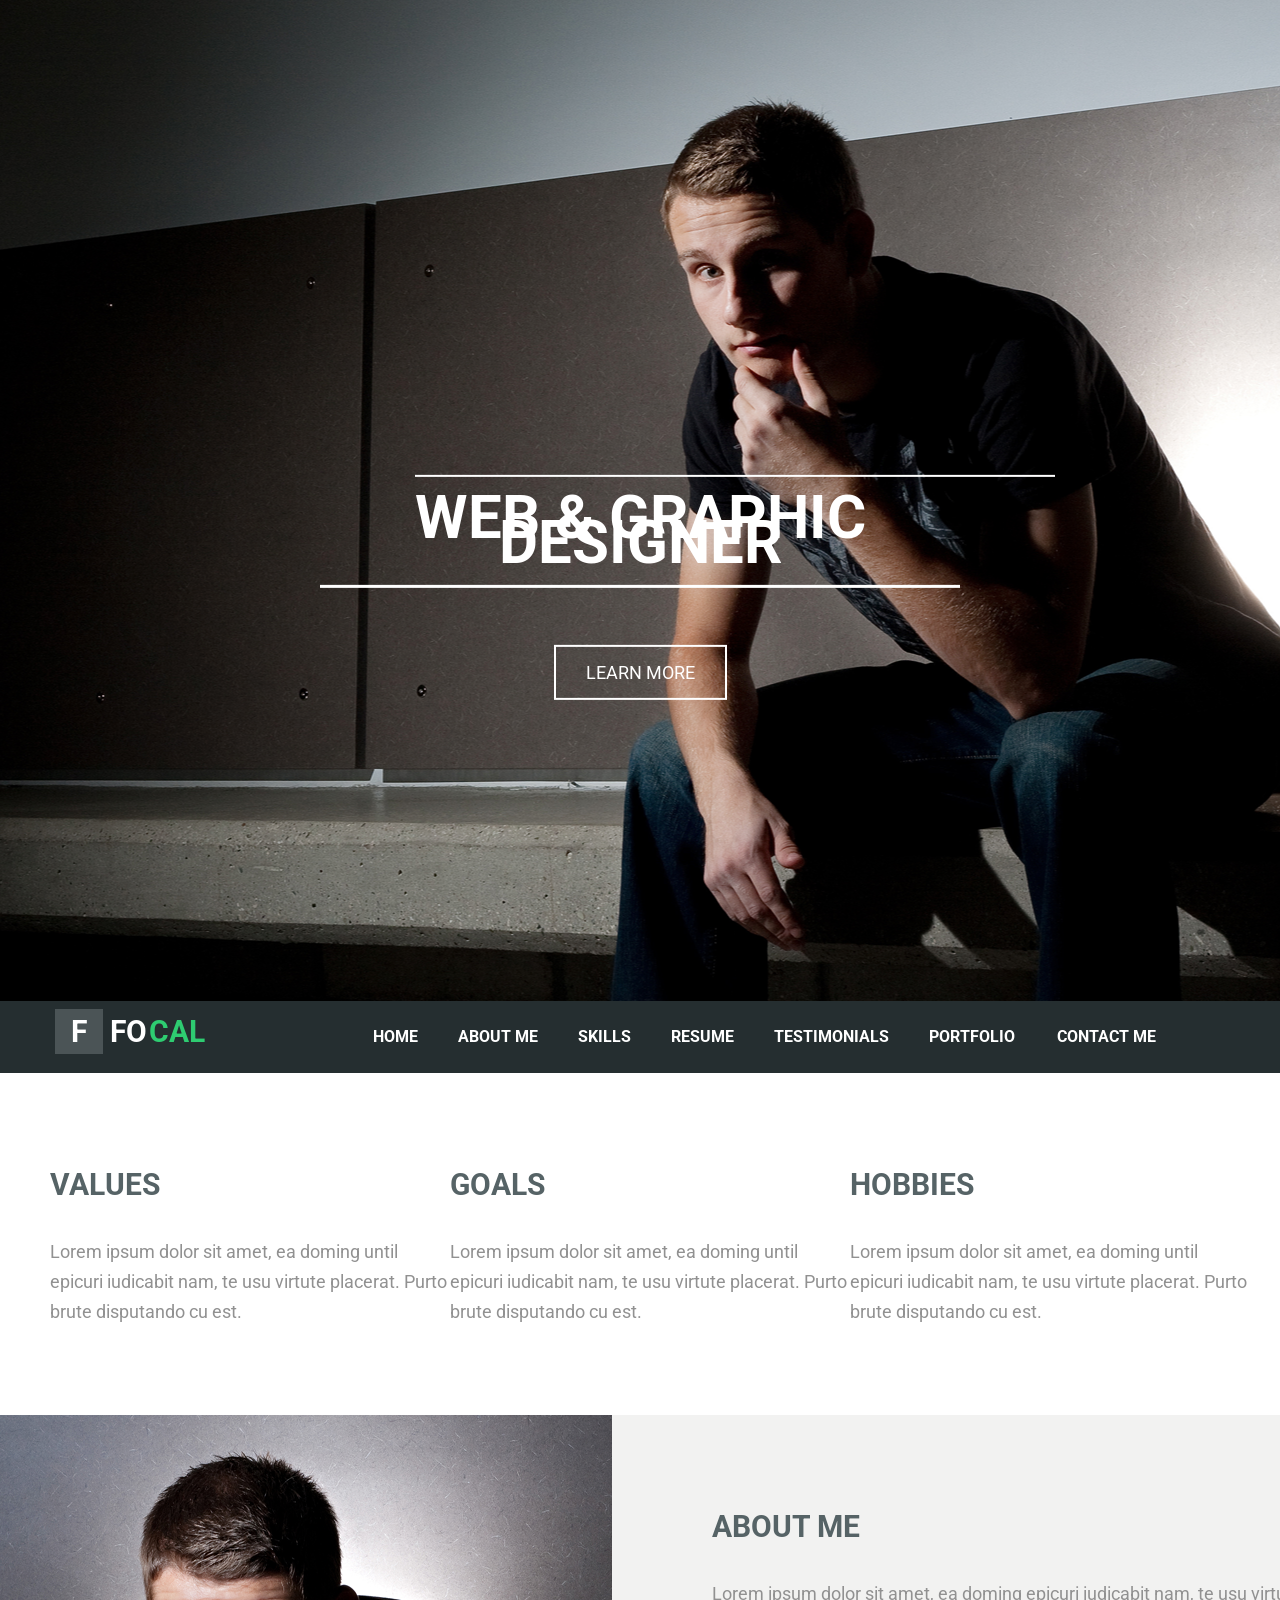
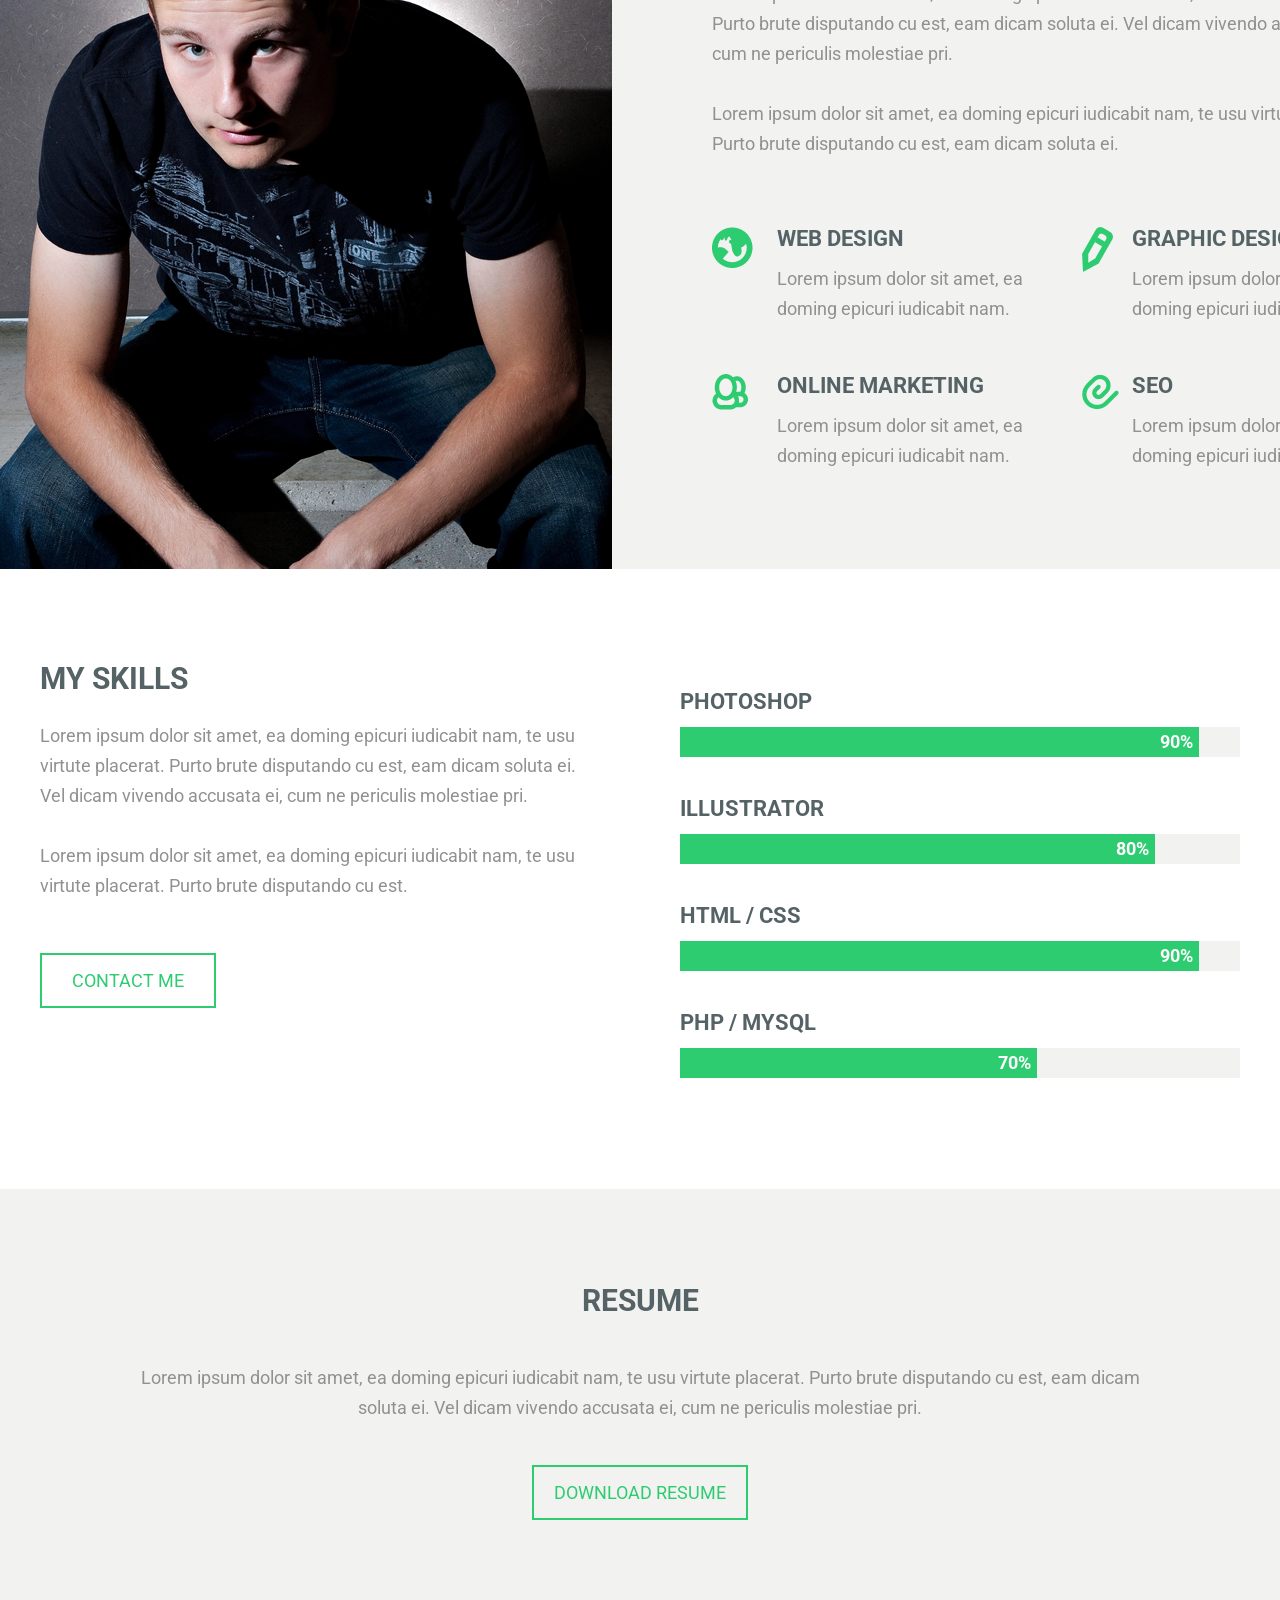
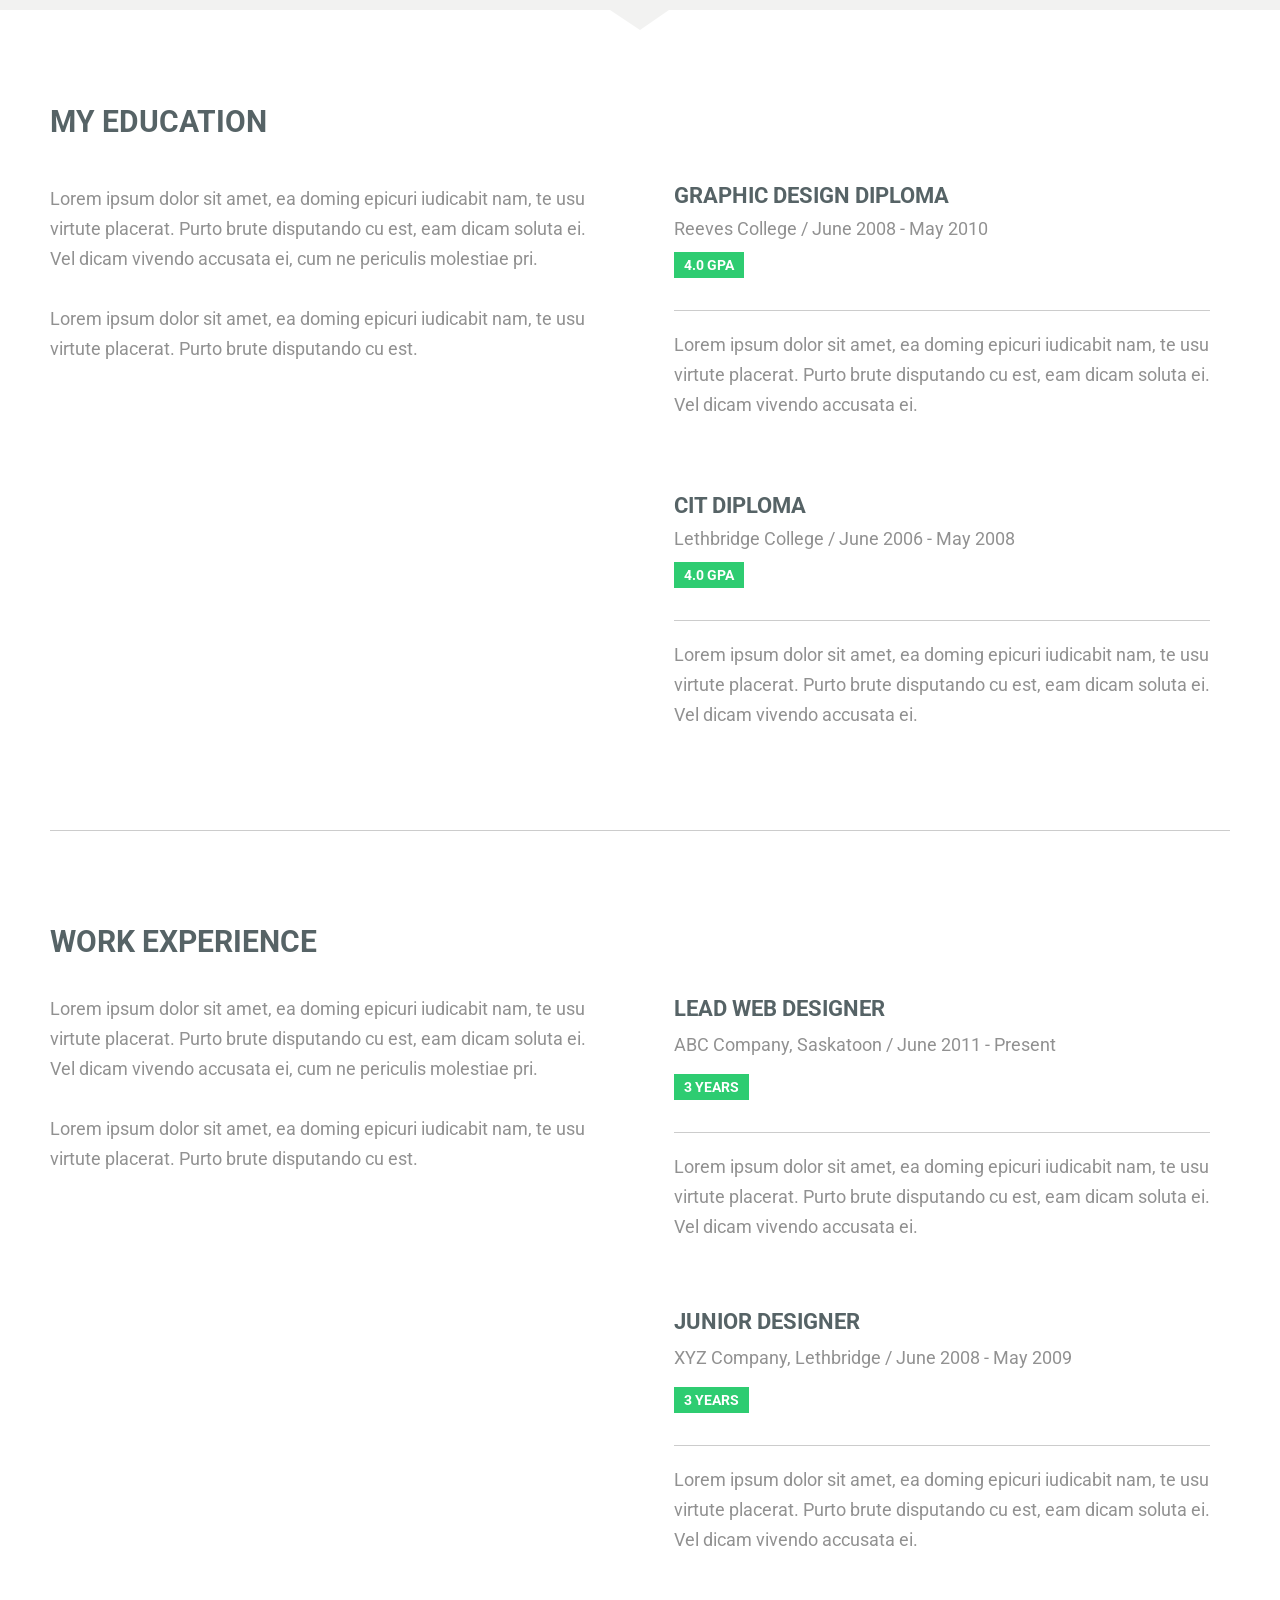
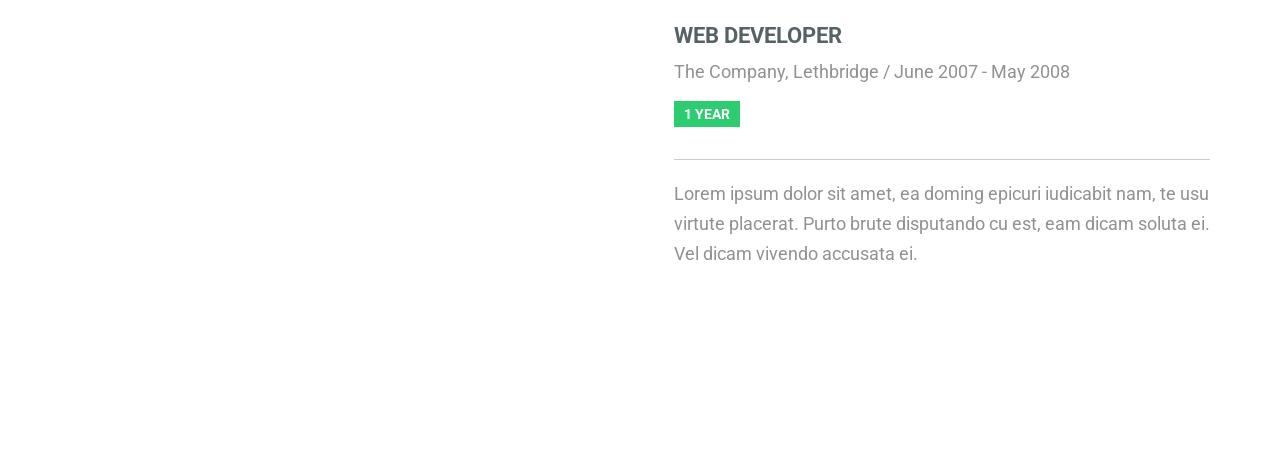
==== index.html @ 24f93ecb "something" ====
<!DOCTYPE html>
<html lang="ru">
<head>
	<meta charset="utf-8" content="text/html">
	<title>Главная</title>
	<link href="https://fonts.googleapis.com/css?family=Roboto:400,400i,500&display=swap" rel="stylesheet">
	<link rel="stylesheet" type="text/css" href="style2.css">
</head>
<body>
	<header>
		<div class="wrapper">
			
		</div>
	</header>
	<section class="banner">
		<div class="wrapper">
			<h1><div class="lg">Web & Graphic Designer</div></h1>
			<a href="#" class="btn">Learn More</a>
		</div>
	</section>
	<div class="main_nav">
		<div class="container">
		<div class="main_naw_wrap">
		<div class="logo">
			<a href="#" class="logo_brend"><span class="logo-img">F</span>
				FO
			<span class="logo-dec">CAL</span>			
			</a>
		</div>
			<ul class="navigation">
				<li class="menu_item">
					<a href="#" class="menu_link">Home</a></li>
				<li class="menu_item">
					<a href="#" class="menu_link">About Me</a></li>
				<li class="menu_item">
					<a href="#" class="menu_link">Skills</a></li>
				<li class="menu_item">
					<a href="#" class="menu_link">Resume</a></li>
				<li class="menu_item">
					<a href="#" class="menu_link">Testimonials</a></li>
				<li class="menu_item">
					<a href="#" class="menu_link">Portfolio</a></li>
				<li class="menu_item">
					<a href="#" class="menu_link">Contact Me</a></li>
			</ul>
		</div>
		</div>
	</div>
	<div class="hobbies">
		<div class="hobbies_wrap">
		<div class="toparea_wrap">
		<h2 class="toparea">Values</h2>
		</div>
		<div class="toparea_wrap">
		<h2 class="toparea">Goals</h2>
		</div>
		<div class="toparea_wrap">
		<h2 class="toparea">Hobbies</h2>
		</div>
		</div>
<div class="text_wrap">
	<div class="text_wrapper">
		<p class="text_values">Lorem ipsum dolor sit amet, ea doming until epicuri iudicabit nam, te usu virtute placerat. Purto brute disputando cu est.</p>
	</div class="text_wrapper">
	<div>
		<p class="text_values">Lorem ipsum dolor sit amet, ea doming until epicuri iudicabit nam, te usu virtute placerat. Purto brute disputando cu est.</p>
	</div class="text_wrapper">	
	<div>
		<p class="text_values">Lorem ipsum dolor sit amet, ea doming until epicuri iudicabit nam, te usu virtute placerat. Purto brute disputando cu est.</p>
	</div>
</div>		
	</div>

	<div class="img1">
	<div class="cont">
		<div>
		<h2 class="toparea1">About Me</h2>
		</div>
		<div class="margin_top">
			<p class="text_values1">Lorem ipsum dolor sit amet, ea doming epicuri iudicabit nam, te usu virtute placerat. Purto brute disputando cu est, eam dicam soluta ei. Vel dicam vivendo accusata ei, cum ne periculis molestiae pri.<br><br>
			Lorem ipsum dolor sit amet, ea doming epicuri iudicabit nam, te usu virtute placerat. Purto brute disputando cu est, eam dicam soluta ei.</p>
	</div>
	<div>
		<div class="btmareas">
			<div class="img2">
			<div class="webdes1">
				<h3 class="head_text">Web Design</h3>
				<p class="text_in_btm">Lorem ipsum dolor sit amet, ea<br> doming epicuri iudicabit nam.</p>
			</div>
			</div>
			<div class="img3">
			<div class="webdes2">
				<h3 class="head_text">Graphic Design</h3>
				<p class="text_in_btm">Lorem ipsum dolor sit amet, ea doming epicuri iudicabit nam.</p>
			</div>
			</div>
			<div class="img4">
			<div class="webdes3">
				<h3 class="head_text">Online Marketing</h3>
				<p class="text_in_btm">Lorem ipsum dolor sit amet, ea doming epicuri iudicabit nam.</p>
			</div>
			</div>
			<div class="img5">
			<div class="webdes4">
				<h3 class="head_text">SEO</h3>
				<p class="text_in_btm">Lorem ipsum dolor sit amet, ea doming epicuri iudicabit nam.</p>
			</div>
			</div>
		</div>
	</div>
	</div>
</div>
<div class="container12">
	<div class="my_skills">
		<div class="my_skilll_box">
		<h2 class="toparea2">My Skills</h2>
			<p class="text_values8">Lorem ipsum dolor sit amet, ea doming epicuri iudicabit nam, te usu virtute placerat. Purto brute disputando cu est, eam dicam soluta ei. Vel dicam vivendo accusata ei, cum ne periculis molestiae pri.<br><br>
			Lorem ipsum dolor sit amet, ea doming epicuri iudicabit nam, te usu virtute placerat. Purto brute disputando cu est.</p>
		</div>
		<div class="margin_top1">
			<a href="#" class="btn_contact">Contact Me</a>
		</div>	
	<div class="progress_box">
	<div class="progress_box_litle1">
		<h3 class="head_text">Photoshop</h3>
		<div class="progress1_1">
		<div class="progress1">
			<p class="procents1">90%</p>
		</div>
		</div>
	</div>
	<div class="progress_box_litle2">
		<h3 class="head_text">Illustrator</h3>
		<div class="progress2_2">
		<div class="progress2">
			<p class="procents2">80%</p>
		</div>
		</div>
	</div>
	<div class="progress_box_litle3">
		<h3 class="head_text">HTML / CSS</h3>
		<div class="progress3_3">
		<div class="progress3">
			<p class="procents3">90%</p>
		</div>
		</div>
	</div>
	<div class="progress_box_litle4">
		<h3 class="head_text">PHP / MYSQL</h3>
		<div class="progress4_4">
		<div class="progress4">
			<p class="procents4">70%</p>
		</div>
		</div>
	</div>
	</div>
	</div>
</div>
 	<div class="img66">
	<h2 class="toparea3">Resume</h2>
	<div>
		<p class="lorem1">Lorem ipsum dolor sit amet, ea doming epicuri iudicabit nam, te usu virtute placerat. Purto brute disputando cu est, eam dicam<br> soluta ei. Vel dicam vivendo accusata ei, cum ne periculis molestiae pri. </p>
	</div>
	<div class="">
		<a href="#"class="btn22">Download Resume</a>
	</div>
	</div>
	<div class="ggg">
	<div class="my_education">
		<div class="ffff22">
		<div>
		<h2 class="toparea4">my Education</h2>
		<p class="text_values9">Lorem ipsum dolor sit amet, ea doming epicuri iudicabit nam, te usu virtute placerat. Purto brute disputando cu est, eam dicam soluta ei. Vel dicam vivendo accusata ei, cum ne periculis molestiae pri.<br><br>
		Lorem ipsum dolor sit amet, ea doming epicuri iudicabit nam, te usu virtute placerat. Purto brute disputando cu est.</p>
		</div>
		<div class="fgf1">
			<h3 class="graph1">Graphic Design Diploma</h3>
			<p class="abc1">Reeves College  /  June 2008 - May 2010</p>
			<a href="#" class="btn11">4.0 GPA</a>
		<div class="ggg1">
			<p class="fff">Lorem ipsum dolor sit amet, ea doming epicuri iudicabit nam, te usu<br> virtute placerat. Purto brute disputando cu est, eam dicam soluta ei.<br> Vel dicam vivendo accusata ei.</p>
		</div>
		</div>
		<div class="fgf2">
			<h3 class="graph1">CIT Diploma</h3>
			<p class="abc1">Lethbridge College  /  June 2006 - May 2008</p>
			<a href="#" class="btn11">4.0 GPA</a>
		<div class="ggg2">
			<p class="fff">Lorem ipsum dolor sit amet, ea doming epicuri iudicabit nam, te usu<br> virtute placerat. Purto brute disputando cu est, eam dicam soluta ei.<br> Vel dicam vivendo accusata ei.</p>
		</div>
</div>
</div>
</div>
</div>
	<div class="mein_backgr">
		<div class="gggg1">
		<div class="ffff11">
			<h2 class="toparea5">Work Experience</h2>
			<p class="text_values10">Lorem ipsum dolor sit amet, ea doming epicuri iudicabit nam, te usu virtute placerat. Purto brute disputando cu est, eam dicam soluta ei. Vel dicam vivendo accusata ei, cum ne periculis molestiae pri.<br><br> 
			Lorem ipsum dolor sit amet, ea doming epicuri iudicabit nam, te usu virtute placerat. Purto brute disputando cu est.</p>
		</div>
		</div>
		<div class="fgf4">
			<h3 class="graph2">Lead WEb Designer</h3>
			<p class="abc2">ABC Company, Saskatoon  /  June 2011 - Present</p>
			<a href="#" class="btn11">3 Years</a>
		<div class="ggg1">
			<p class="fff">Lorem ipsum dolor sit amet, ea doming epicuri iudicabit nam, te usu<br> virtute placerat. Purto brute disputando cu est, eam dicam soluta ei.<br> Vel dicam vivendo accusata ei.</p>
		</div>
		</div>
		<div class="fgf5">
			<h3 class="graph3">Junior Designer</h3>
			<p class="abc2">XYZ Company, Lethbridge  /  June 2008 - May 2009</p>
			<a href="#" class="btn11">3 Years</a>
		<div class="ggg1">
			<p class="fff">Lorem ipsum dolor sit amet, ea doming epicuri iudicabit nam, te usu<br> virtute placerat. Purto brute disputando cu est, eam dicam soluta ei.<br> Vel dicam vivendo accusata ei.</p>
		</div>
		</div>
		<div class="fgf6">
			<h3 class="graph4">Web Developer</h3>
			<p class="abc2">The Company, Lethbridge  /  June 2007 - May 2008</p>
			<a href="#" class="btn11">1 Year</a>
		<div class="ggg1">
			<p class="fff">Lorem ipsum dolor sit amet, ea doming epicuri iudicabit nam, te usu<br> virtute placerat. Purto brute disputando cu est, eam dicam soluta ei.<br> Vel dicam vivendo accusata ei.</p>
		</div>
		</div>
	</div>		
</body>
</html>
---- style2.css ----
@import url('https://fonts.googleapis.com/css?family=Oswald:400,500&display=swap');

/* http://meyerweb.com/eric/tools/css/reset/ 
   v2.0 | 20110126
   License: none (public domain)
*/

html, body, div, span, applet, object, iframe,
h1, h2, h3, h4, h5, h6, p, blockquote, pre,
a, abbr, acronym, address, big, cite, code,
del, dfn, em, img, ins, kbd, q, s, samp,
small, strike, strong, sub, sup, tt, var,
b, u, i, center,
dl, dt, dd, ol, ul, li,
fieldset, form, label, legend,
table, caption, tbody, tfoot, thead, tr, th, td,
article, aside, canvas, details, embed, 
figure, figcaption, footer, header, hgroup, 
menu, nav, output, ruby, section, summary,
time, mark, audio, video {
	margin: 0;
	padding: 0;
	border: 0;
	font-size: 100%;
	font: inherit;
	vertical-align: baseline;
}
/* HTML5 display-role reset for older browsers */
article, aside, details, figcaption, figure, 
footer, header, hgroup, menu, nav, section {
	display: block;
}
body {
	line-height: 1;
}
ol, ul {
	list-style: none;
}
blockquote, q {
	quotes: none;
}
blockquote:before, blockquote:after,
q:before, q:after {
	content: '';
	content: none;
}
table {
	border-collapse: collapse;
	border-spacing: 0;
}

/* oformlenie */
.container {
	width: 1180px;
	display: block;
	margin: 0 auto;
}

body {
	color: #919191;
	font-family: "Roboto";
	font-size: 18px;
}

.wrapper {
	max-width: 1179px;
    margin: 0 auto;
    position: absolute;
    transform: translate(-50%, -50%);
    top: 64%;
    left: 50%;
}
h1 {
	color: #ffffff;
	font-size: 60px;
	font-weight: 700;
	text-transform: uppercase;
	padding: 5px 0;
}
.lg:before {
	content: "";
	height: 2px;
	width: 100%;
	background-color: #fff;
	top: 0;
	position: absolute;
}
h1 .lg {
	color: #ffffff;
	font-size: 60px;
	font-weight: 700px;
	line-height: 25px;
	text-transform: uppercase;
	border-bottom: 3px solid #fff;
	position: relative;
	padding: 30px 0;
	margin: 0 0 70px;
}

/* banner */

.banner {
	text-align: center;
	height:1001px; 
	background: url("images/banner.png") no-repeat center top;
	background-size: cover;
}
/* buttons */

.btn {
	display: line-block;
	vertical-align: middle;
	padding: 15px 30px 15px;
	border: 2px solid #ffffff;
	background-color: transparent;
	color: #ffffff;
	font-family: "Roboto";
	font-size: 18px;
	text-transform: uppercase;
	text-decoration: none;
	width: 150px;
	margin: 50px 0 0;
}

.main_nav {
	text-align: center;
	background-color: #252e30;
	margin-bottom: 100px;
}

.main_naw_wrap {
	width: 100%;
    display: block;
}

.navigation {
    font-family: Roboto;
    line-height: 30px;
    text-transform: uppercase;
    font-size: 16px;
    text-decoration: none;
    list-style: none;
    padding: 21px 0;
    width: 80%;
    display: inline-block;
    text-align:right;
}

.logo {
	position: relative;
    width: 20%;
    display: inline;
}
.logo_brend {
	color: #fff;
	font-family: Roboto;
	font-size: 30px;
	font-weight: 700;
	line-height: 42px;
	text-transform: uppercase;
	text-decoration: none;
}
.logo_brend a {

}

.logo-img {
	padding: 5px 16px;
	margin-right: 12px;
	background: #4b5456;
	margin: 0 0 0 -70px;
}
.logo-dec {
	color: #2ecc71;
	font-family: Roboto;
	font-size: 30px;
	font-weight: 700;
	line-height: 42px;
    margin: 0 0 0 -5px;
}

.menu_item {
	display: inline;
    padding: 10px 18px;
}
.menu_item:last-child {
	
    padding: 10px 0 10px 20px;
}

.menu_link {
	max-width: 112px;
	color: #ffffff;
	font-family: Roboto;
	font-size: 16px;
	font-weight: 700;
	line-height: 30px;
	text-transform: uppercase;
	text-align: center;
	text-decoration: none;
}

.menu_link:hover {
	color: #2ecc71;
}

.toparea {
	color: #566366;
	font-family: Roboto;
	font-size: 30px;
	font-weight: 700;
	line-height: 24px;
	text-transform: uppercase;
	width: 400px;
}

.text_values {
	color: #919191;
	font-family: Roboto;
	font-size: 18px;
	font-weight: 400;
	line-height: 30px;
	width: 400px;
}
.hobbies {
    width: 1180px;
    display: block;
    margin: 0 auto;
	margin-bottom: 88px;
}
.hobbies_wrap {
	display: -webkit-box;
	margin-bottom: 40px;
}
 .text_wrap {
 	width: 1180px;
    display: -webkit-box;
    margin: 0 auto;
}
.text_wrapper {
	display: block;
}

.cont {
	height: 754px;
	display: block;
    margin-left: 712px;
    margin-right: 415px;
}
.img1 {
	background: url("images/img1.png") no-repeat;
	background-color: #f2f2f1;
}
.img1:hover {
	background: url("images/img2.png") no-repeat;
	background-color: #f2f2f1;
}
.toparea1 {
	color: #566366;
	font-family: Roboto;
	font-size: 30px;
	font-weight: 700;
	line-height: 24px;
	text-transform: uppercase;
	width: 150px;
	padding: 100px 0 0 0;
	margin-bottom: 40px;
}
.margin_top {

}
.text_values1 {
	color: #919191;
	font-family: Roboto;
	font-size: 18px;
	font-weight: 400;
	line-height: 30px;
	width: 680px;
	margin-bottom: 68px;
}
.img2 {
	background: url("images/icon1.png") no-repeat;
	position: absolute;
	padding: 0 0 0 65px;
}
.text_in_btm {
	color: #919191;
	font-family: Roboto;
	font-size: 18px;
	line-height: 30px;
}
.head_text {
	color: #566366;
	font-family: Roboto;
	font-size: 22px;
	font-weight: 700;
	line-height: 24px;
	text-transform: uppercase;
	margin-bottom: 13px;
}
.webdes1 {
	width: 315px;
}
.img3 {
	background: url("images/icon2.png") no-repeat;
	position: relative;
	left: 370px;
}
.webdes2 {
	width: 305px;
	position: relative;
	top: 0px;
	left: 50px;
}
.img4 {
	background: url("images/icon3.png") no-repeat;
	position: absolute;
	margin-top: 50px;
	padding: 0 0 0 65px;
}
.webdes3 {
	width: 305px;
}

.img5 {
	background: url("images/icon4.png") no-repeat;
	position: relative;
	margin-top: 50px;
	left: 370px;
}
.webdes4 {
	width: 305px;
	position: relative;
	top: 0px;
	left: 50px;
}


.container12 {
	background-color: #fff;
	height: 620px;
	width: 1200px;
	display: block;
	margin: 0 auto;
}
.toparea2 {
    color: #566366;
    font-family: Roboto;
    font-size: 30px;
    font-weight: 700;
    line-height: 24px;
    text-transform: uppercase;
    width: 150px;
    padding: 98px 0 0 0;
    margin-bottom: 30px;
}
.my_skills {

}
.text_values8 {
	color: #919191;
	font-family: Roboto;
	font-size: 18px;
	font-weight: 400;
	line-height: 30px;
}
.my_skilll_box {
	width: 550px;
}
.btn_contact {
	display: line-block;
	vertical-align: middle;
	padding: 15px 30px 15px;
	border: 2px solid #2ecc71;
	background-color: transparent;
	color: #2ecc71;
	font-family: "Roboto";
	font-size: 18px;
	text-transform: uppercase;
	text-decoration: none;
}
.margin_top1 {
	margin-top: 70px;
}
.progress_box {
	display: block;
    margin-right: 0px;
    margin-left: 640px;
    margin-top: -300px;
}
/* PHOTOSHOP */
.progress_box_litle1 {
	margin-bottom: 40px;
}
.progress1 {
	width: 519px;
	height: 30px;
	background-color: #2ecc71;
}
.progress1_1 {
	background-color:#f2f2f1;
	width: 560px;
	height: 30px;
}
.procents1 {
	color: #ffffff;
	font-family: Roboto;
	font-size: 18px;
	font-weight: 700;
	line-height: 30px;
	position: absolute;
    margin-left: 480px;
}

/* ILLUSTRATOR */
.progress_box_litle2 {
	margin-bottom: 40px;
}
.progress2 {
	width: 475px;
	height: 30px;
	background-color: #2ecc71;
}
.progress2_2 {
	background-color:#f2f2f1;
	width: 560px;
	height: 30px;
}
.procents2 {
	color: #ffffff;
	font-family: Roboto;
	font-size: 18px;
	font-weight: 700;
	line-height: 30px;
	position: absolute;
    margin-left: 436px;
}

/* HTML/CSS */
.progress_box_litle3 {
	margin-bottom: 40px;
}
.progress3 {
	width: 519px;
	height: 30px;
	background-color: #2ecc71;
}
.progress3_3 {
	background-color:#f2f2f1;
	width: 560px;
	height: 30px;
}
.procents3 {
	color: #ffffff;
	font-family: Roboto;
	font-size: 18px;
	font-weight: 700;
	line-height: 30px;
	position: absolute;
    margin-left: 480px;
}

/* PHP/MYSQL */
.progress_box_litle4 {
	margin-bottom: 40px;
}
.progress4 {
	width: 357px;
	height: 30px;
	background-color: #2ecc71;
}
.progress4_4 {
	background-color:#f2f2f1;
	width: 560px;
	height: 30px;
}
.procents4 {
	color: #ffffff;
	font-family: Roboto;
	font-size: 18px;
	font-weight: 700;
	line-height: 30px;
	position: absolute;
    margin-left: 318px;
}

.img66 {
	background: url("images/container.png")  no-repeat center top;
	height: 441px;
	text-align: center;
	background-size: cover;
}

/* Resume */

.toparea3 {
	position: relative;
	margin: 0 auto;
	top: 100px; 
	color: #566366;
	font-family: Roboto;
	font-size: 30px;
	font-weight: 700;
	line-height: 24px;
	text-transform: uppercase;
	margin-bottom: 50px;
}
.lorem1 {
	position: relative;
	top: 100px;
	margin: 0 auto;
	color: #919191;
	font-family: Roboto;
	font-size: 18px;
	font-weight: 400;
	line-height: 30px;
	text-align: center;
}
.btn22 {
	position: relative;
	top: 160px;
    vertical-align: middle;
    padding: 15px 20px 15px;
    border: 2px solid #2ecc71;
    background-color: transparent;
    color: #2ecc71;
    font-family: "Roboto";
    font-size: 18px;
    text-transform: uppercase;
    text-decoration: none;
}

.my_education {
	height: 800px;
    display: block;
}
.toparea4 {
	color: #566366;
	font-family: Roboto;
	font-size: 30px;
	font-weight: 700;
	line-height: 24px;
	text-transform: uppercase;
	margin-bottom: 50px;
	margin-top: 80px;
}
.text_values9 {
	color: #919191;
	font-family: Roboto;
	font-size: 18px;
	font-weight: 400;
	line-height: 30px;
	width: 550px;
}

/* My educatoins */
.ffff22 {
	margin-right: 640px;
}
.ggg {
    height: 720px;
    display: block;
    margin: 0 auto;
    width: 1180px;
}
.graph1 {
	color: #566366;
	font-family: Roboto;
	font-size: 22px;
	font-weight: 700;
	line-height: 24px;
	text-transform: uppercase;
    margin-bottom: 6px;
}
.abc1 {
	color: #919191;
	font-family: Roboto;
	font-size: 18px;
	font-weight: 400;
	line-height: 30px;
	margin-bottom: 6px;
}
.btn11 {
	background-color: #2ecc71;
	vertical-align: middle;
	text-decoration: none;
	color: #ffffff;
	font-family: Roboto;
	font-size: 14px;
	font-weight: 700;
	line-height: 30px;
	text-transform: uppercase;
	padding: 5px 10px 5px;
}
.fff {
	color: #919191;
	font-family: Roboto;
	font-size: 18px;
	font-weight: 400;
	line-height: 30px;
}
.fff:before {
	content: "";
    height: 1px;
    width: 100%;
    background-color: #cccccc;
    position: absolute;
	margin-top: -20px
}
.fgf1 {
	position: absolute;
    display: block;
    margin-top: -180px;
    margin-left: 624px;
}
.fgf2 {
	position: absolute;
    display: block;
    margin-top: 130px;
    margin-left: 624px;
}
.ggg1 {
	margin-top: 50px;
}
.ggg2 {
	margin-top: 50px;
}


/* Work Experience */
.ffff11 {
	width: 550px;
}
.mein_backgr {
	height: 1130px;
    display: block;
    margin: 0 auto;
    width: 1180px;
}

.gggg1:before {
	content: "";
    height: 1px;
    width: 1180px;
    background-color: #cccccc;
    position: absolute;
	margin-top: -100px;
}
.toparea5 {
	color: #566366;
	font-family: Roboto;
	font-size: 30px;
	font-weight: 700;
	line-height: 24px;
	text-transform: uppercase;
	margin-bottom: 50px;
	margin-top: 100px;
}
.abc2 {
	color: #919191;
    font-family: Roboto;
    font-size: 18px;
    font-weight: 400;
    line-height: 30px;
    margin-bottom: 12px;
}
.fgf4 {
	position: absolute;
    display: block;
    margin-top: -177px;
    margin-left: 624px;
}
.graph2 {
	color: #566366;
    font-family: Roboto;
    font-size: 22px;
    font-weight: 700;
    line-height: 24px;
    text-transform: uppercase;
    margin-bottom: 9px;
}
.text_values10 {
	color: #919191;
    font-family: Roboto;
    font-size: 18px;
    font-weight: 400;
    line-height: 30px;
    width: 550px;
    margin-top: -10px;
}
.fgf5 {
	position: absolute;
    display: block;
    margin-top: 136px;
    margin-left: 624px;
}
.graph3 {
	color: #566366;
    font-family: Roboto;
    font-size: 22px;
    font-weight: 700;
    line-height: 24px;
    text-transform: uppercase;
    margin-bottom: 9px;
}
.fgf6 {
	position: absolute;
    display: block;
    margin-top: 450px;
    margin-left: 624px;
}
.graph4 {
	color: #566366;
    font-family: Roboto;
    font-size: 22px;
    font-weight: 700;
    line-height: 24px;
    text-transform: uppercase;
    margin-bottom: 9px;
}
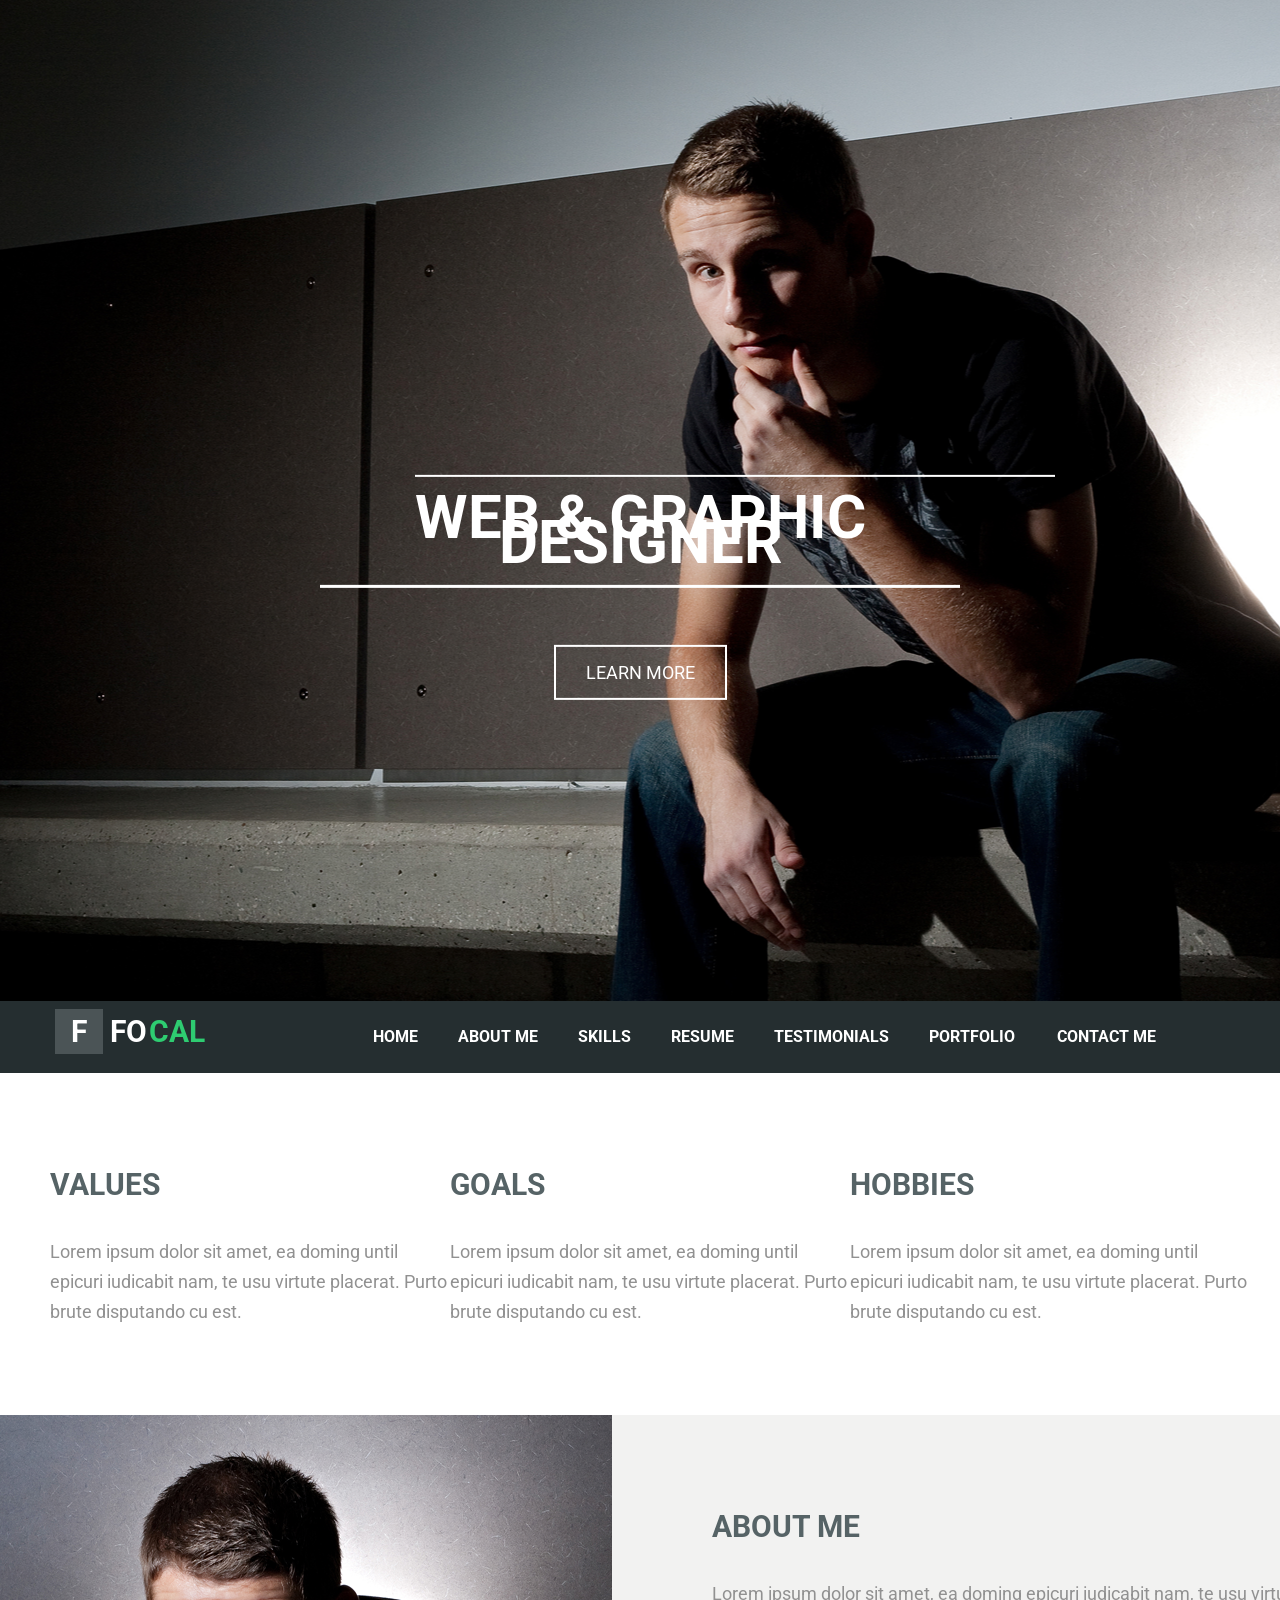
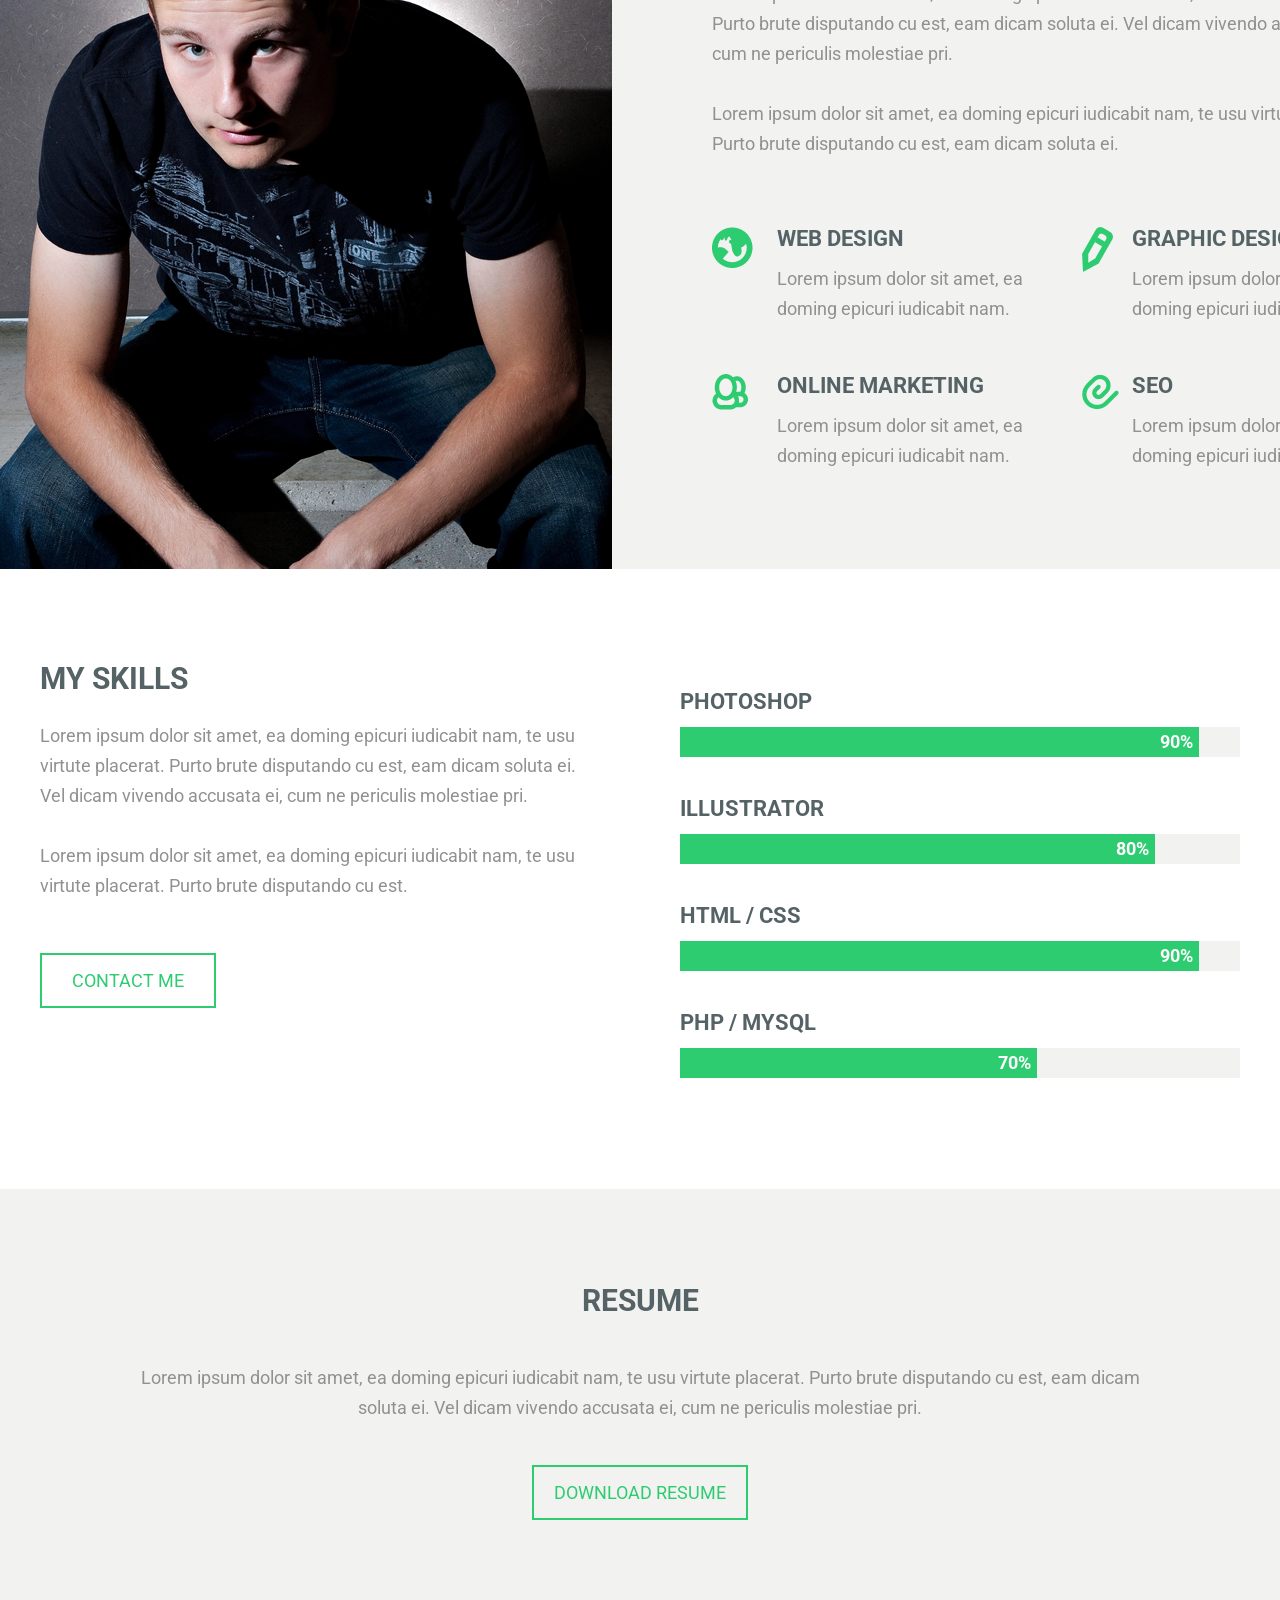
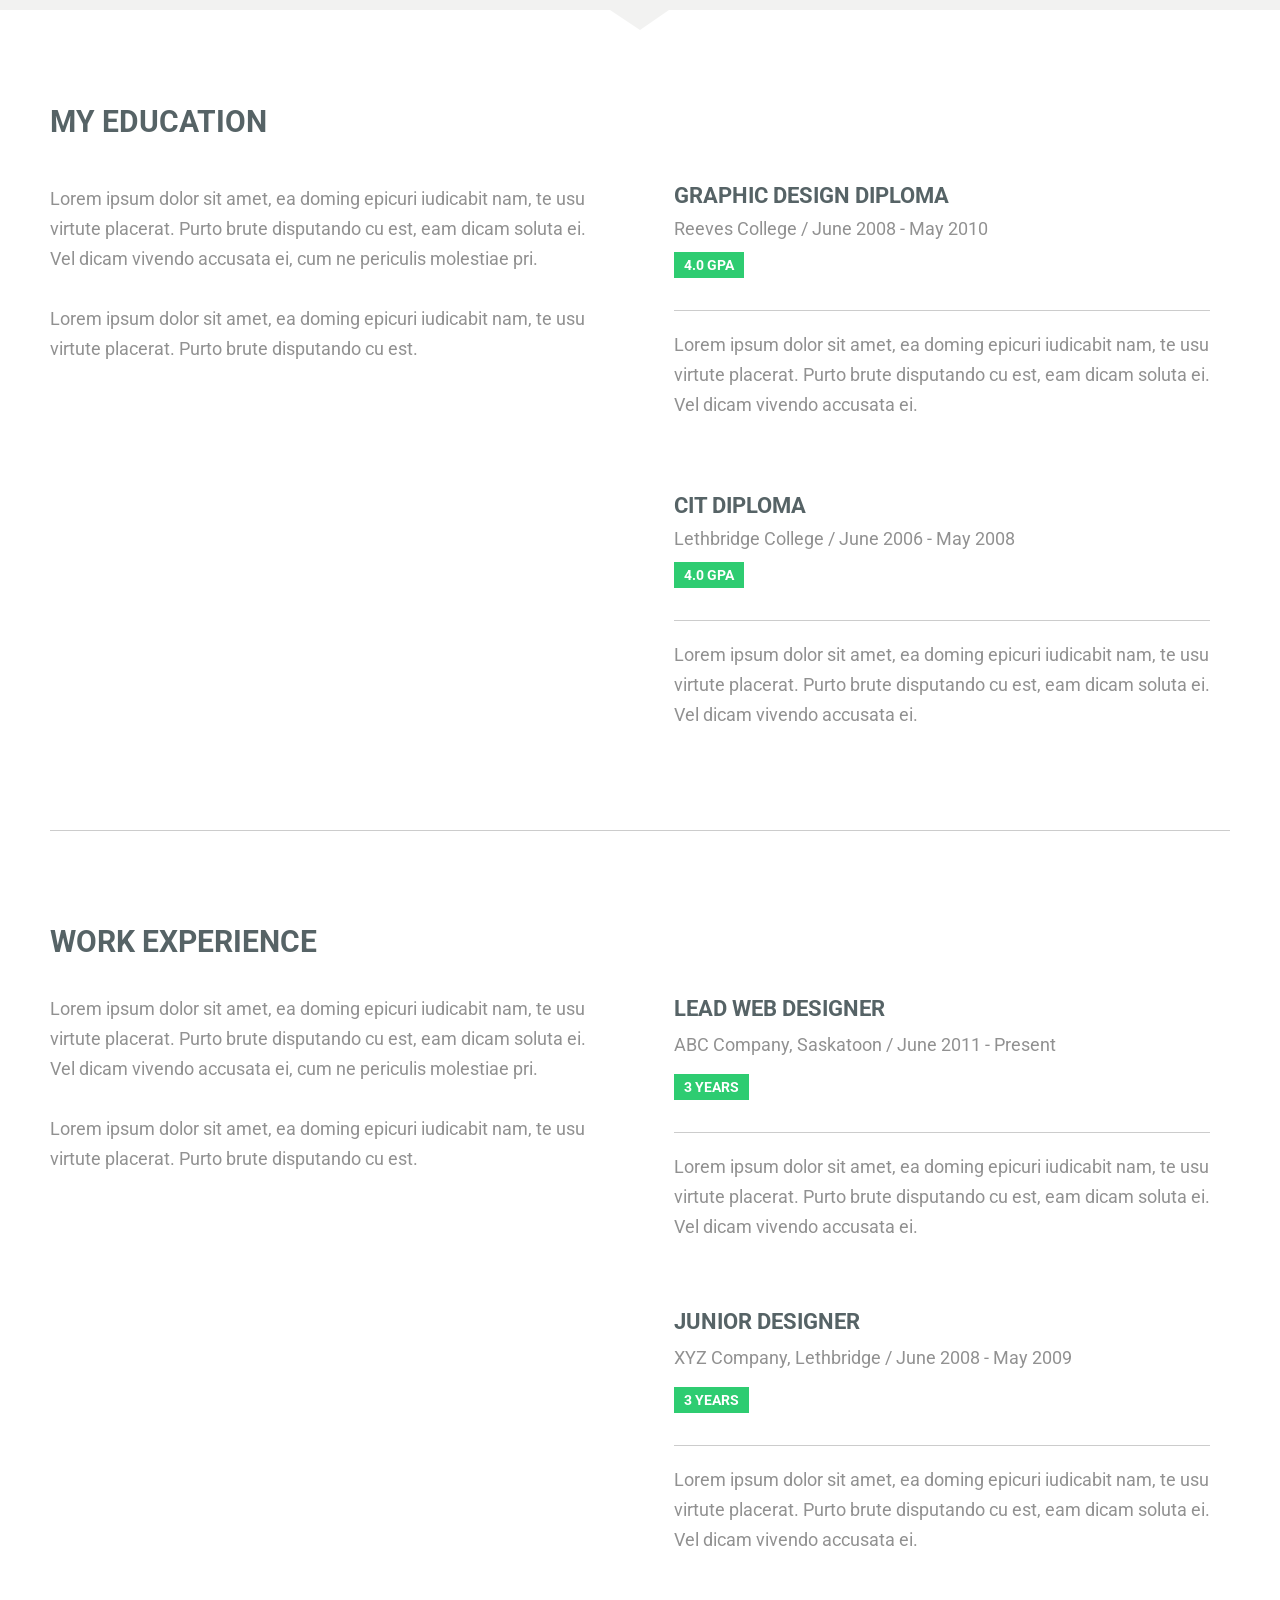
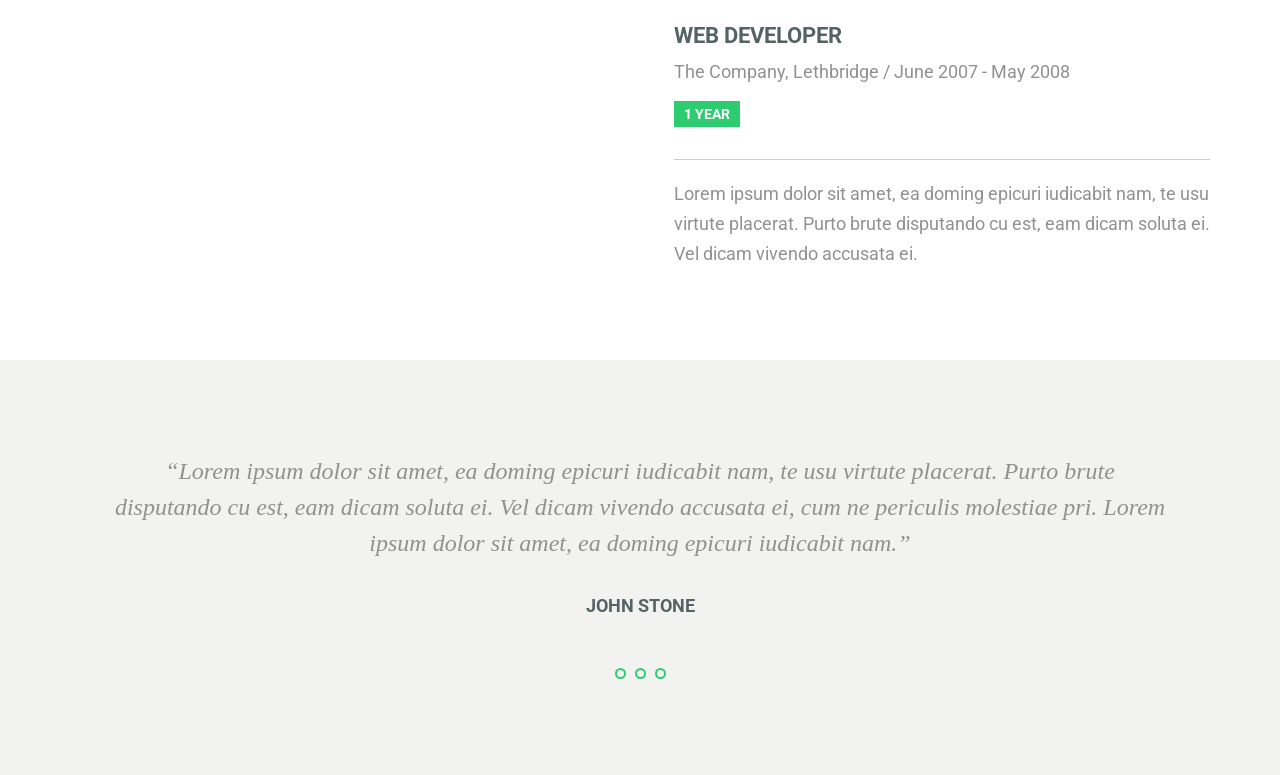
==== commit f8697c3f: "John" ====
--- a/index.html
+++ b/index.html
@@ -192,38 +192,53 @@
 </div>
 </div>
 </div>
-	<div class="mein_backgr">
-		<div class="gggg1">
-		<div class="ffff11">
-			<h2 class="toparea5">Work Experience</h2>
-			<p class="text_values10">Lorem ipsum dolor sit amet, ea doming epicuri iudicabit nam, te usu virtute placerat. Purto brute disputando cu est, eam dicam soluta ei. Vel dicam vivendo accusata ei, cum ne periculis molestiae pri.<br><br> 
-			Lorem ipsum dolor sit amet, ea doming epicuri iudicabit nam, te usu virtute placerat. Purto brute disputando cu est.</p>
-		</div>
-		</div>
-		<div class="fgf4">
-			<h3 class="graph2">Lead WEb Designer</h3>
-			<p class="abc2">ABC Company, Saskatoon  /  June 2011 - Present</p>
-			<a href="#" class="btn11">3 Years</a>
-		<div class="ggg1">
-			<p class="fff">Lorem ipsum dolor sit amet, ea doming epicuri iudicabit nam, te usu<br> virtute placerat. Purto brute disputando cu est, eam dicam soluta ei.<br> Vel dicam vivendo accusata ei.</p>
-		</div>
-		</div>
-		<div class="fgf5">
-			<h3 class="graph3">Junior Designer</h3>
-			<p class="abc2">XYZ Company, Lethbridge  /  June 2008 - May 2009</p>
-			<a href="#" class="btn11">3 Years</a>
-		<div class="ggg1">
-			<p class="fff">Lorem ipsum dolor sit amet, ea doming epicuri iudicabit nam, te usu<br> virtute placerat. Purto brute disputando cu est, eam dicam soluta ei.<br> Vel dicam vivendo accusata ei.</p>
-		</div>
-		</div>
-		<div class="fgf6">
-			<h3 class="graph4">Web Developer</h3>
-			<p class="abc2">The Company, Lethbridge  /  June 2007 - May 2008</p>
-			<a href="#" class="btn11">1 Year</a>
-		<div class="ggg1">
-			<p class="fff">Lorem ipsum dolor sit amet, ea doming epicuri iudicabit nam, te usu<br> virtute placerat. Purto brute disputando cu est, eam dicam soluta ei.<br> Vel dicam vivendo accusata ei.</p>
-		</div>
-		</div>
-	</div>		
+<div class="mein_backgr">
+	<div class="gggg1">
+	<div class="ffff11">
+		<h2 class="toparea5">Work Experience</h2>
+		<p class="text_values10">Lorem ipsum dolor sit amet, ea doming epicuri iudicabit nam, te usu virtute placerat. Purto brute disputando cu est, eam dicam soluta ei. Vel dicam vivendo accusata ei, cum ne periculis molestiae pri.<br><br> 
+		Lorem ipsum dolor sit amet, ea doming epicuri iudicabit nam, te usu virtute placerat. Purto brute disputando cu est.</p>
+	</div>
+	</div>
+	<div class="fgf4">
+		<h3 class="graph2">Lead WEb Designer</h3>
+		<p class="abc2">ABC Company, Saskatoon  /  June 2011 - Present</p>
+		<a href="#" class="btn11">3 Years</a>
+	<div class="ggg1">
+		<p class="fff">Lorem ipsum dolor sit amet, ea doming epicuri iudicabit nam, te usu<br> virtute placerat. Purto brute disputando cu est, eam dicam soluta ei.<br> Vel dicam vivendo accusata ei.</p>
+	</div>
+	</div>
+	<div class="fgf5">
+		<h3 class="graph3">Junior Designer</h3>
+		<p class="abc2">XYZ Company, Lethbridge  /  June 2008 - May 2009</p>
+		<a href="#" class="btn11">3 Years</a>
+	<div class="ggg1">
+		<p class="fff">Lorem ipsum dolor sit amet, ea doming epicuri iudicabit nam, te usu<br> virtute placerat. Purto brute disputando cu est, eam dicam soluta ei.<br> Vel dicam vivendo accusata ei.</p>
+	</div>
+	</div>
+	<div class="fgf6">
+		<h3 class="graph4">Web Developer</h3>
+		<p class="abc2">The Company, Lethbridge  /  June 2007 - May 2008</p>
+		<a href="#" class="btn11">1 Year</a>
+	<div class="ggg1">
+		<p class="fff">Lorem ipsum dolor sit amet, ea doming epicuri iudicabit nam, te usu<br> virtute placerat. Purto brute disputando cu est, eam dicam soluta ei.<br> Vel dicam vivendo accusata ei.</p>
+	</div>
+	</div>
+</div>
+	<div class="container11">
+	<div class="container121">
+		<div>
+		<p class="text_lorem1">“Lorem ipsum dolor sit amet, ea doming epicuri iudicabit nam, te usu virtute placerat. Purto brute disputando cu est, eam dicam soluta ei. Vel dicam vivendo accusata ei, cum ne periculis molestiae pri. Lorem ipsum dolor sit amet, ea doming epicuri iudicabit nam.”</p>
+		</div>
+		<div>
+		<h4 class="h4_john">John Stone</h4>
+		</div>
+		<div class="dot1">
+			<a href="#" class="dot" id="dot2"></a>
+			<a href="#" class="dot" id="dot3"></a>
+			<a href="#" class="dot"></a>
+		</div>
+	</div>
+	</div>
 </body>
 </html>
--- a/style2.css
+++ b/style2.css
@@ -632,7 +632,7 @@
 	width: 550px;
 }
 .mein_backgr {
-	height: 1130px;
+	height: 1030px;
     display: block;
     margin: 0 auto;
     width: 1180px;
@@ -717,4 +717,60 @@
     line-height: 24px;
     text-transform: uppercase;
     margin-bottom: 9px;
-}+}
+
+/* john stone */
+.dot {
+	height: 7px;
+	width: 7px;
+	background-color: #f2f2f1;
+	border: 2px solid #2ecc71;
+	border-radius: 50%;
+	display: inline-block;
+}
+.dot:hover {
+	background-color: #2ecc71;
+}
+.dot1 {
+	position: relative;
+    text-align: center;
+    top: 160px;
+}
+.container11 {
+	width: 100%;
+	height: 415px;
+	background-color: #f2f2f1;
+}
+.container121{
+	display: block;
+	margin: 0 auto;
+	width: 1060px;
+}
+.h4_john {
+	color: #566366;
+	font-family: Roboto;
+	font-size: 18px;
+	font-weight: 700;
+	line-height: 36px;
+	text-transform: uppercase;
+	position: relative;
+    text-align: center;
+    top: 120px;
+}
+.text_lorem1 {
+	color: #919191;
+	font-family: Roboto;
+	font-size: 24px;
+	font-weight: 400;
+	font-style: italic;
+	line-height: 36px;
+	text-align: center;
+	top: 93px;
+    position: relative;
+}
+#dot2 {
+	margin-right: 5px;
+}
+#dot3 {
+	margin-right: 5px;
+}
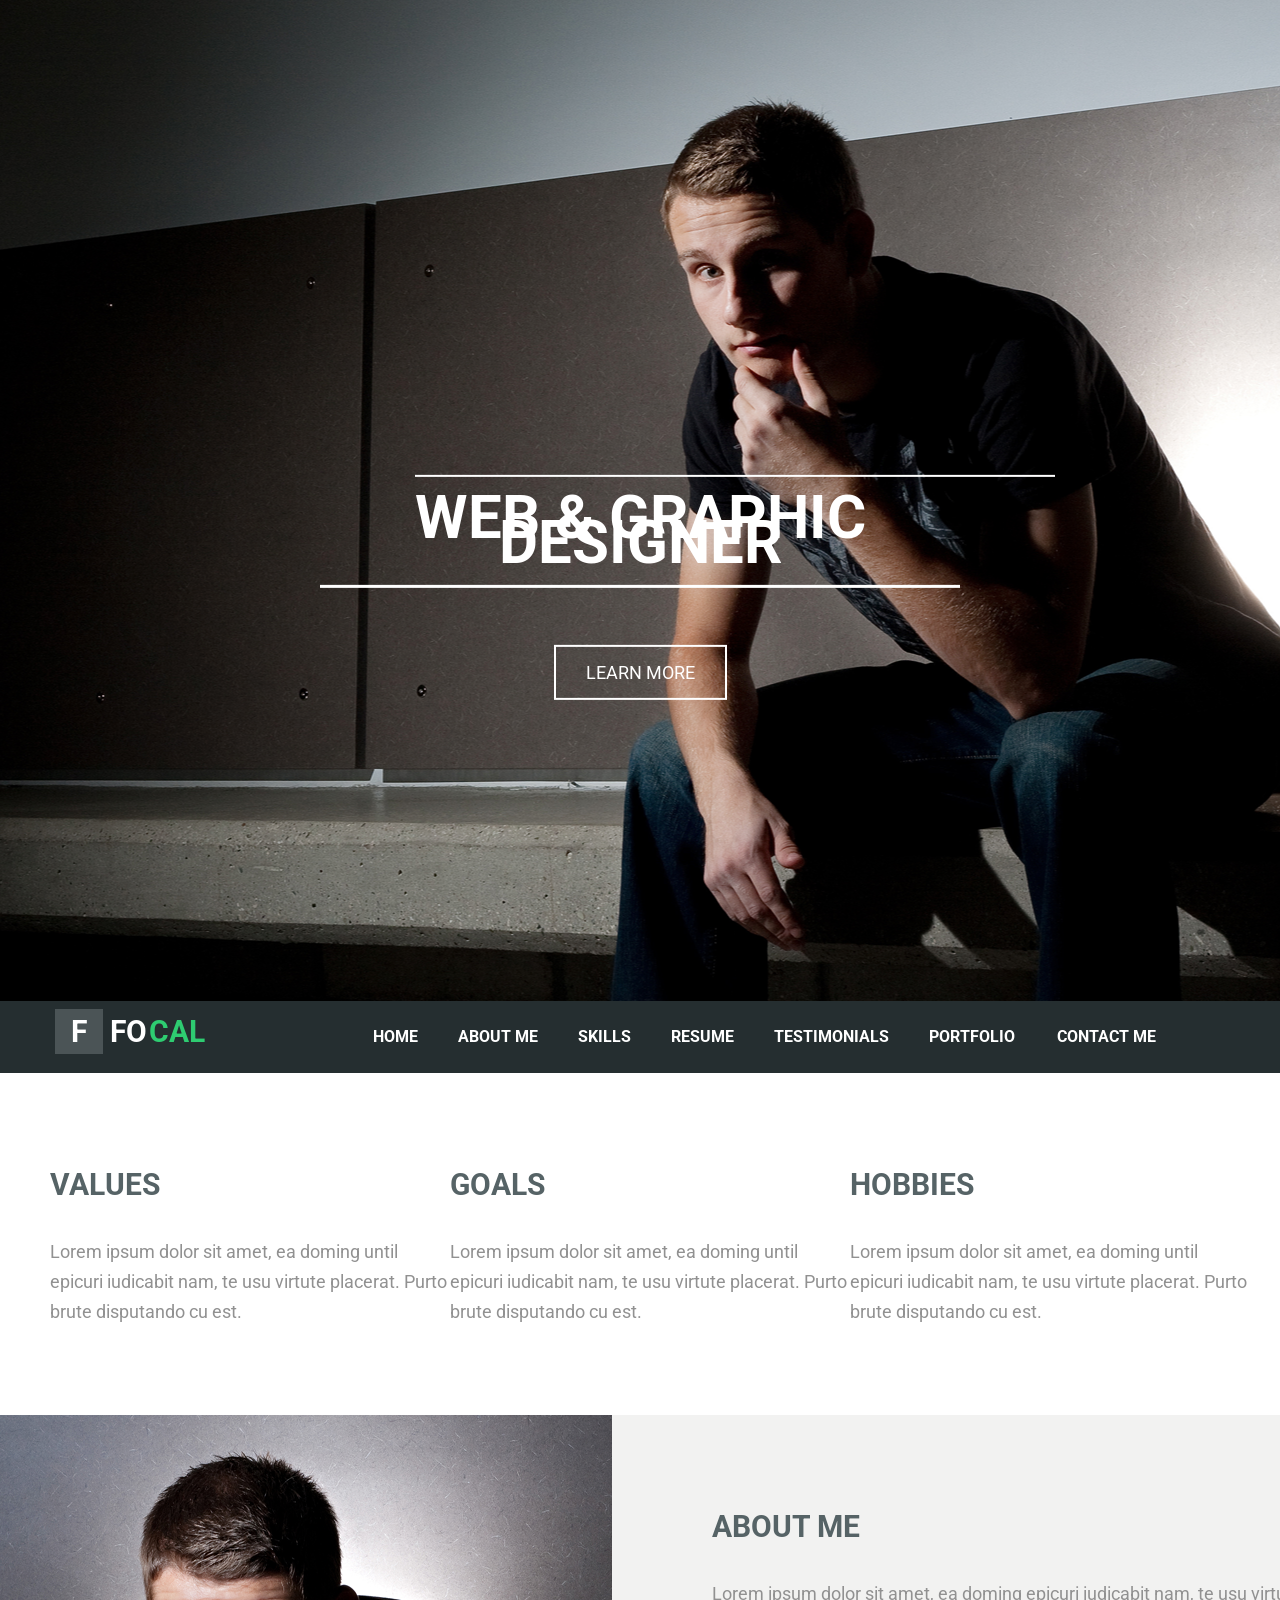
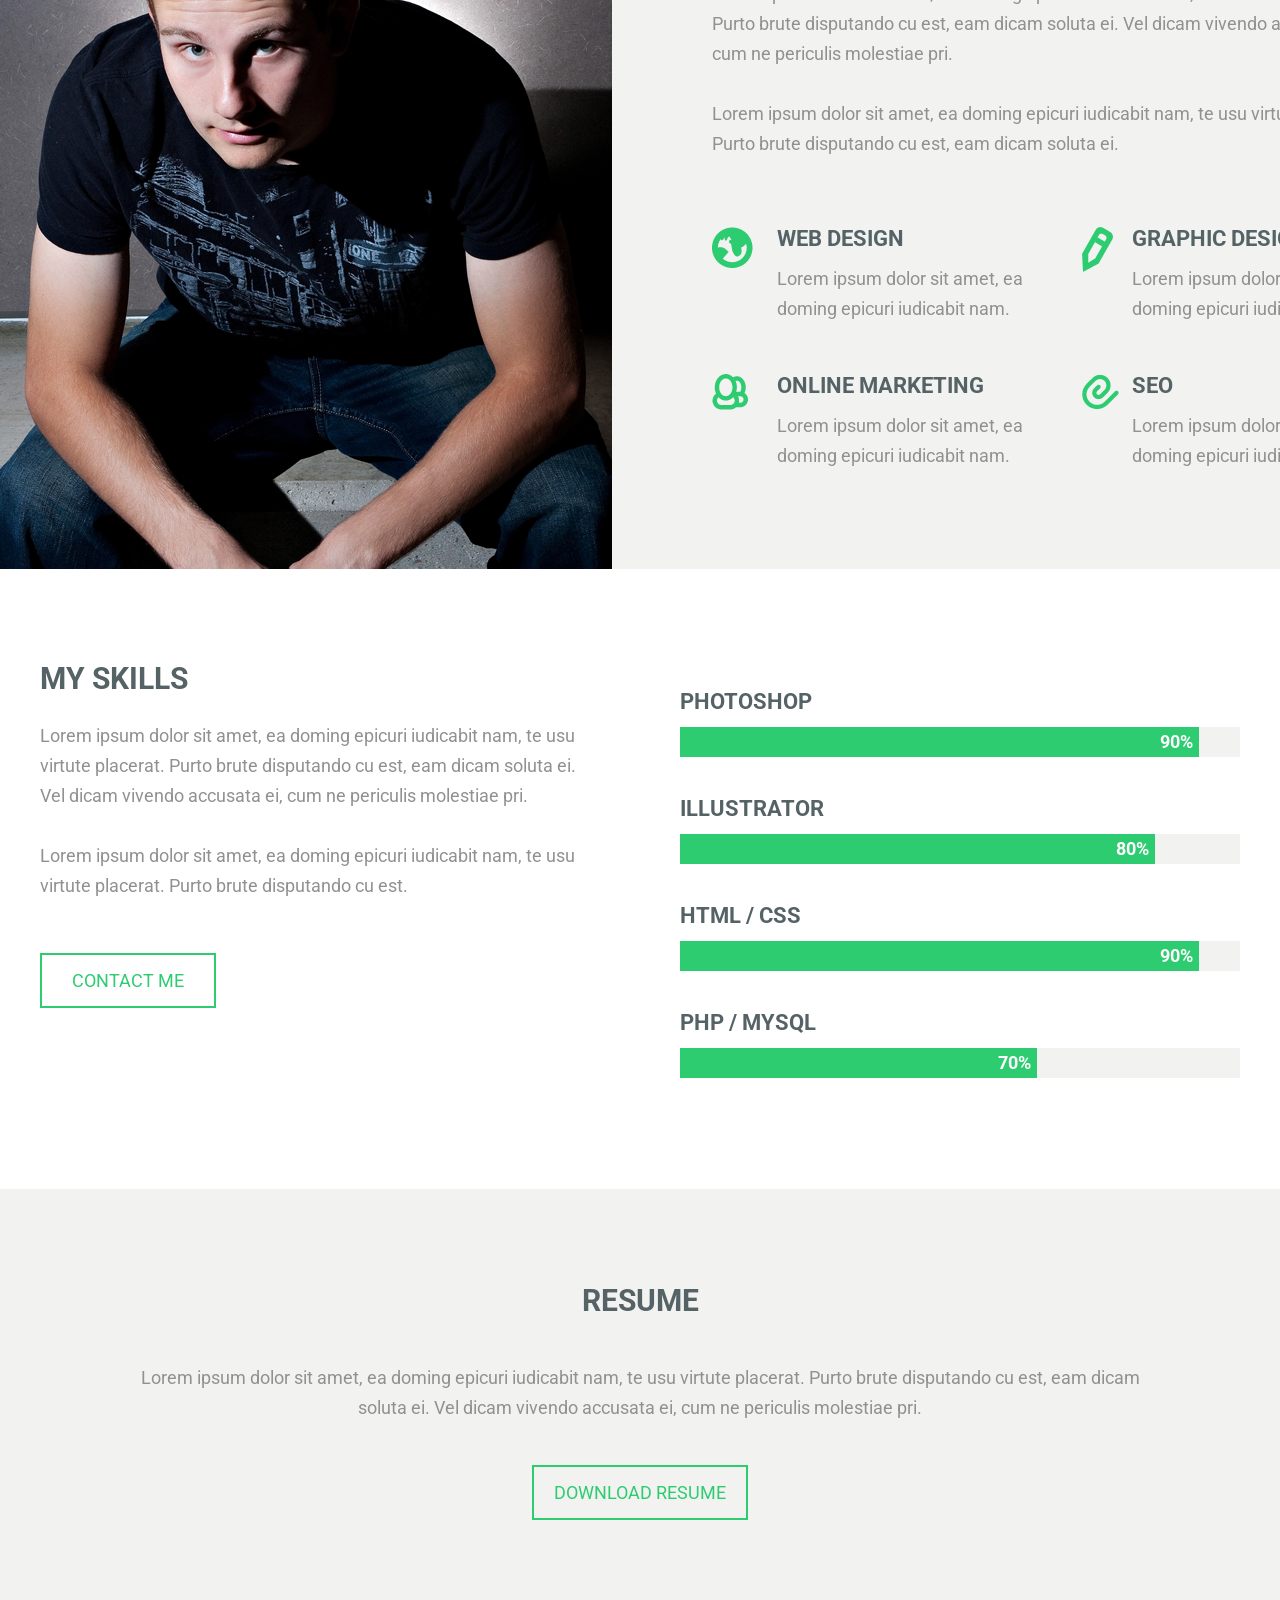
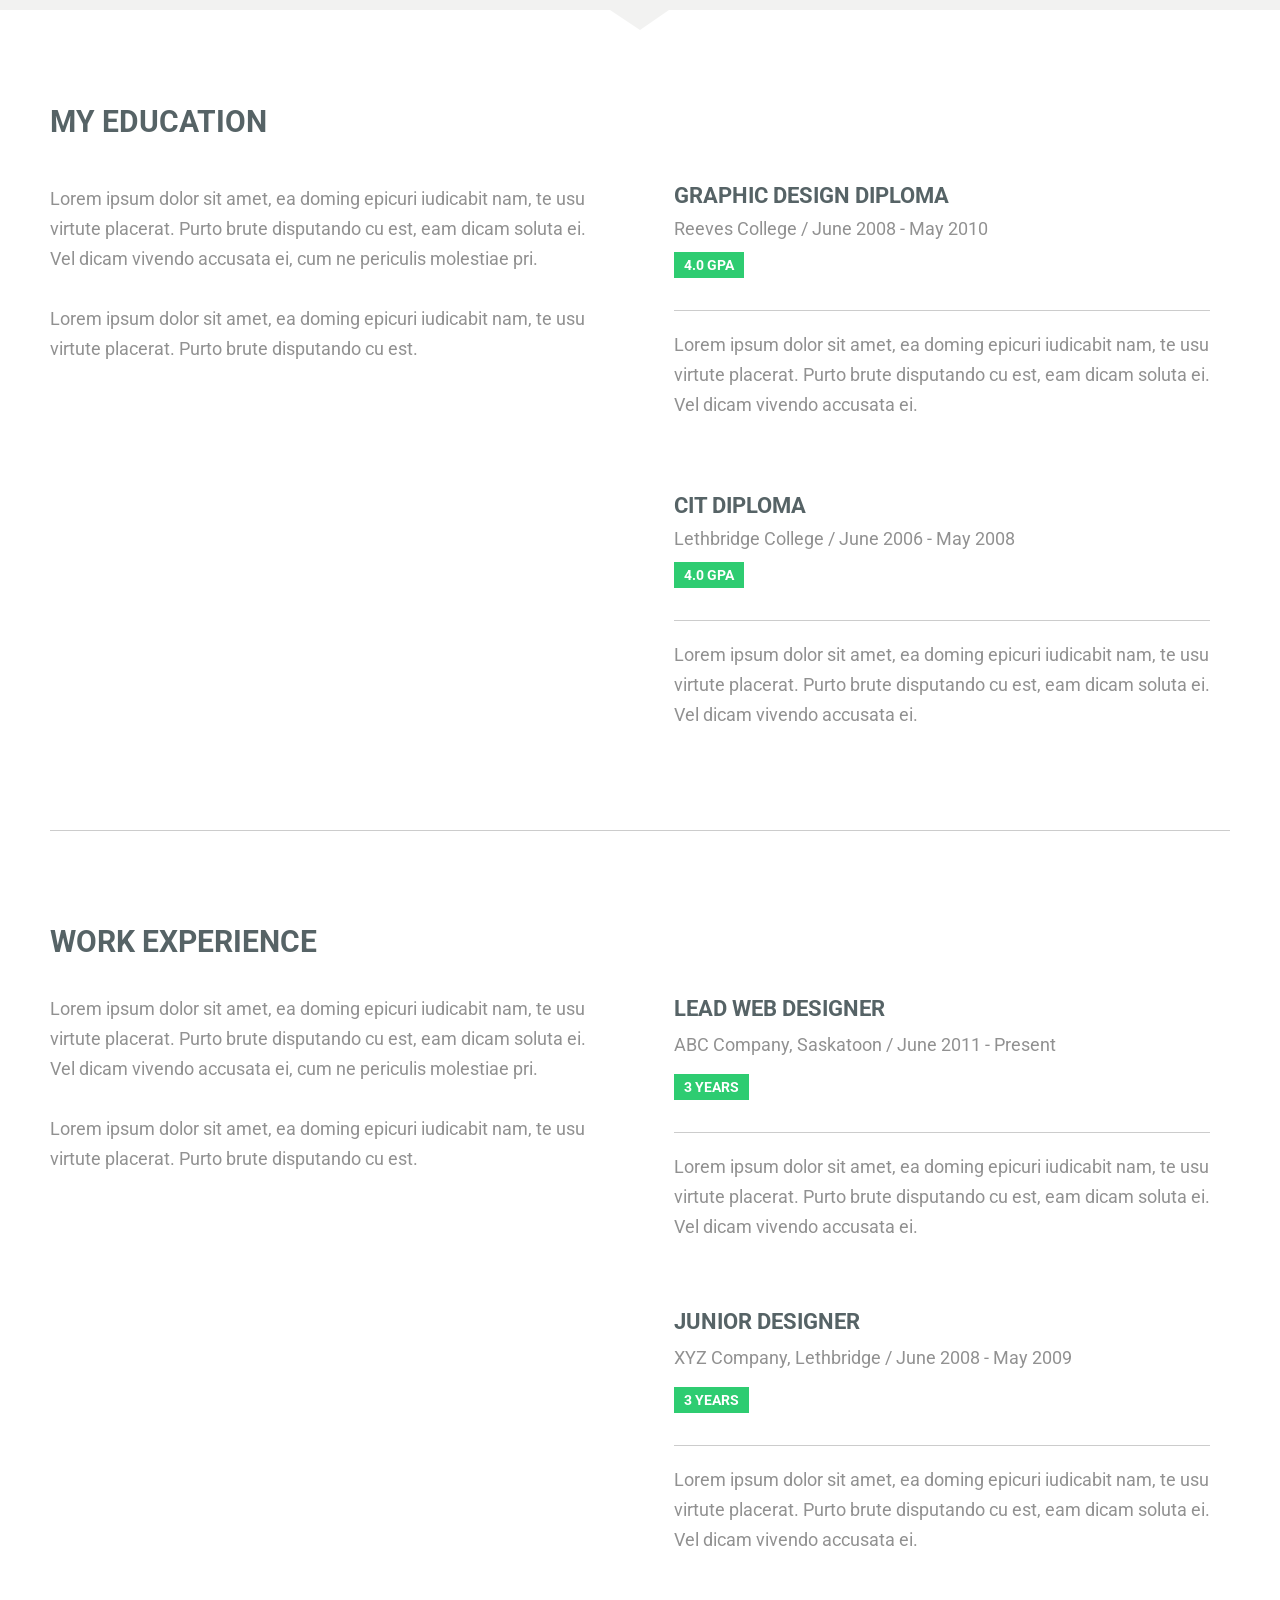
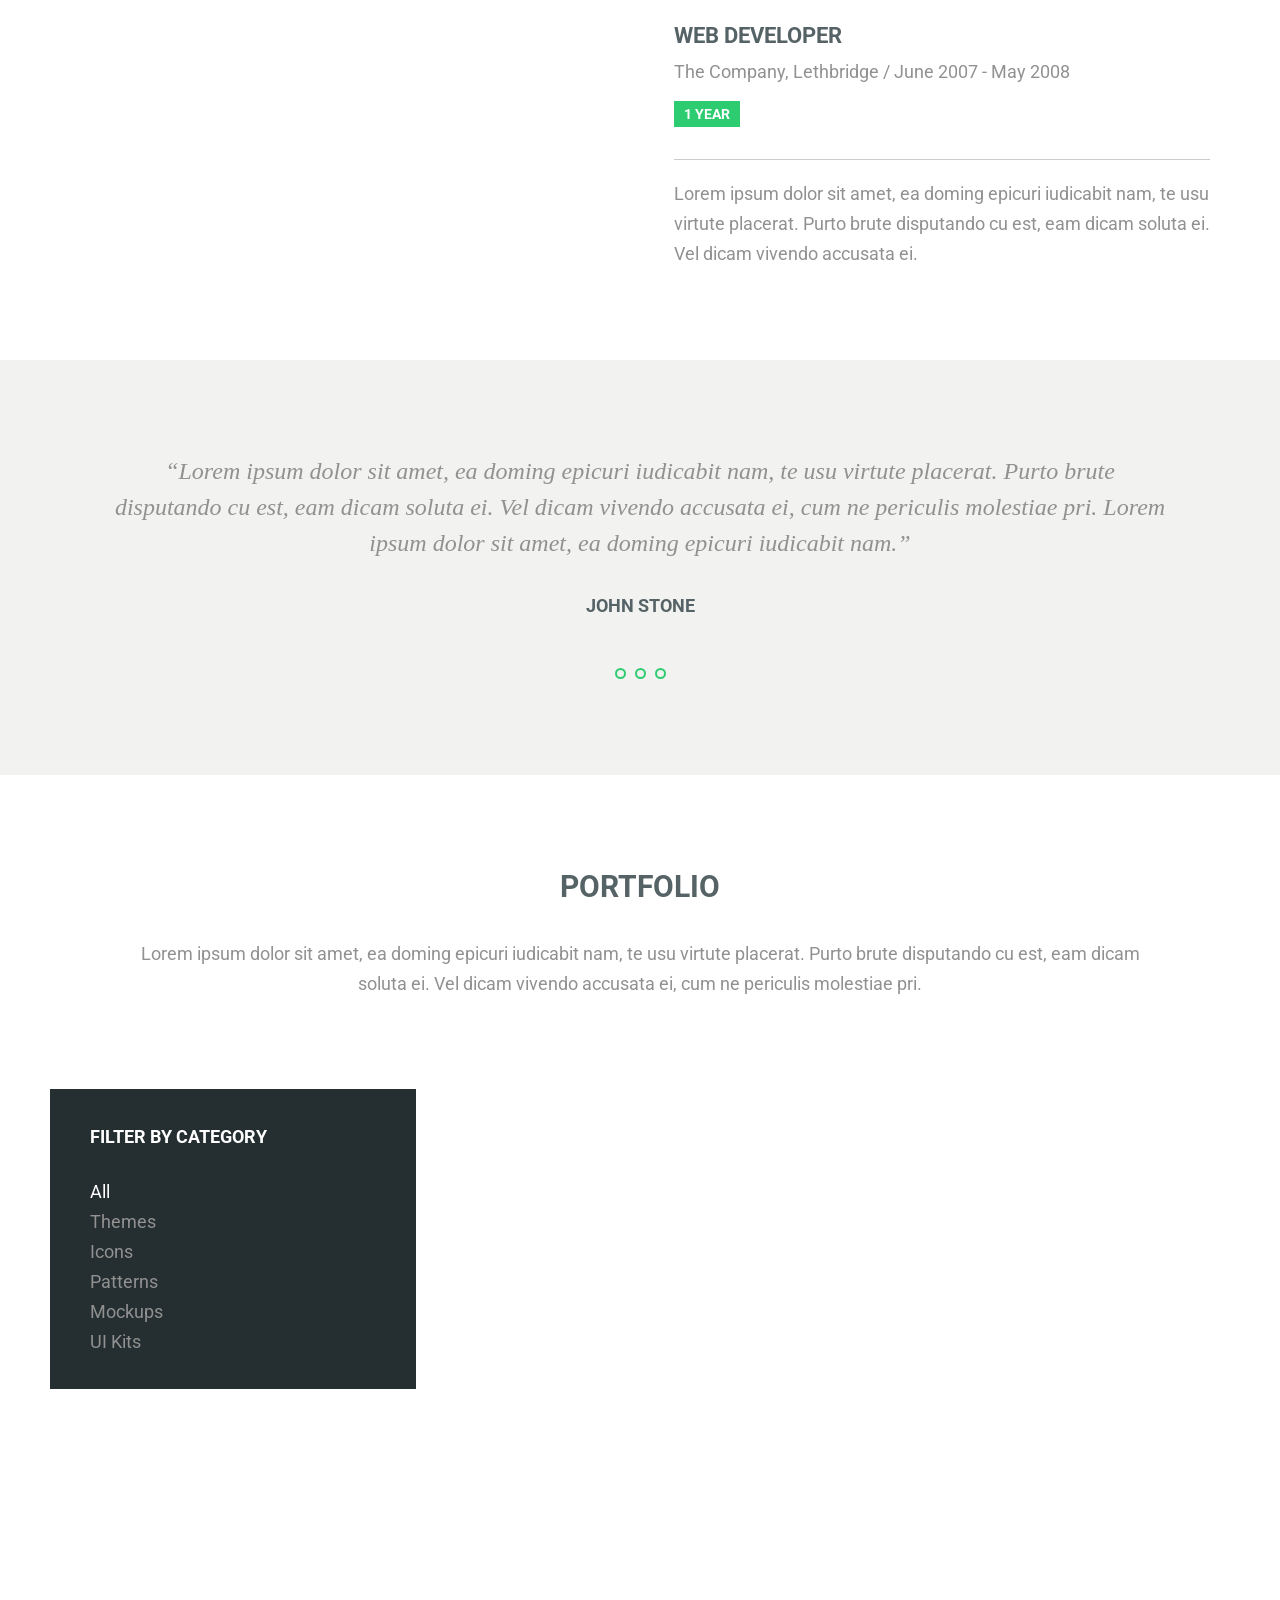
==== commit e2df01a9: "containers" ====
--- a/index.html
+++ b/index.html
@@ -240,5 +240,34 @@
 		</div>
 	</div>
 	</div>
+<div class="backgra11">
+	<div>
+		<div>
+			<h2 class="toparea51">Portfolio</h2>
+			<p class="text_lorem101">Lorem ipsum dolor sit amet, ea doming epicuri iudicabit nam, te usu virtute placerat. Purto brute disputando cu est, eam dicam
+			soluta ei. Vel dicam vivendo accusata ei, cum ne periculis molestiae pri. </p>
+		</div>
+	</div>
+<div class="container_bloks">
+<div class="bloks">
+	<div class="_1block">
+	<div class="_11blok">
+		<h3 class="filder1">Filter By Category</h3>
+	<div class="all_">
+		<p class="all1">All</p>
+		<p class="all2">Themes</p>
+		<p class="all2">Icons</p>
+		<p class="all2">Patterns</p>
+		<p class="all2">Mockups</p>
+		<p class="all2">UI Kits</p>
+	</div>
+	</div>
+	</div>
+	<div class="_2block">
+	</div>
+
+</div>
+</div>
+</div>
 </body>
 </html>
--- a/style2.css
+++ b/style2.css
@@ -774,3 +774,74 @@
 #dot3 {
 	margin-right: 5px;
 }
+
+/* portfolio */
+.backgra11 {
+	display: block;
+	margin: 0 auto;
+	width: 1180px;
+	height: 1400px;
+}
+.toparea51 {
+	color: #566366;
+	font-family: Roboto;
+	font-size: 30px;
+	font-weight: 700;
+	line-height: 24px;
+	text-transform: uppercase;
+	position: relative;
+    text-align: center;
+    top: 100px;
+}
+.text_lorem101 {
+	color: #919191;
+	font-family: Roboto;
+	font-size: 18px;
+	font-weight: 400;
+	line-height: 30px;
+	text-align: center;
+    top: 140px;
+    position: relative;
+    width: 1020px;
+    margin: 0 auto;
+} 
+/* BLOKS */
+.container_bloks {
+	top: 315px;
+}
+
+._1block {
+	width: 366px;
+	height: 300px;
+	background-color: #252e30;
+	margin-top: 230px;
+}
+._11blok {
+
+}
+.filder1 {
+	color: #ffffff;
+	font-family: Roboto;
+	font-size: 18px;
+	font-weight: 700;
+	line-height: 30px;
+	text-transform: uppercase;
+	padding: 33px 0px 25px 40px;
+}
+.all_ {
+	padding: 0px 0px 0px 40px;
+}
+.all1 {
+	color: #ffffff;
+	font-family: Roboto;
+	font-size: 18px;
+	font-weight: 400;
+	line-height: 30px;
+}
+.all2 {
+	color: #919191;
+	font-family: Roboto;
+	font-size: 18px;
+	font-weight: 400;
+	line-height: 30px;
+}
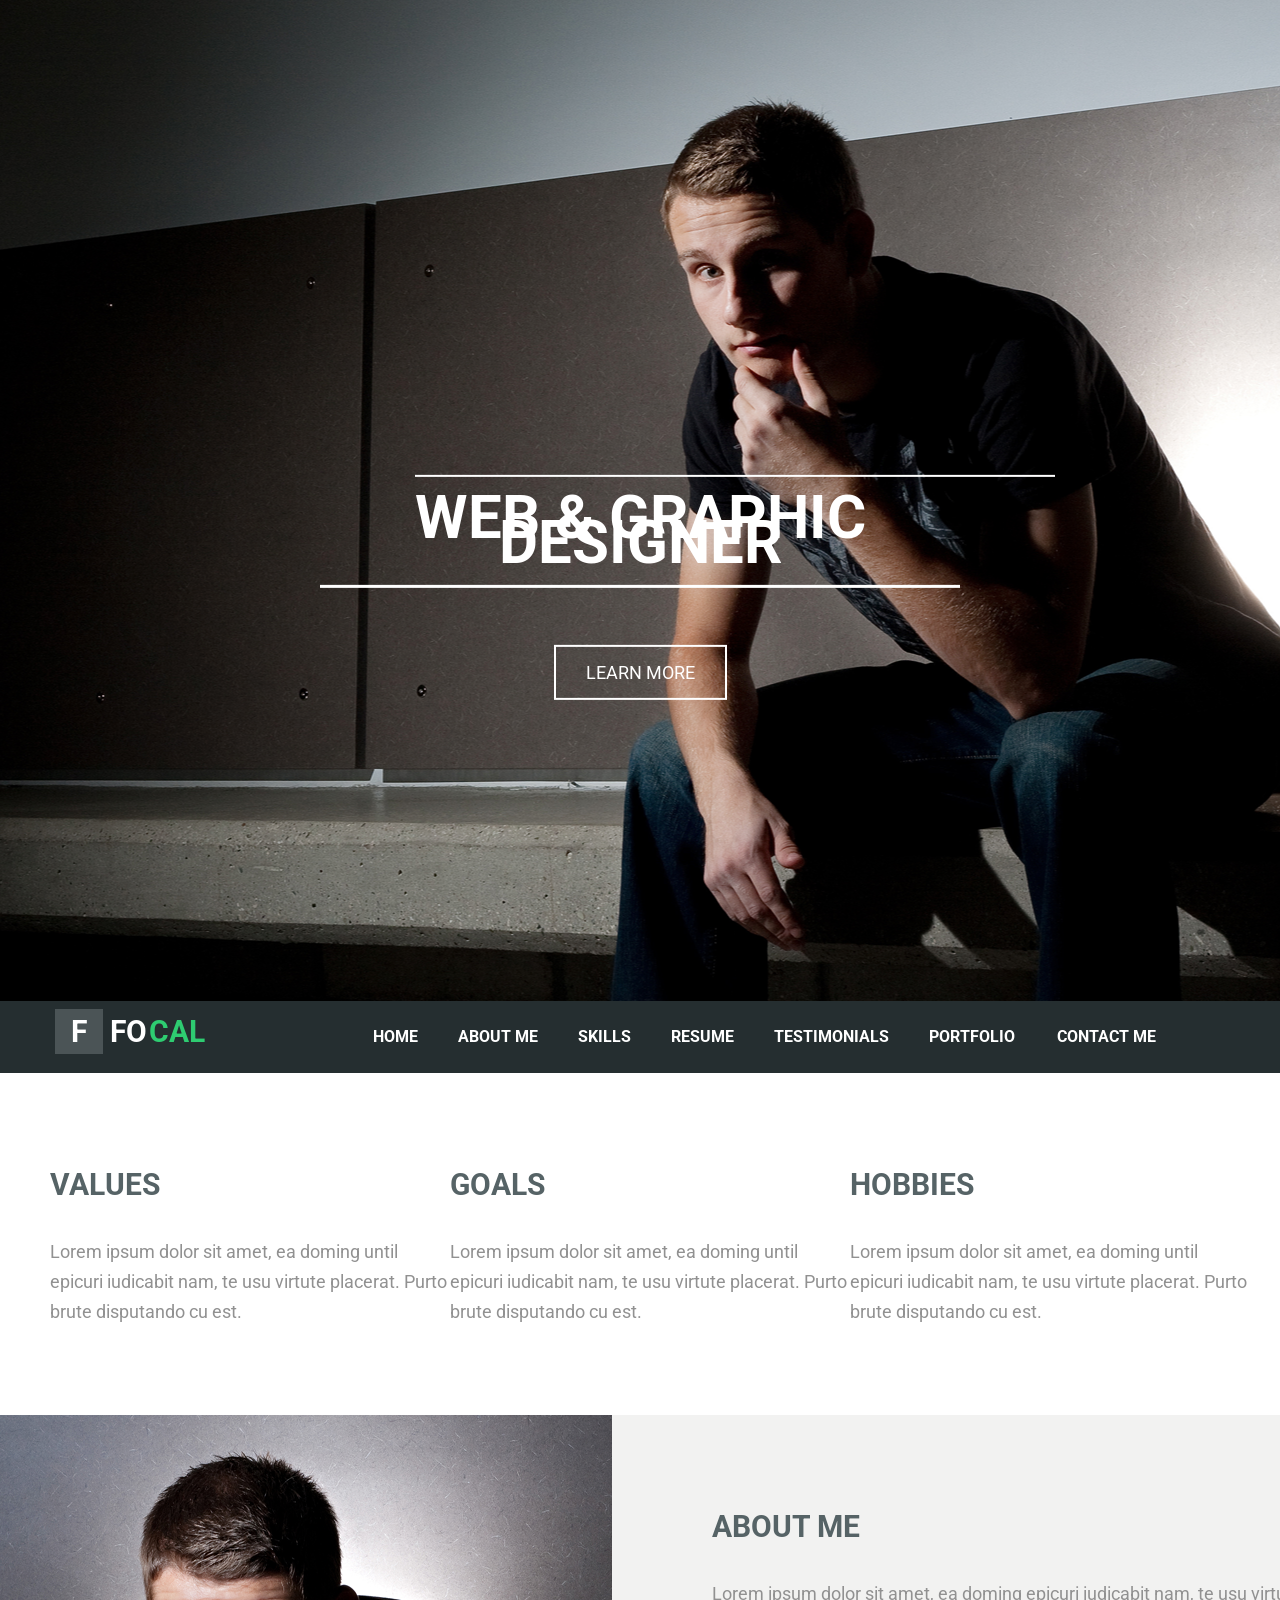
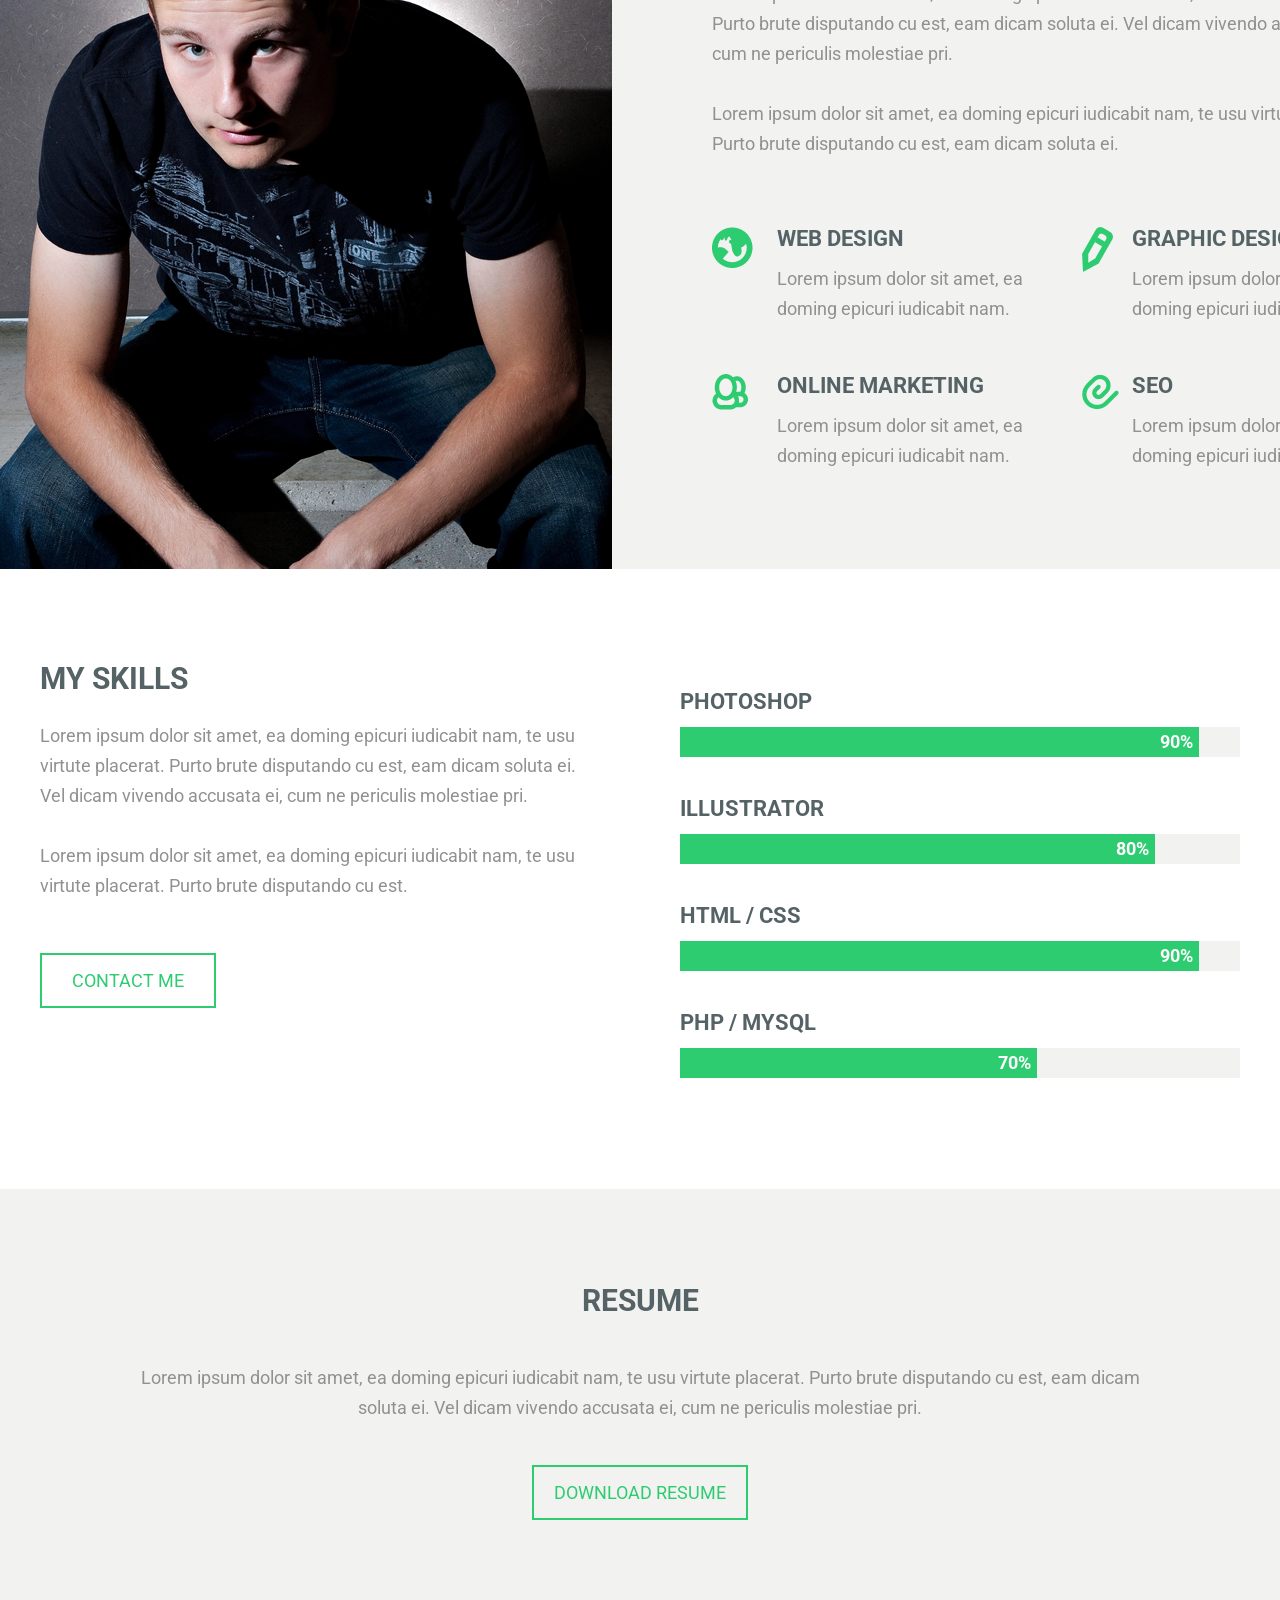
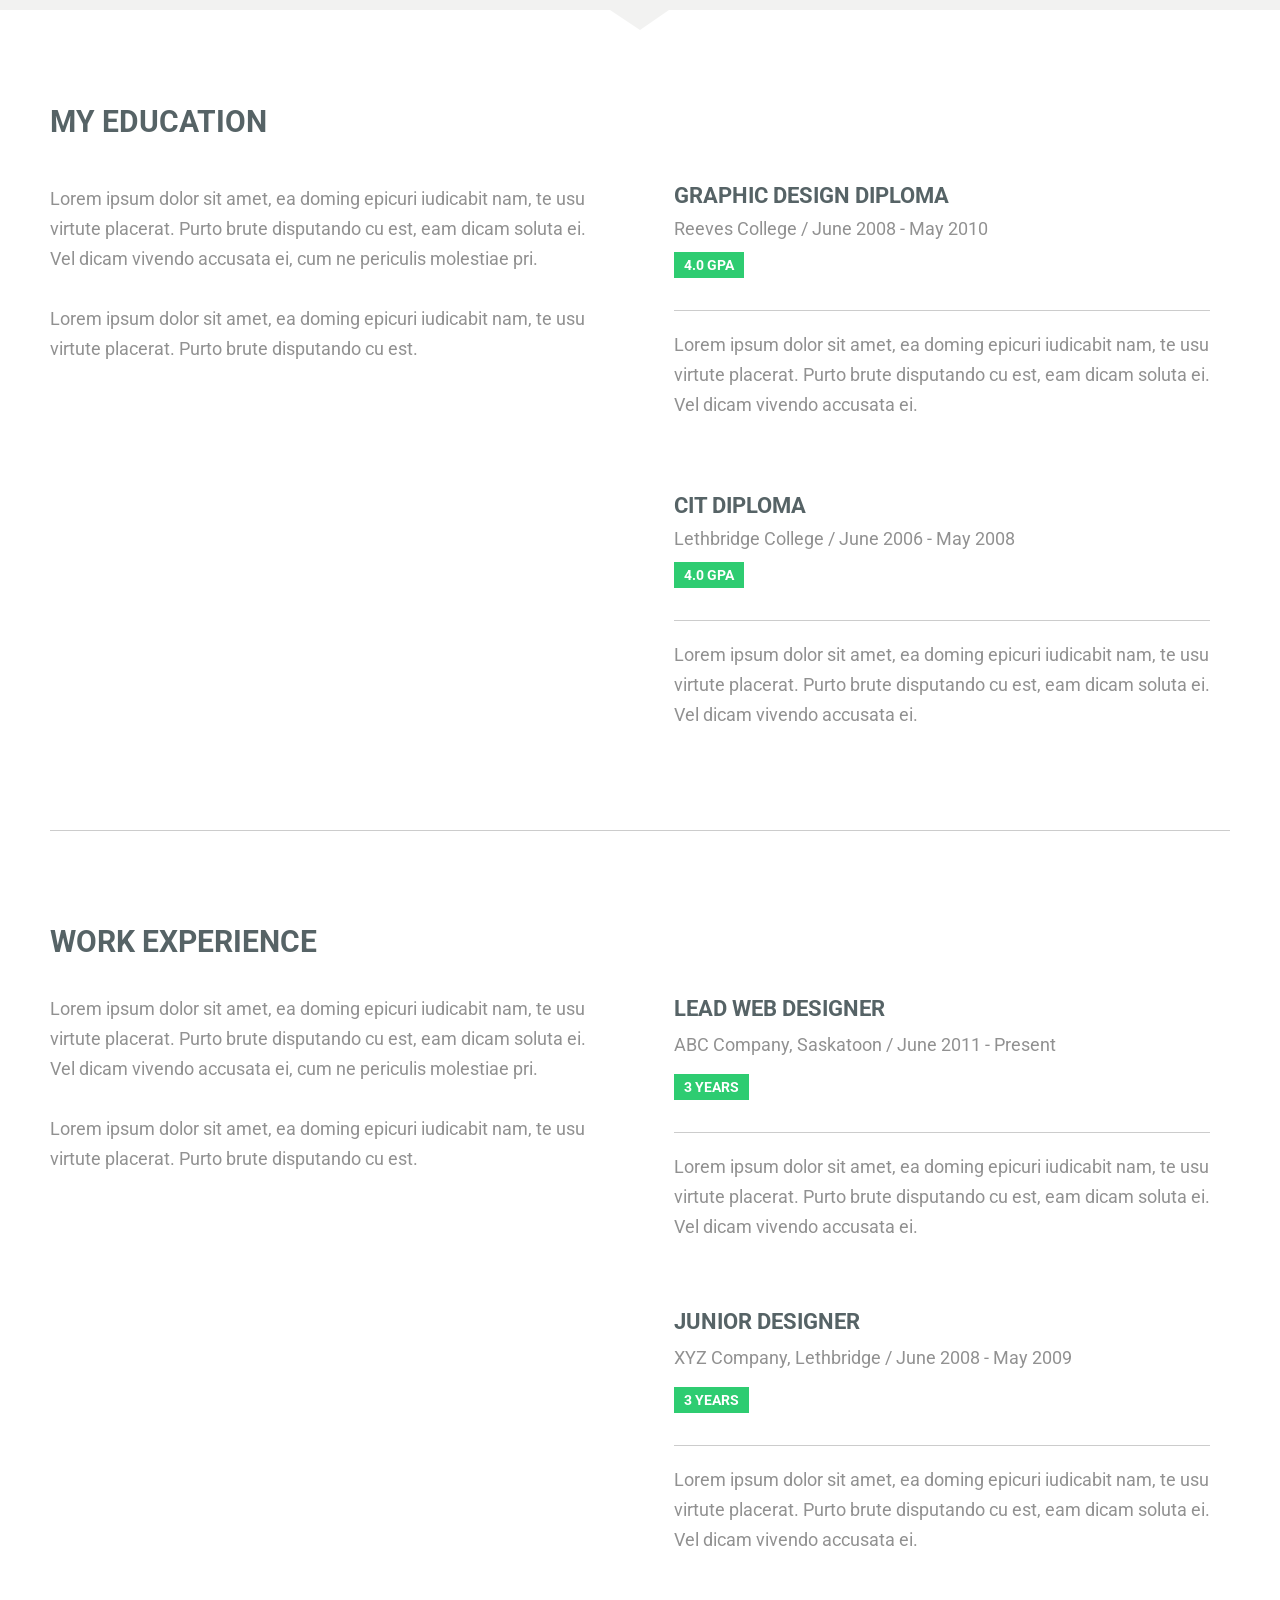
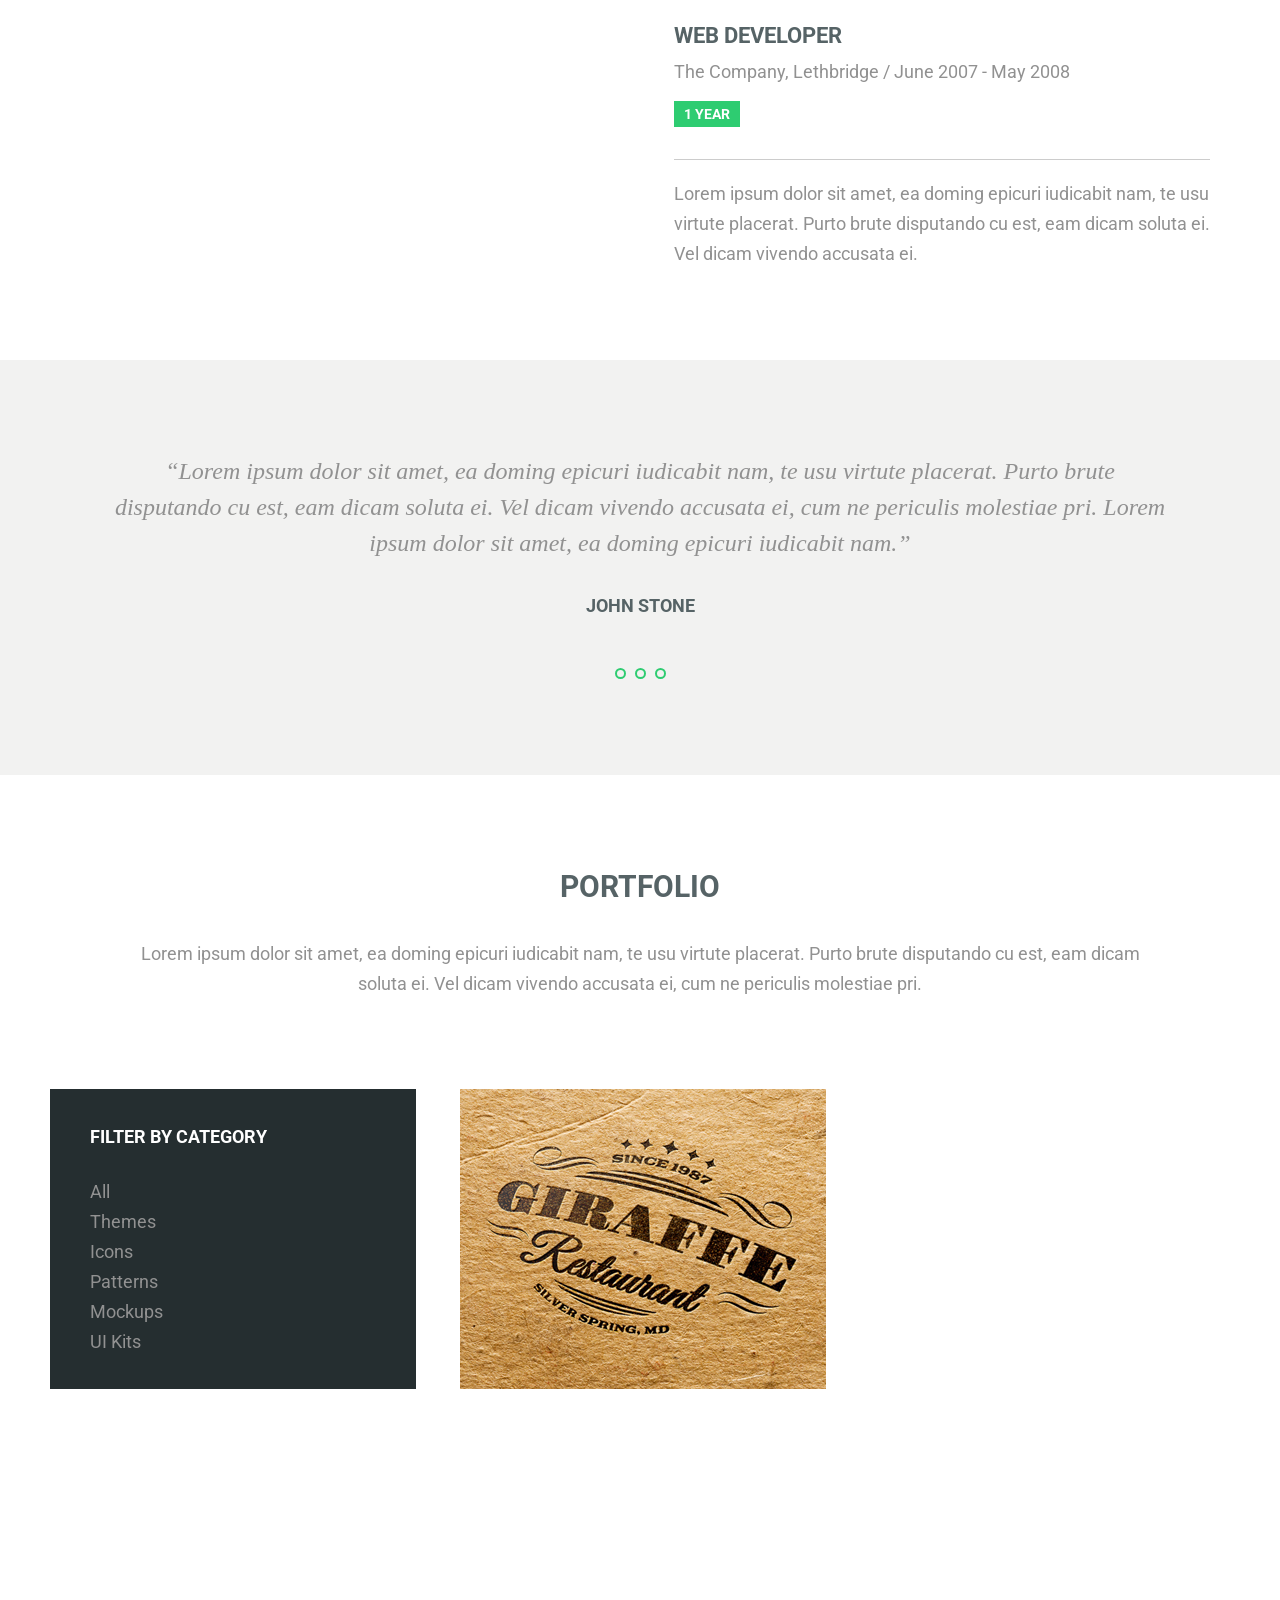
==== commit f6d97996: "containers" ====
--- a/index.html
+++ b/index.html
@@ -254,18 +254,26 @@
 	<div class="_11blok">
 		<h3 class="filder1">Filter By Category</h3>
 	<div class="all_">
-		<p class="all1">All</p>
-		<p class="all2">Themes</p>
-		<p class="all2">Icons</p>
-		<p class="all2">Patterns</p>
-		<p class="all2">Mockups</p>
-		<p class="all2">UI Kits</p>
+	<ul class="all_">
+		<li class="all2_2">
+			<a href="#" class="all2">All</a></li>
+		<li class="all2_2">
+			<a href="#" class="all2">Themes</a></li>
+		<li class="all2_2">
+			<a href="#" class="all2">Icons</a></li>
+		<li class="all2_2">
+			<a href="#" class="all2">Patterns</a></li>
+		<li class="all2_2">
+			<a href="#" class="all2">Mockups</a></li>
+		<li class="all2_2">
+			<a href="#" class="all2">UI Kits</a></li>
+	</ul>
 	</div>
 	</div>
 	</div>
 	<div class="_2block">
-	</div>
-
+		
+	</div>
 </div>
 </div>
 </div>
--- a/style2.css
+++ b/style2.css
@@ -829,14 +829,10 @@
 	padding: 33px 0px 25px 40px;
 }
 .all_ {
-	padding: 0px 0px 0px 40px;
-}
-.all1 {
-	color: #ffffff;
-	font-family: Roboto;
-	font-size: 18px;
-	font-weight: 400;
-	line-height: 30px;
+	padding: 0px 0px 0px 20px;
+}
+.all2:hover {
+	color: #ffffff;
 }
 .all2 {
 	color: #919191;
@@ -844,4 +840,18 @@
 	font-size: 18px;
 	font-weight: 400;
 	line-height: 30px;
+	text-decoration: none;
+}
+
+._2block {
+	width: 366px;
+	height: 300px;
+	background: url("images/img.png") no-repeat;
+	position: relative;
+    margin-top: -300px;
+    margin-left: 410px;
+}
+._2block:hover {
+	color: #2ecc71;
+	opacity: 0.75;
 }
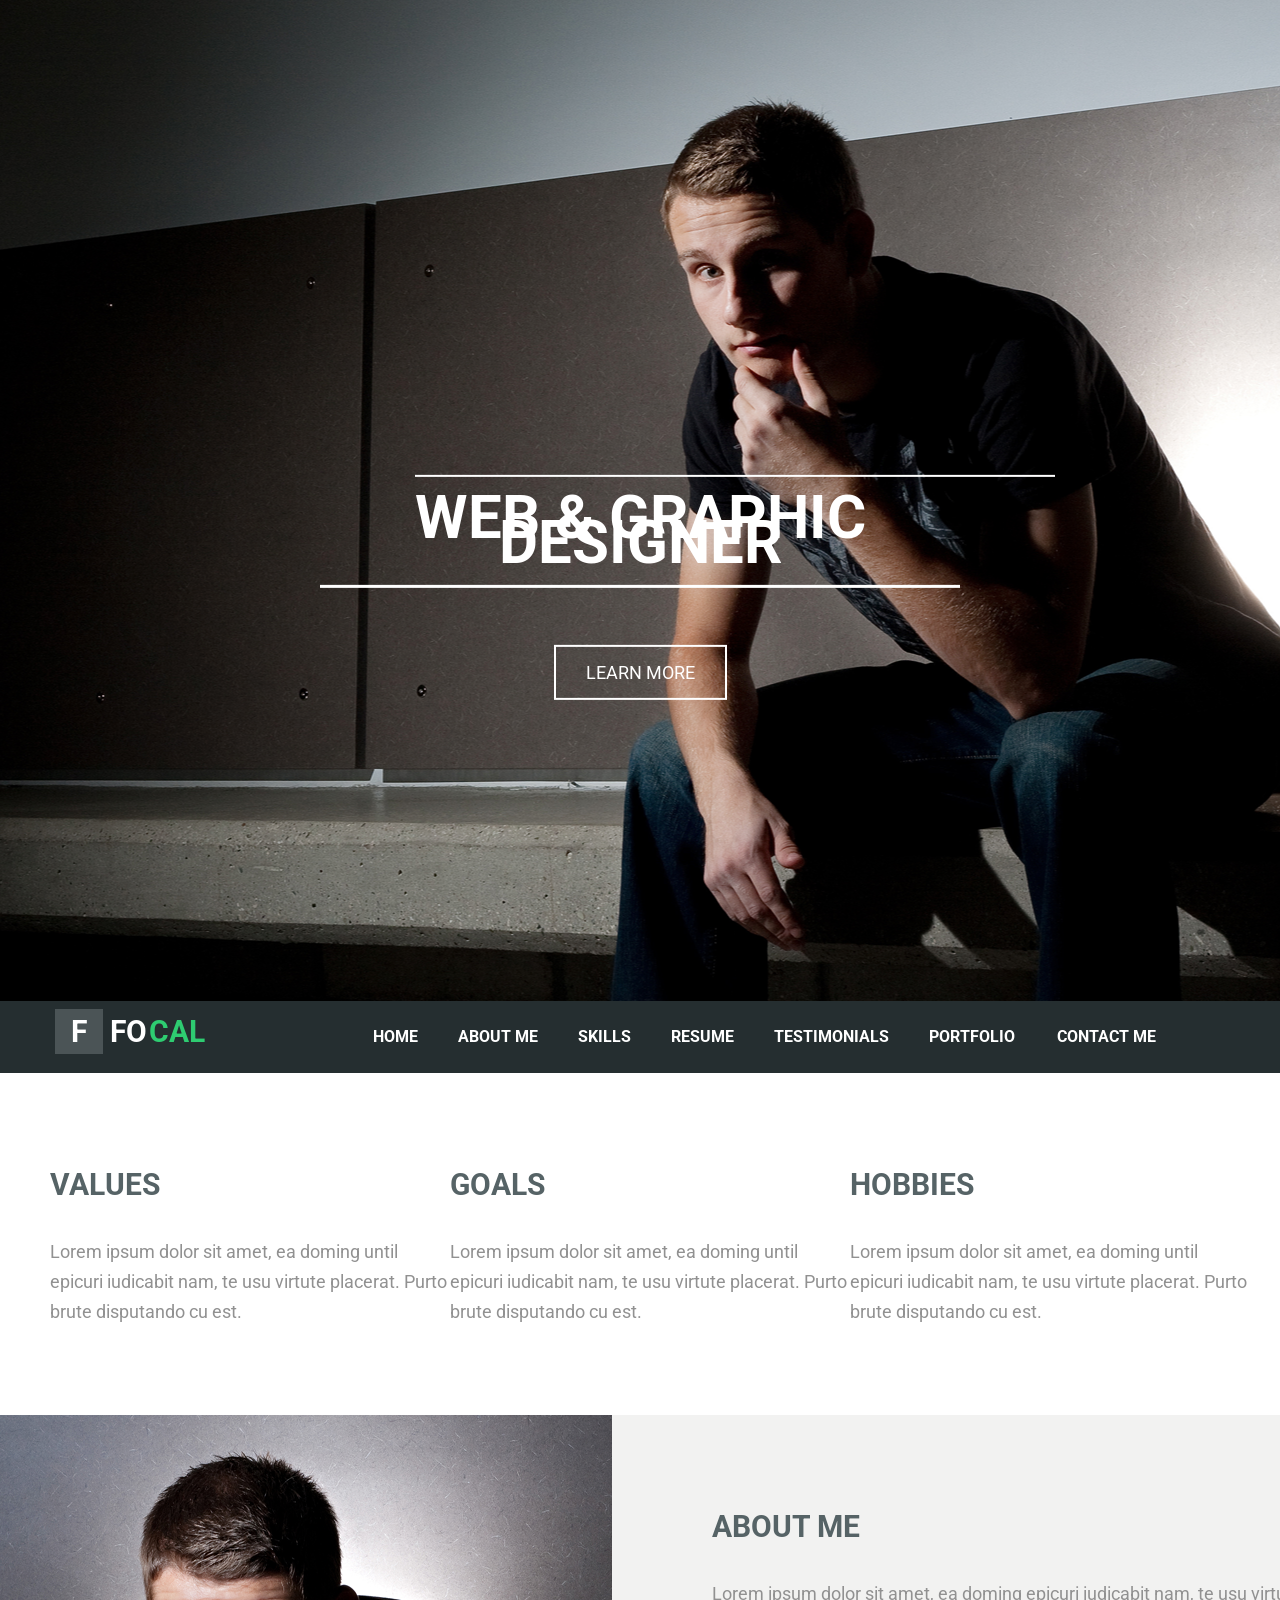
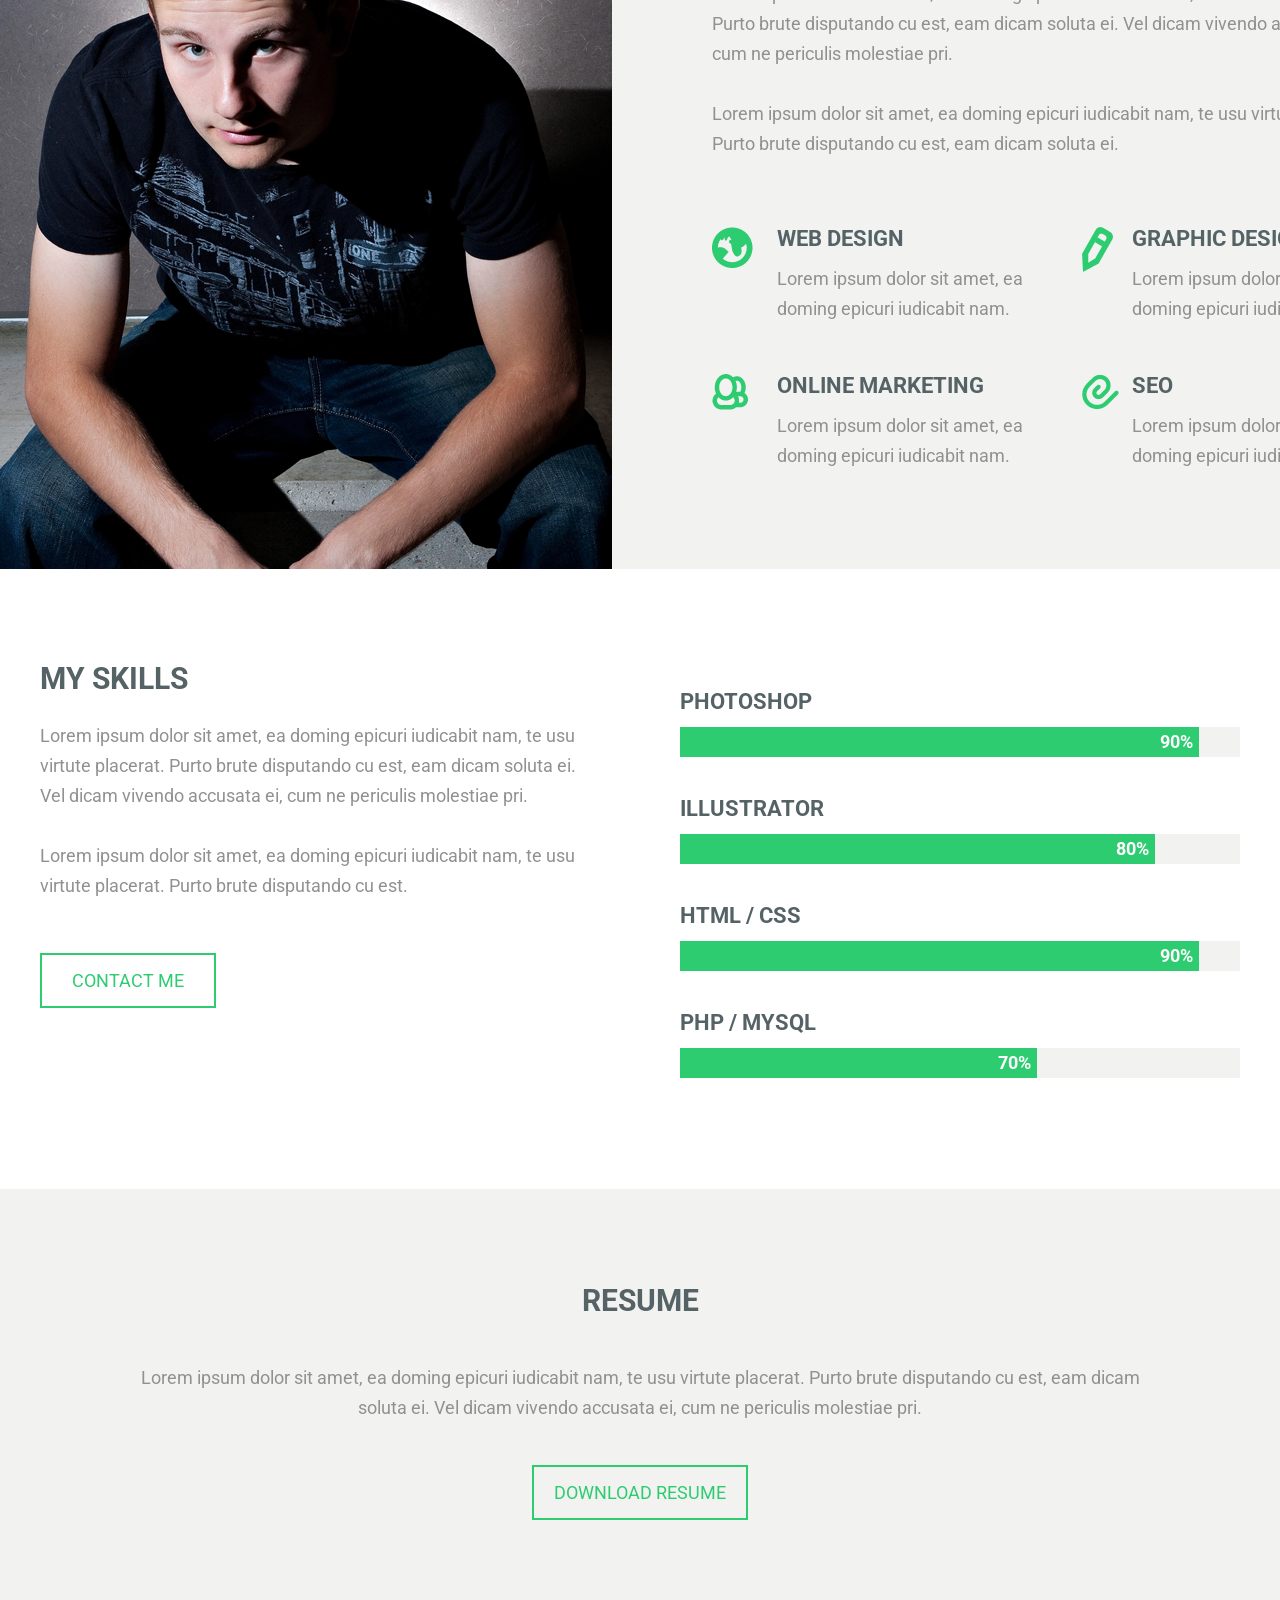
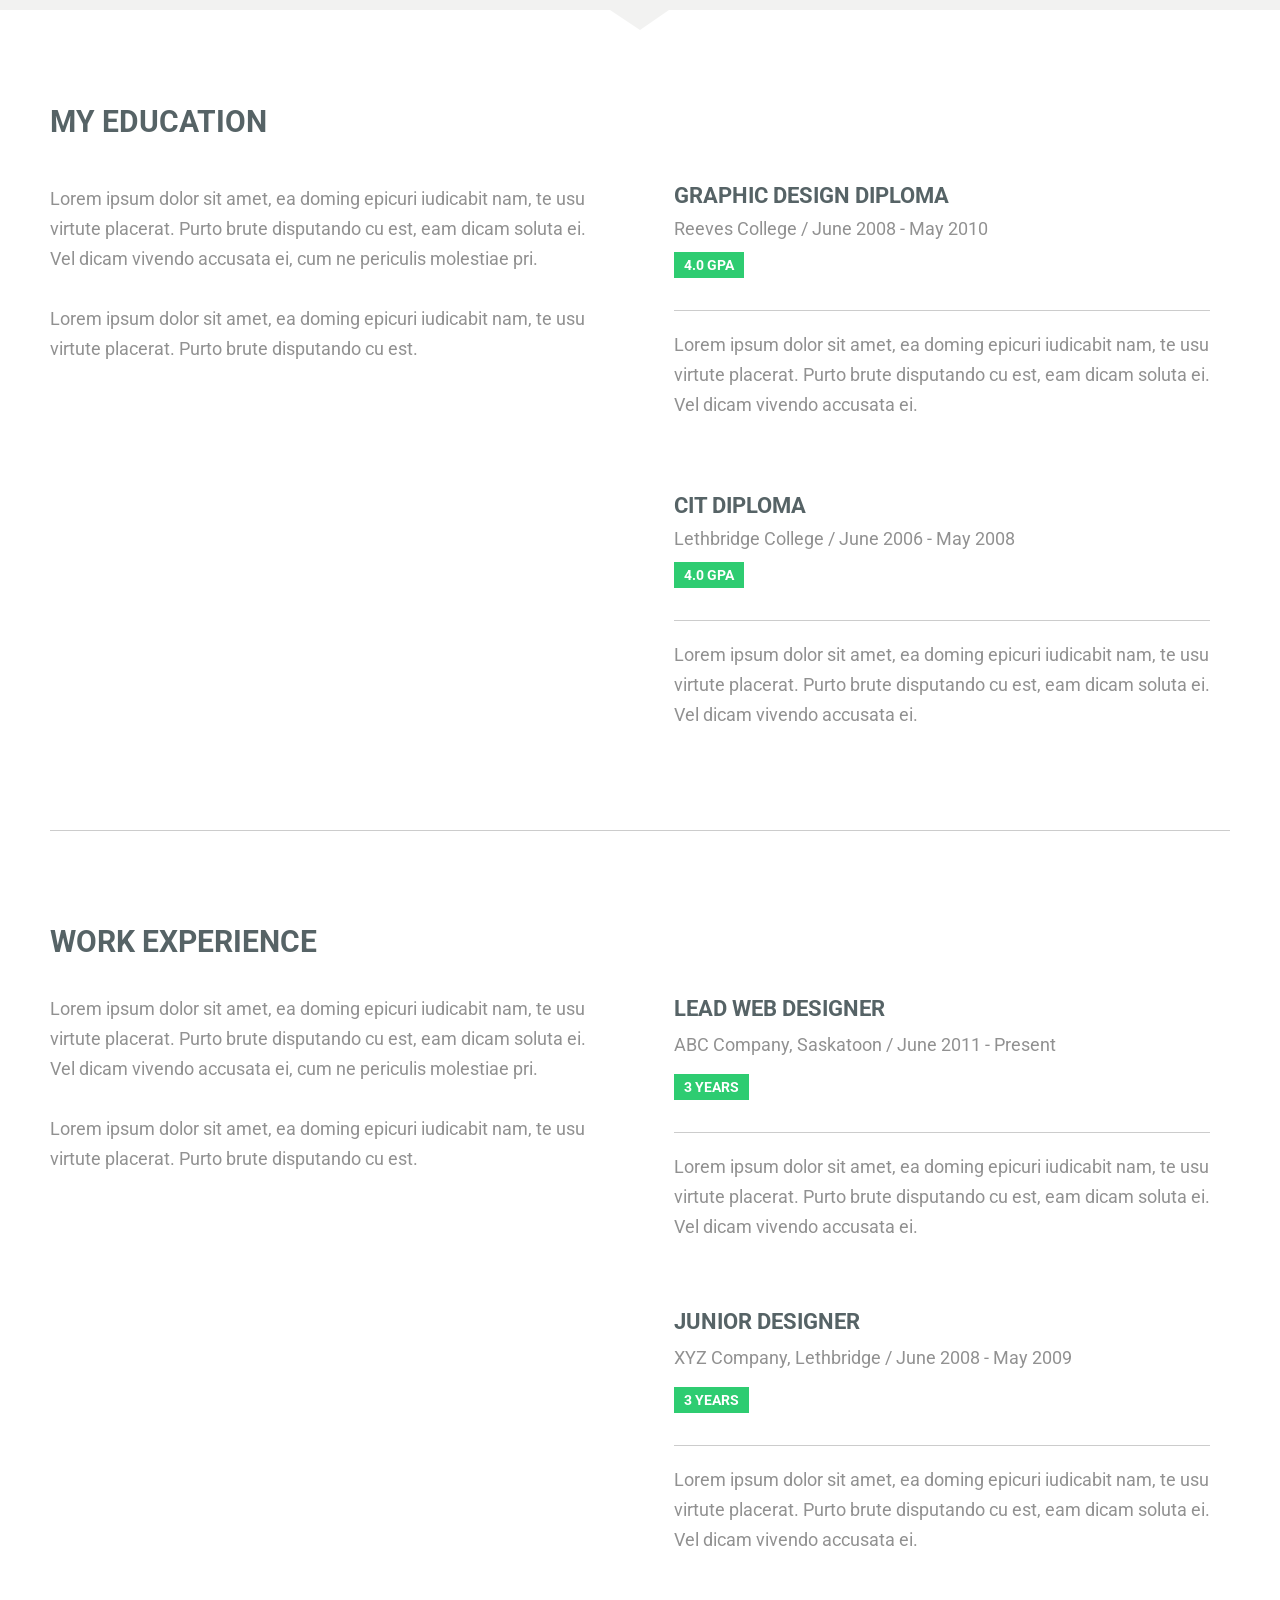
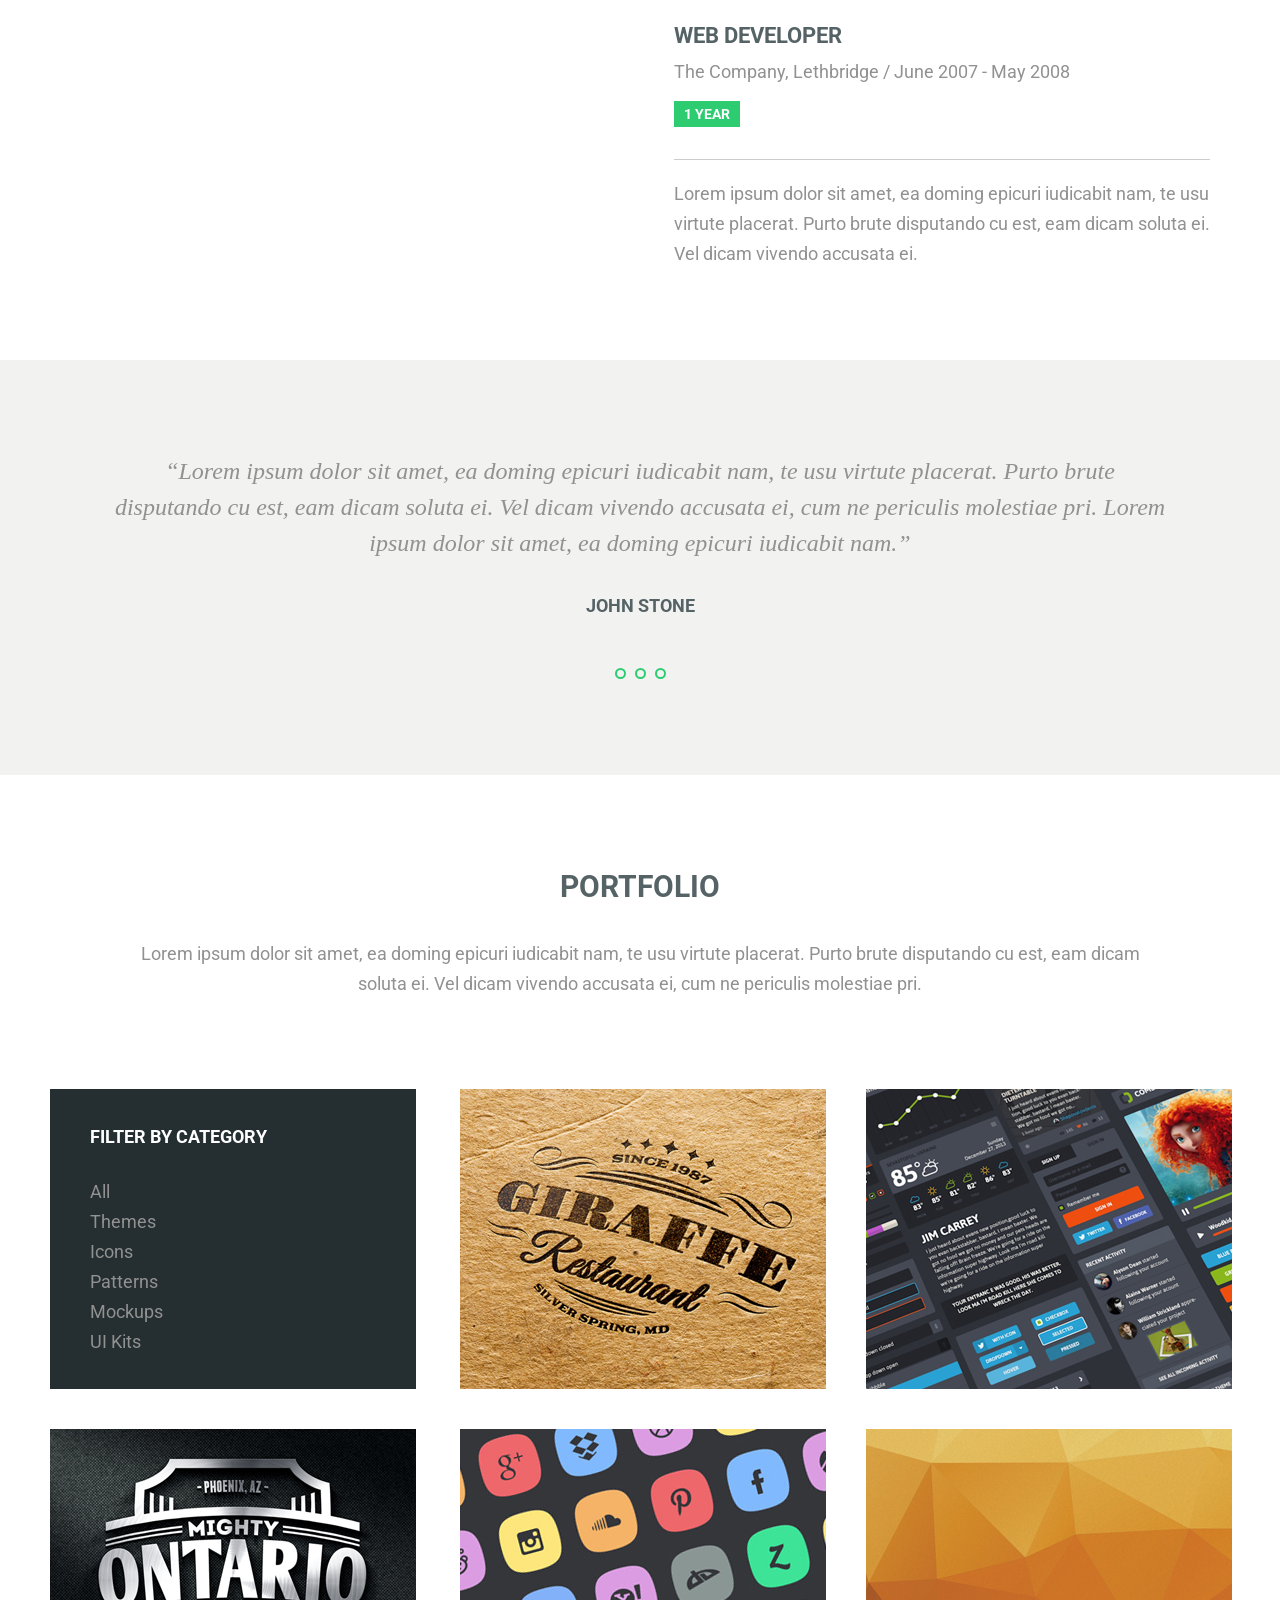
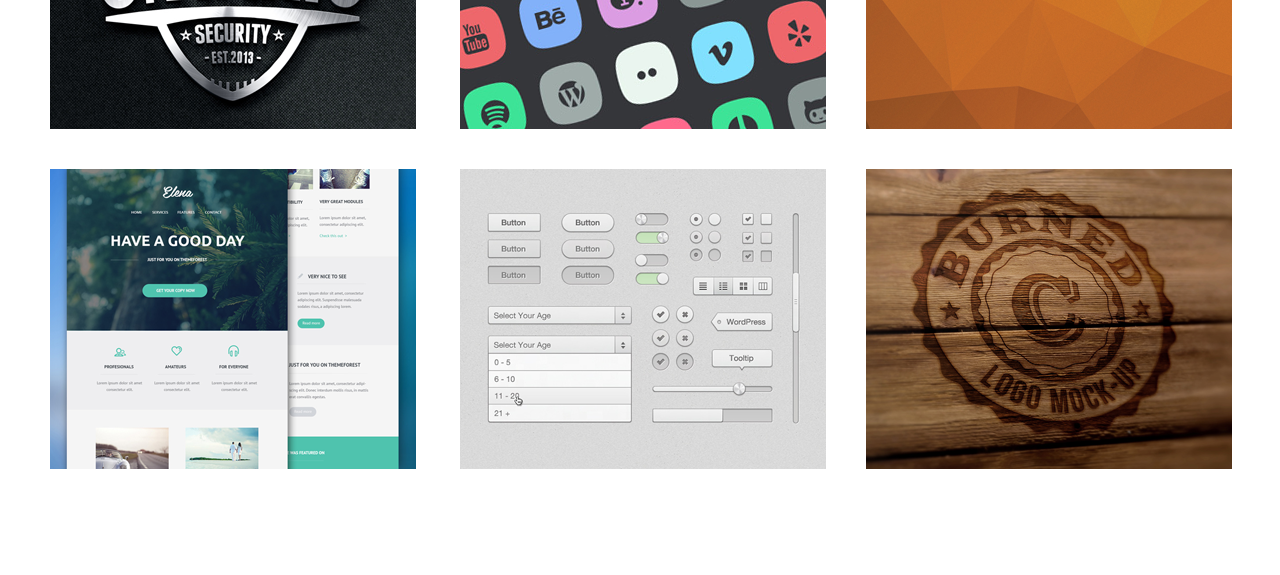
==== commit c3b922b0: "Boxes" ====
--- a/index.html
+++ b/index.html
@@ -272,7 +272,20 @@
 	</div>
 	</div>
 	<div class="_2block">
-		
+	</div>
+	<div class="_3block">
+	</div>
+	<div class="_4block">
+	</div>
+	<div class="_5block">
+	</div>
+	<div class="_6block">
+	</div>
+	<div class="_7block">
+	</div>
+	<div class="_8block">
+	</div>
+	<div class="_9block">
 	</div>
 </div>
 </div>
--- a/style2.css
+++ b/style2.css
@@ -854,4 +854,86 @@
 ._2block:hover {
 	color: #2ecc71;
 	opacity: 0.75;
-}+}
+._3block {
+	width: 366px;
+	height: 300px;
+	background: url("images/img1221.png") no-repeat;
+	position: relative;
+    margin-top: -300px;
+    margin-left: 816px;
+}
+._3block:hover {
+	color-profile: #2ecc71;
+	opacity: 0.75;
+}
+._4block {
+	width: 366px;
+	height: 300px;
+	background: url("images/img1224.png") no-repeat;
+	position: relative;
+    margin-top: 40px;
+}
+._4block:hover {
+	color-profile: #2ecc71;
+	opacity: 0.75;
+}
+._5block {
+	width: 366px;
+	height: 300px;
+	background: url("images/img1225.png") no-repeat;
+	position: relative;
+    margin-top: -300px;
+    margin-left: 410px;
+}
+._5block:hover {
+	color-profile: #2ecc71;
+	opacity: 0.75;
+}
+._6block {
+	width: 366px;
+	height: 300px;
+	background: url("images/img1226.png") no-repeat;
+	position: relative;
+    margin-top: -300px;
+    margin-left: 816px;
+}
+._6block:hover {
+	color-profile: #2ecc71;
+	opacity: 0.75;
+}
+._7block {
+	width: 366px;
+	height: 300px;
+	background: url("images/img1227.png") no-repeat;
+	position: relative;
+    margin-top: 40px;
+}
+._7block:hover {
+	color-profile: #2ecc71;
+	opacity: 0.75;
+}
+._8block {
+	width: 366px;
+	height: 300px;
+	background: url("images/img1228.png") no-repeat;
+	position: relative;
+    margin-top: -300px;
+    margin-left: 410px;
+}
+._8block:hover {
+	color-profile: #2ecc71;
+	opacity: 0.75;
+}
+._9block {
+	width: 366px;
+	height: 300px;
+	background: url("images/img1229.png") no-repeat;
+	position: relative;
+    margin-top: -300px;
+    margin-left: 816px;
+}
+._9block:hover {
+	color-profile: #2ecc71;
+	opacity: 0.75;
+} 
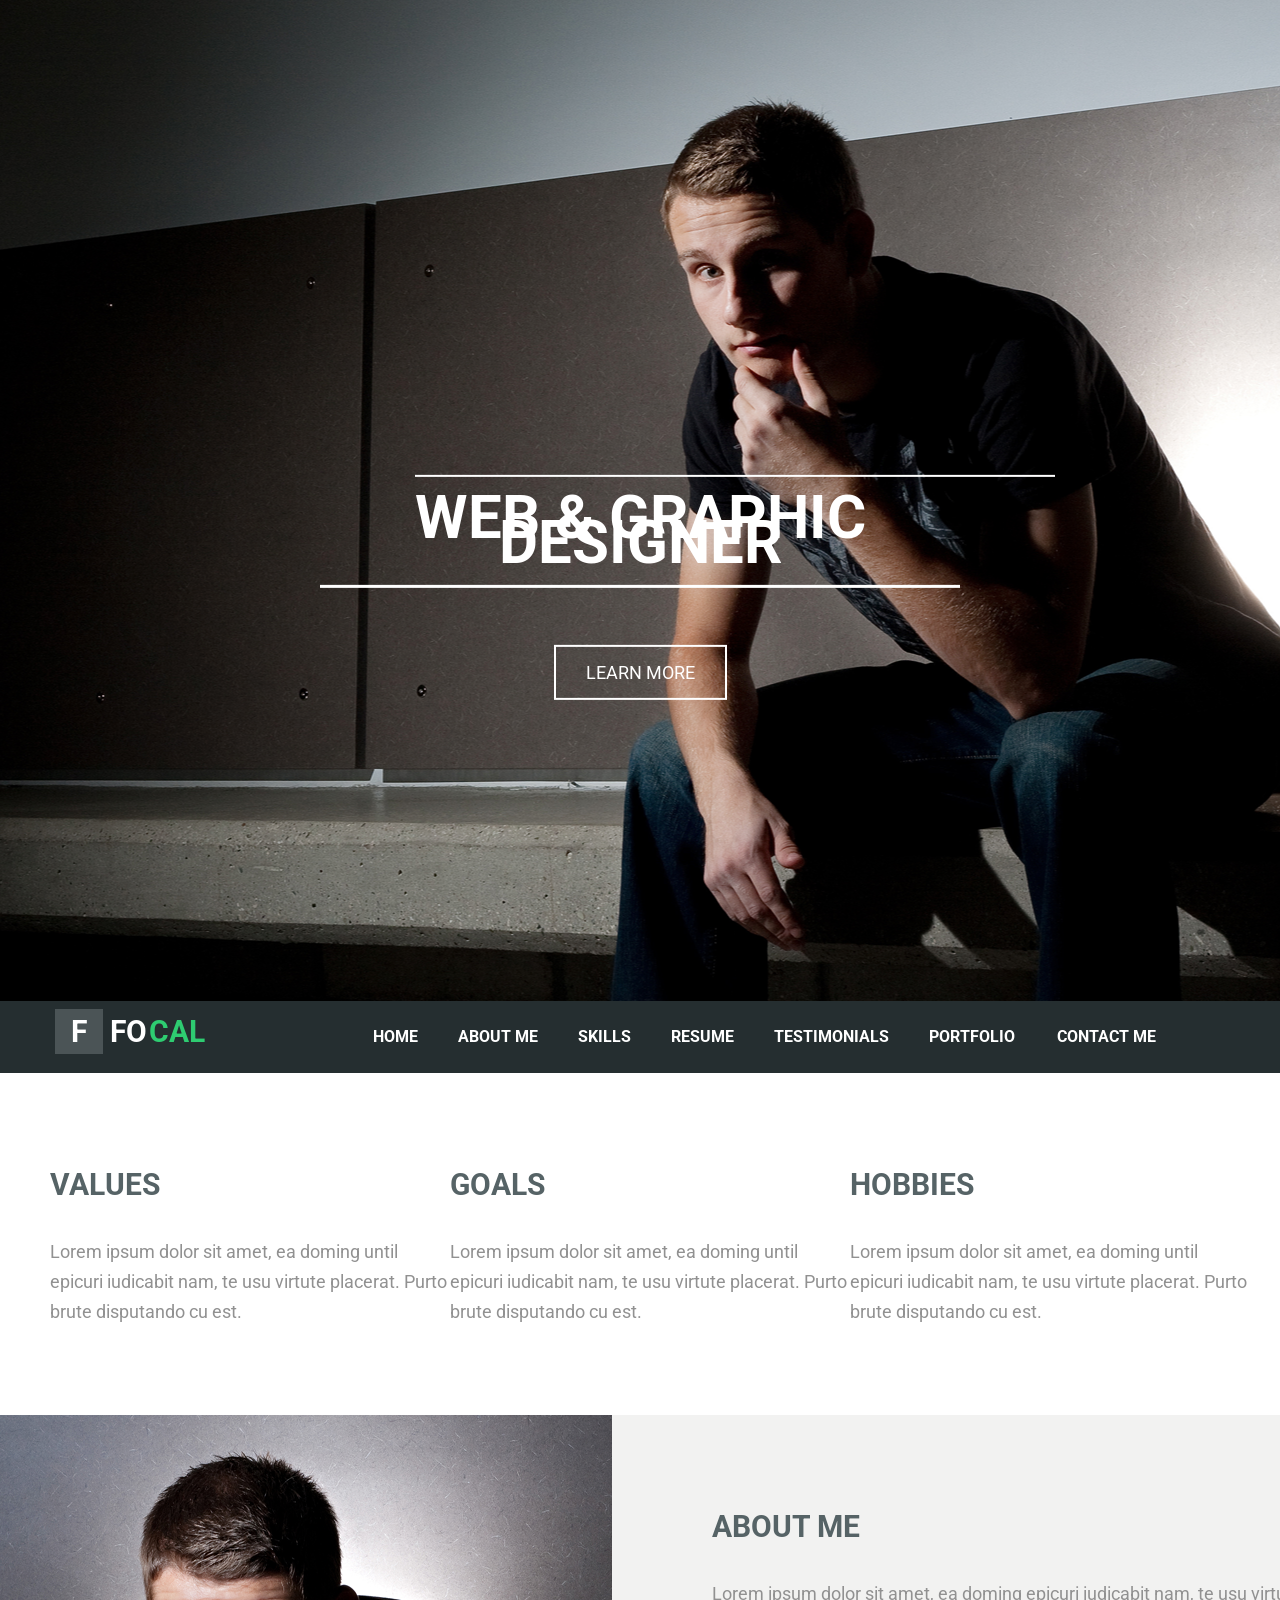
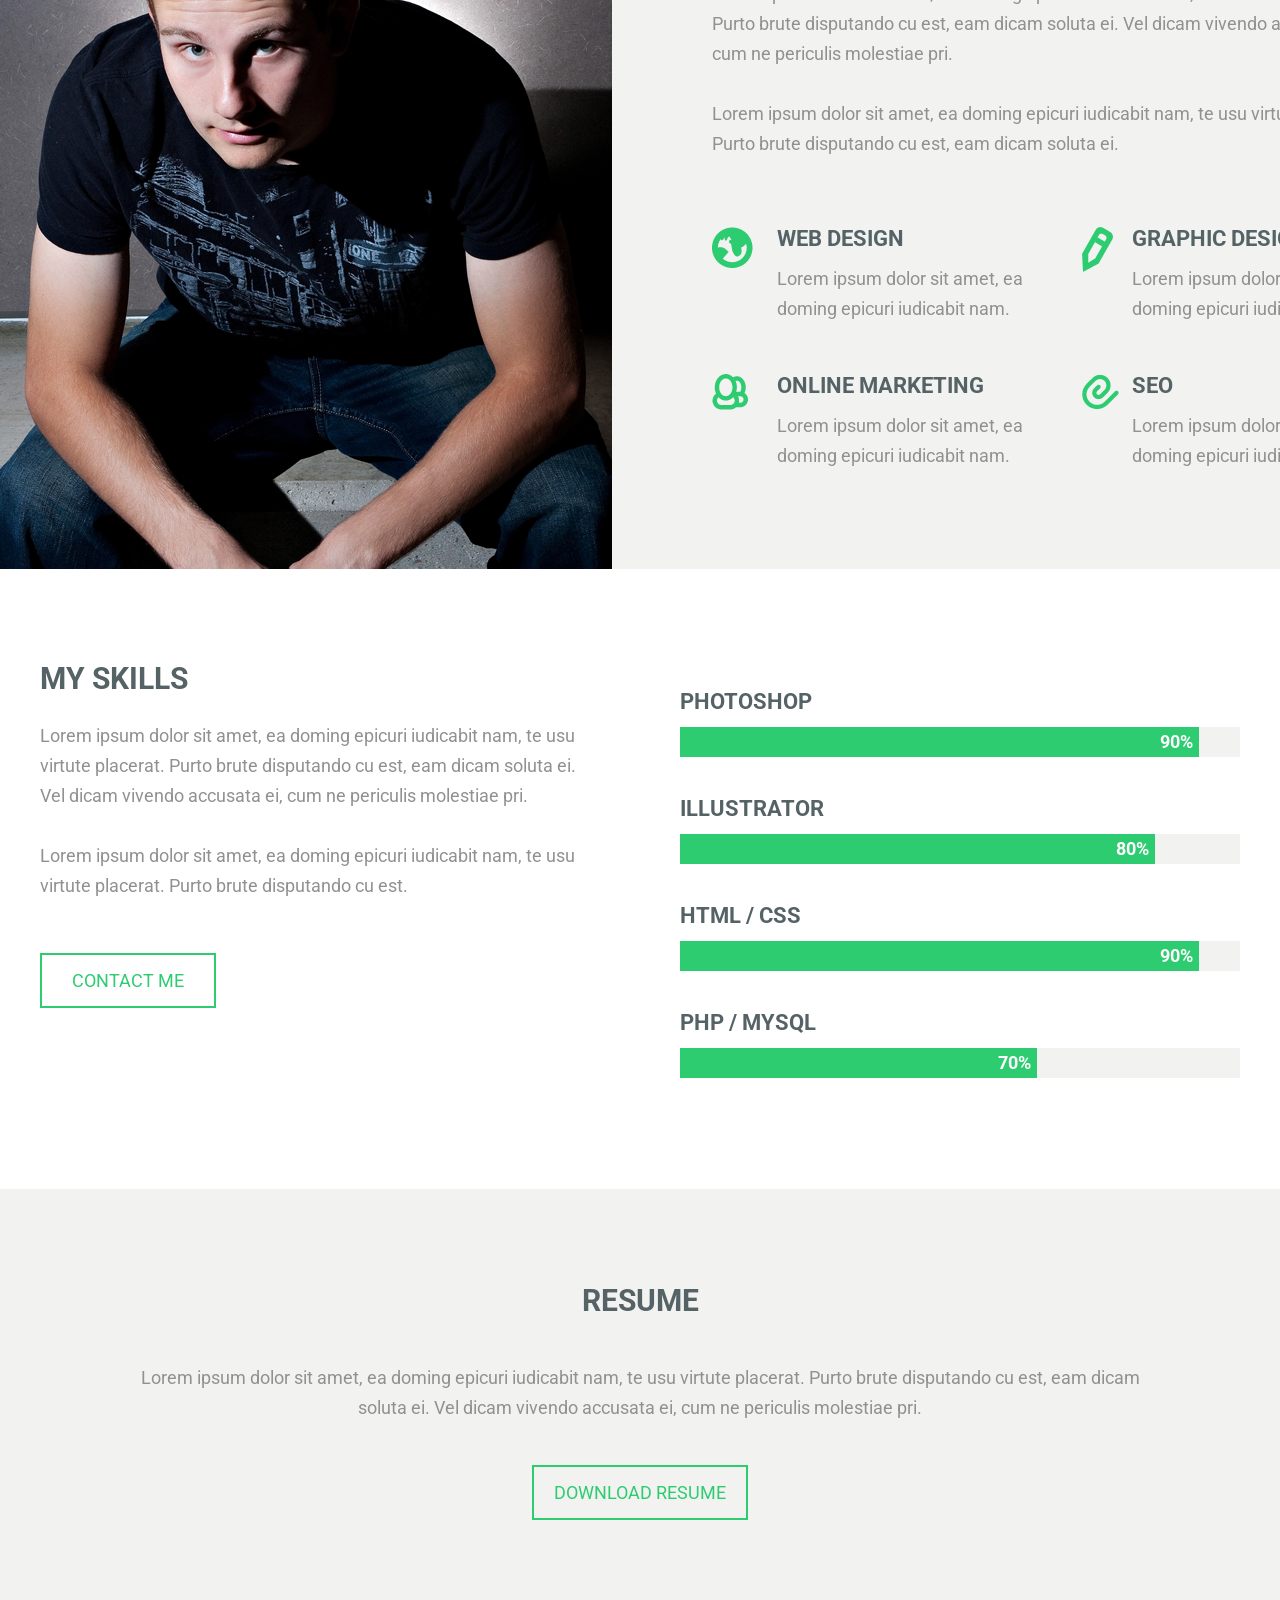
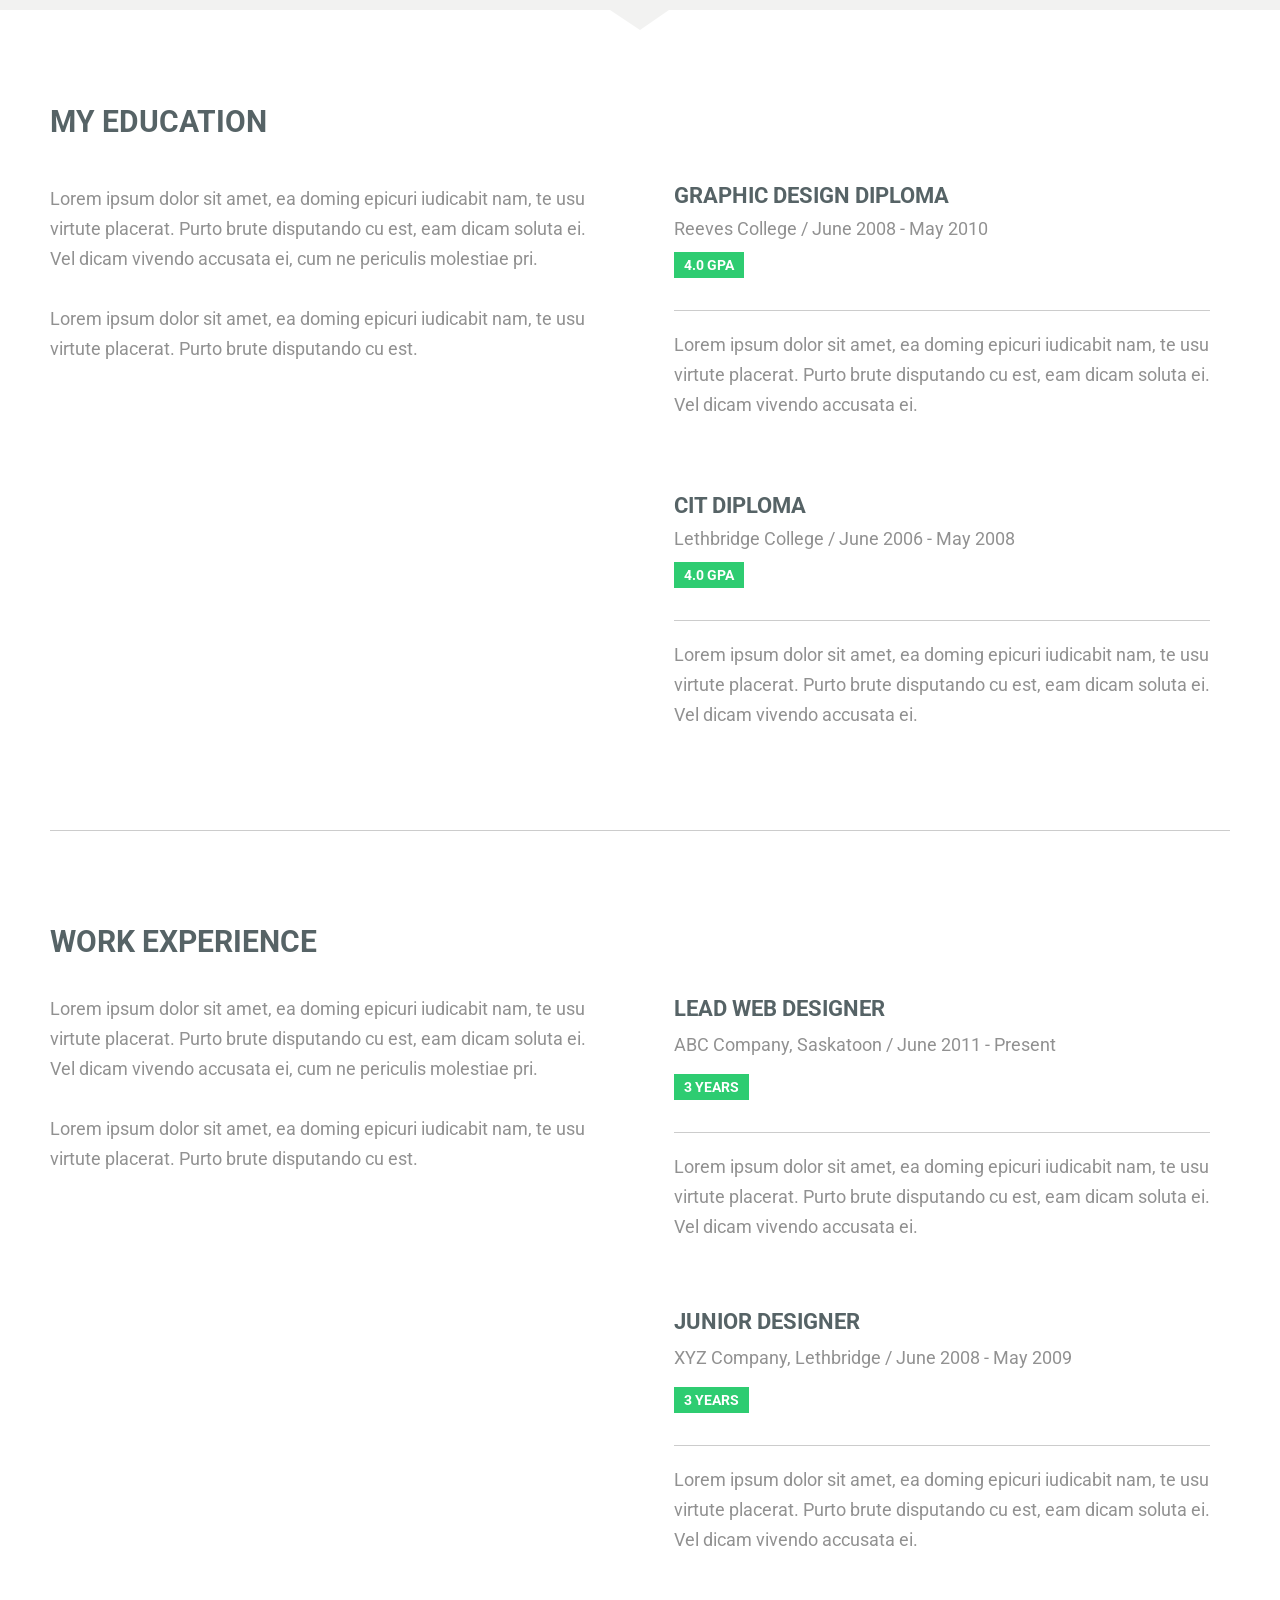
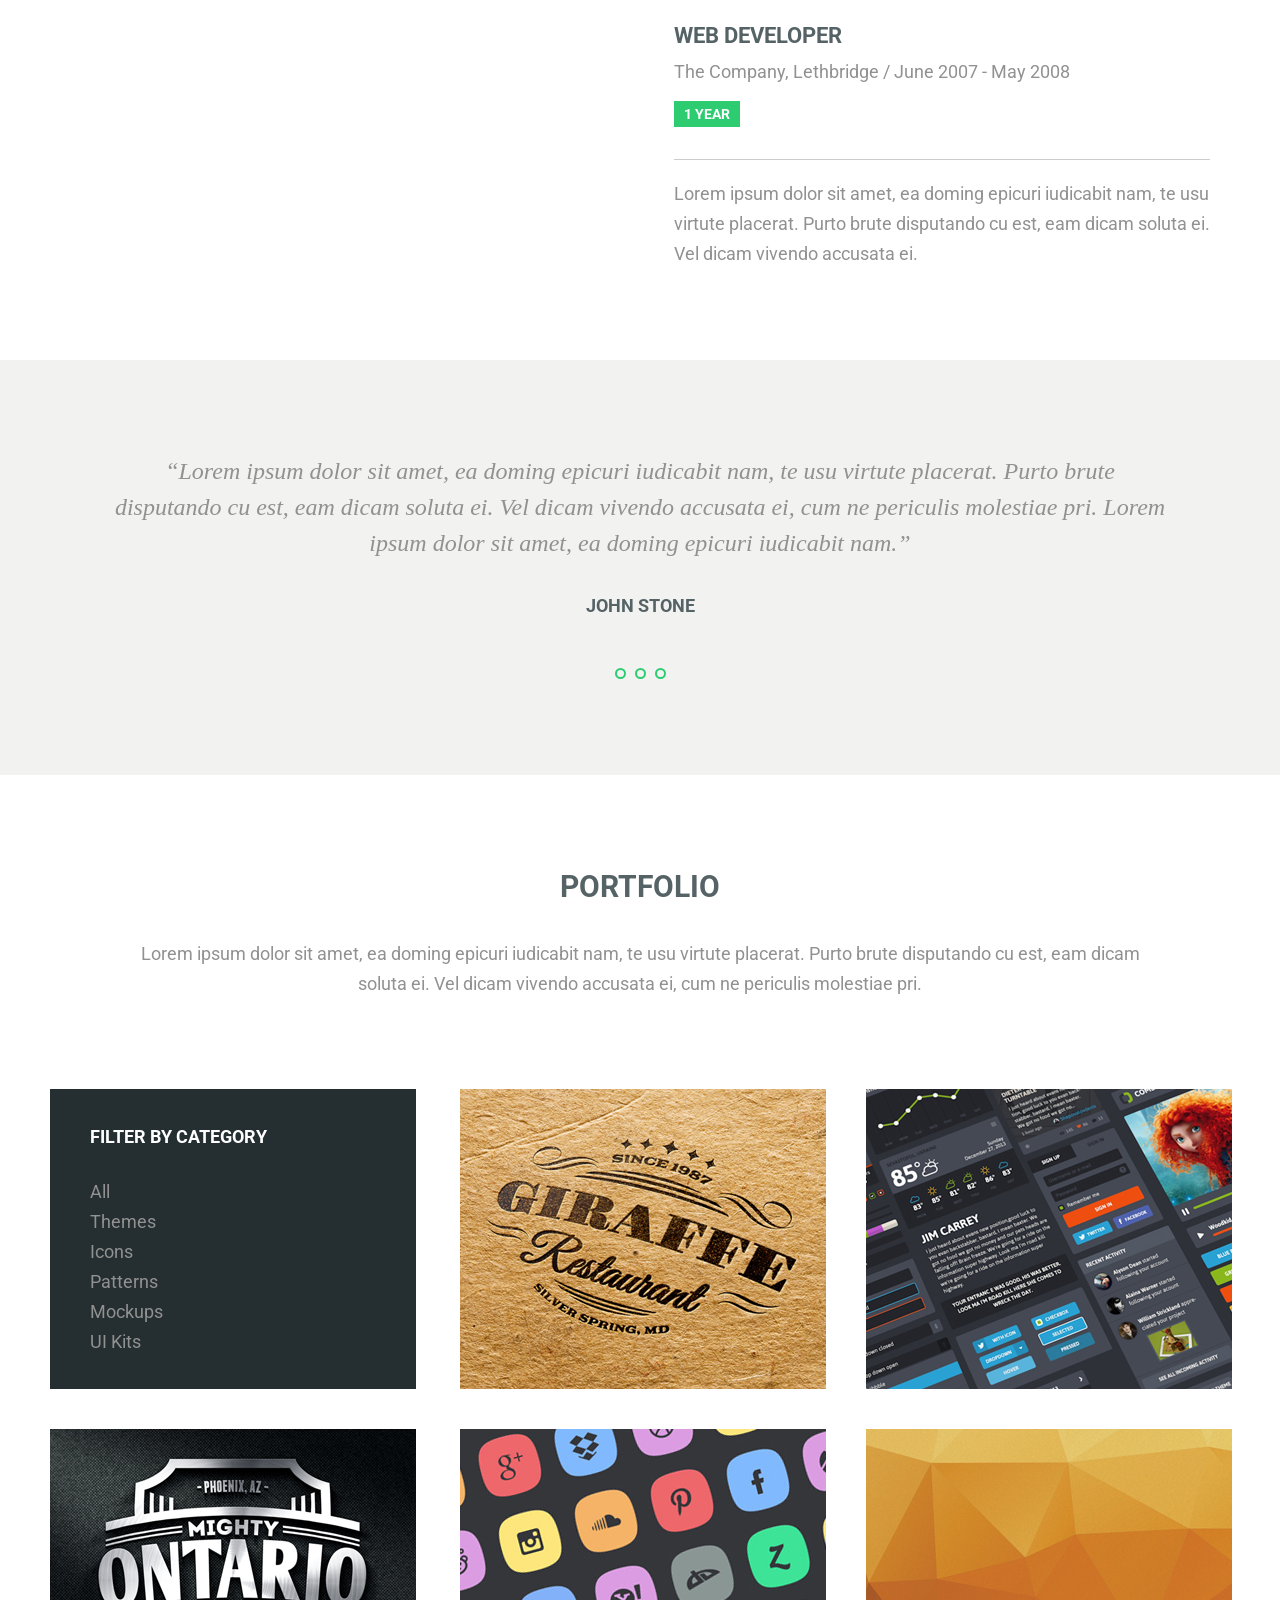
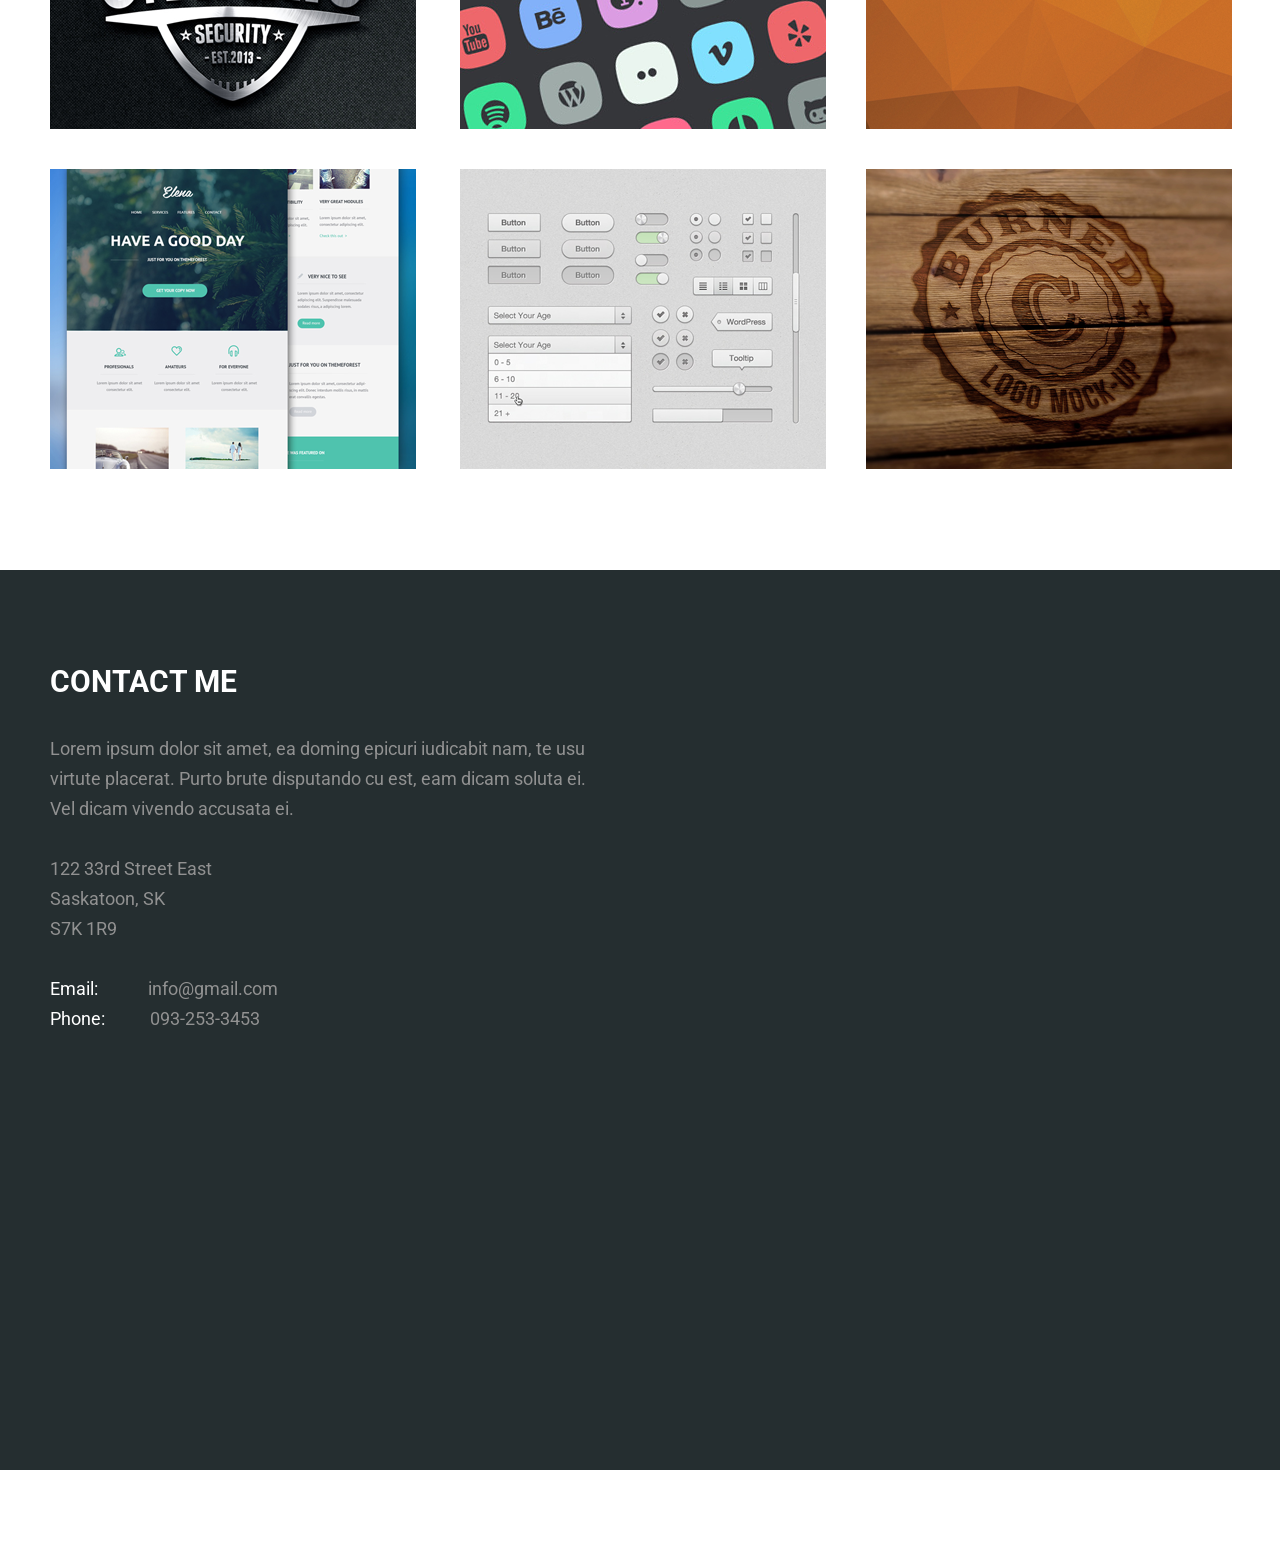
==== commit ec70b720: "contact" ====
--- a/index.html
+++ b/index.html
@@ -290,5 +290,28 @@
 </div>
 </div>
 </div>
+	<div class="backgra22">
+		<div class="backgra_cont1">
+			<div>
+			<div class="cont_me_1">
+			<h1 class="cont_contact">Contact Me</h1>
+			<p class="text_cont_me">Lorem ipsum dolor sit amet, ea doming epicuri iudicabit nam, te usu virtute placerat. Purto brute disputando cu est, eam dicam soluta ei. Vel dicam vivendo accusata ei.<br><br>
+			122 33rd Street East<br>
+			Saskatoon, SK<br>
+			S7K 1R9</p>
+			<div class="e-mail">
+			<div class="email222">
+			<p class="e-mail1">Email:</p>
+			<a href="E-mail" class="e-mailgg">info@gmail.com</a>
+			</div>
+			<div class="phone212">
+			<p class="e-mail2">Phone:</p>
+			<p class="phone">093-253-3453</p>
+			</div>
+			</div>
+			</div>
+			</div>
+		</div>
+	</div>
 </body>
 </html>
--- a/style2.css
+++ b/style2.css
@@ -780,7 +780,7 @@
 	display: block;
 	margin: 0 auto;
 	width: 1180px;
-	height: 1400px;
+	height: 1395px;
 }
 .toparea51 {
 	color: #566366;
@@ -937,3 +937,79 @@
 	color-profile: #2ecc71;
 	opacity: 0.75;
 } 
+/* CONTACT ME */
+.backgra22{
+	background-color: #252e30;
+	height: 900px;
+	width: 100%;
+	display: block;
+}
+.cont_me_1{
+	width: 530px;
+	display: block;
+}
+.backgra_cont1 {
+	display: block;
+	width: 1180px;
+	margin: 0 auto;
+	height: 900px;
+	position: relative;
+    padding: 95px 0px 0px 0px;
+}
+.cont_contact {
+	color: #ffffff;
+    font-family: Roboto;
+    font-size: 30px;
+    font-weight: 700;
+    line-height: 24px;
+    text-transform: uppercase;
+    margin-bottom: 35px;
+}
+.text_cont_me {
+	color: #919191;
+    font-family: Roboto;
+    font-size: 18px;
+    font-weight: 400;
+    line-height: 30px;
+    width: 560px;
+    margin-bottom: 30px;
+}
+.e-mail1 {
+	color: #ffffff;
+    font-family: Roboto;
+    font-size: 18px;
+    font-weight: 400;
+    line-height: 30px;
+    padding: 0px 50px 0px 0px;
+}
+.e-mail2 {
+	color: #ffffff;
+    font-family: Roboto;
+    font-size: 18px;
+    font-weight: 400;
+    line-height: 30px;
+    padding: 0px 45px 0px 0px;
+}
+.e-mailgg {
+	color: #919191;
+	font-family: Roboto;
+	font-size: 18px;
+    font-weight: 400;
+    line-height: 30px; 
+    text-decoration: none;
+}
+.phone {
+	color: #919191;
+	font-family: Roboto;
+	font-size: 18px;
+    font-weight: 400;
+    line-height: 30px; 
+}
+.email222 {
+	position: relative;
+    display: -webkit-box;
+}
+.phone212 {
+	position: relative;
+    display: -webkit-box;
+}
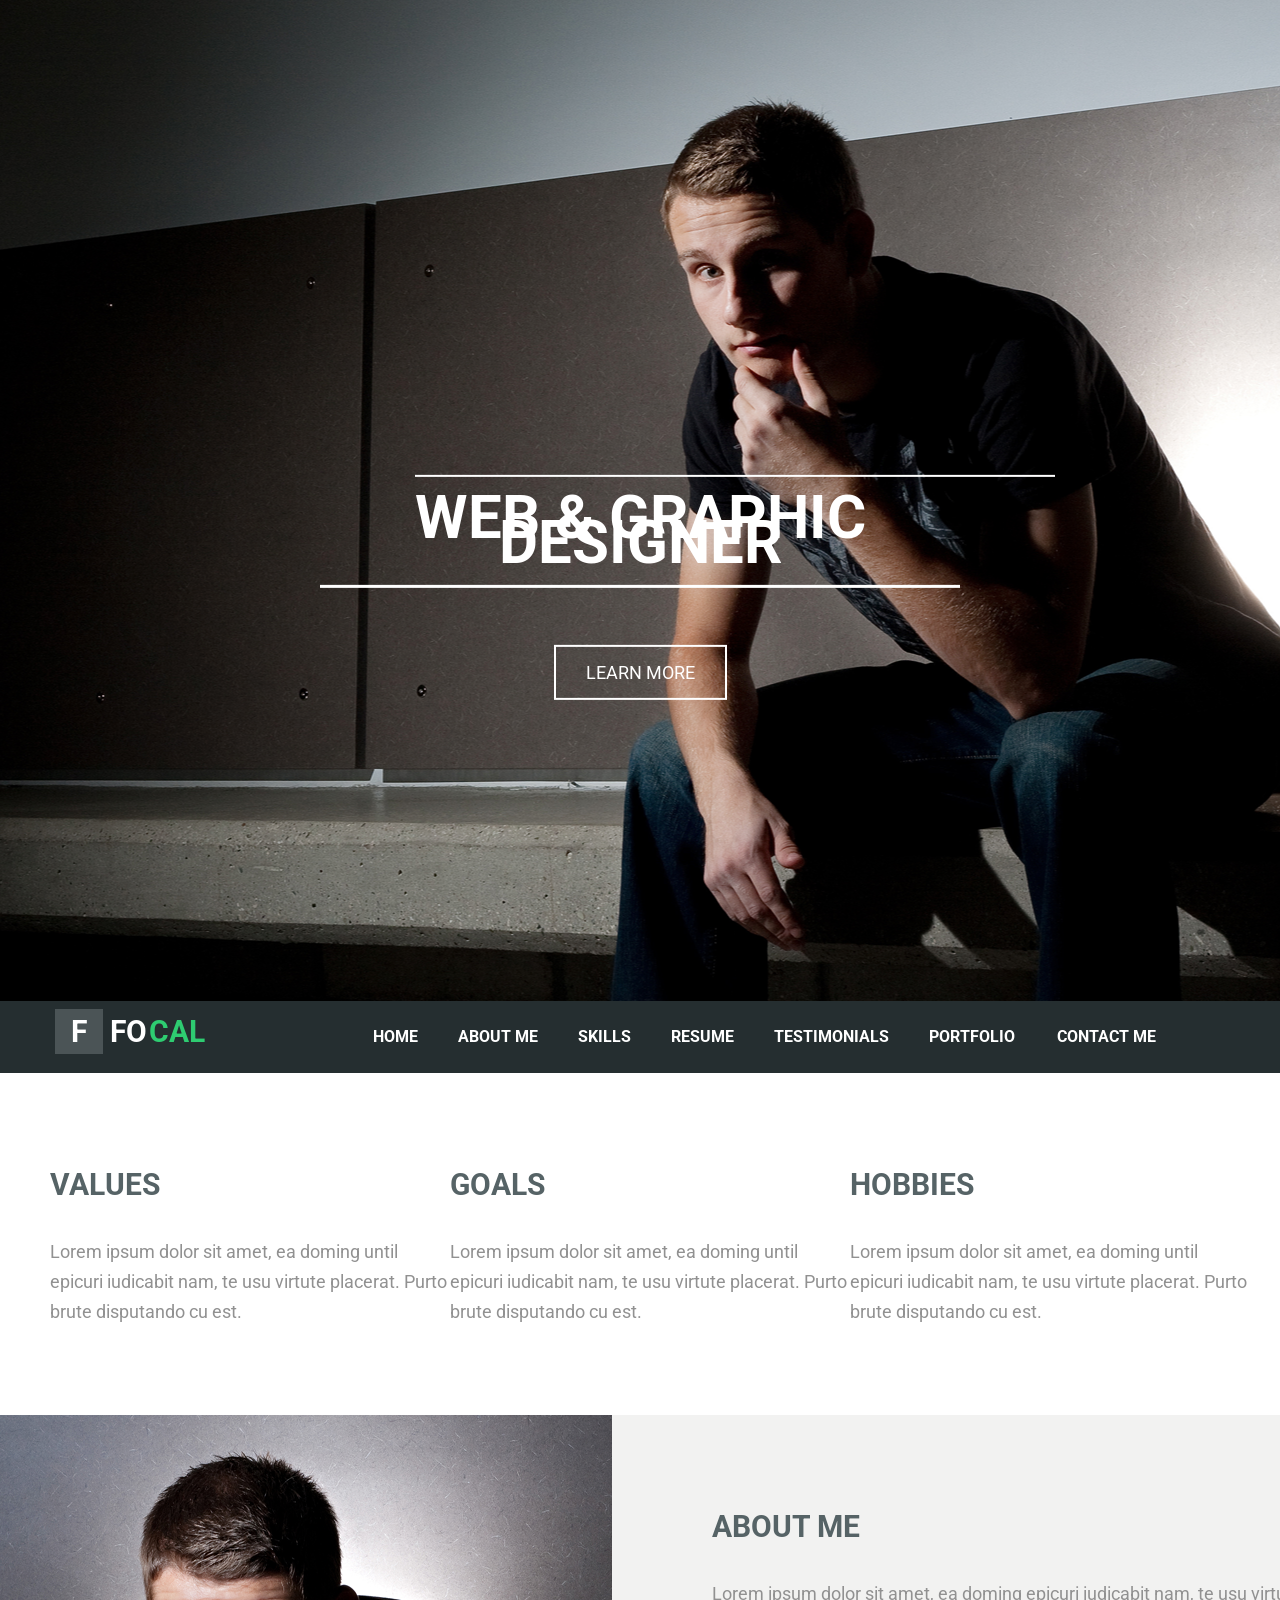
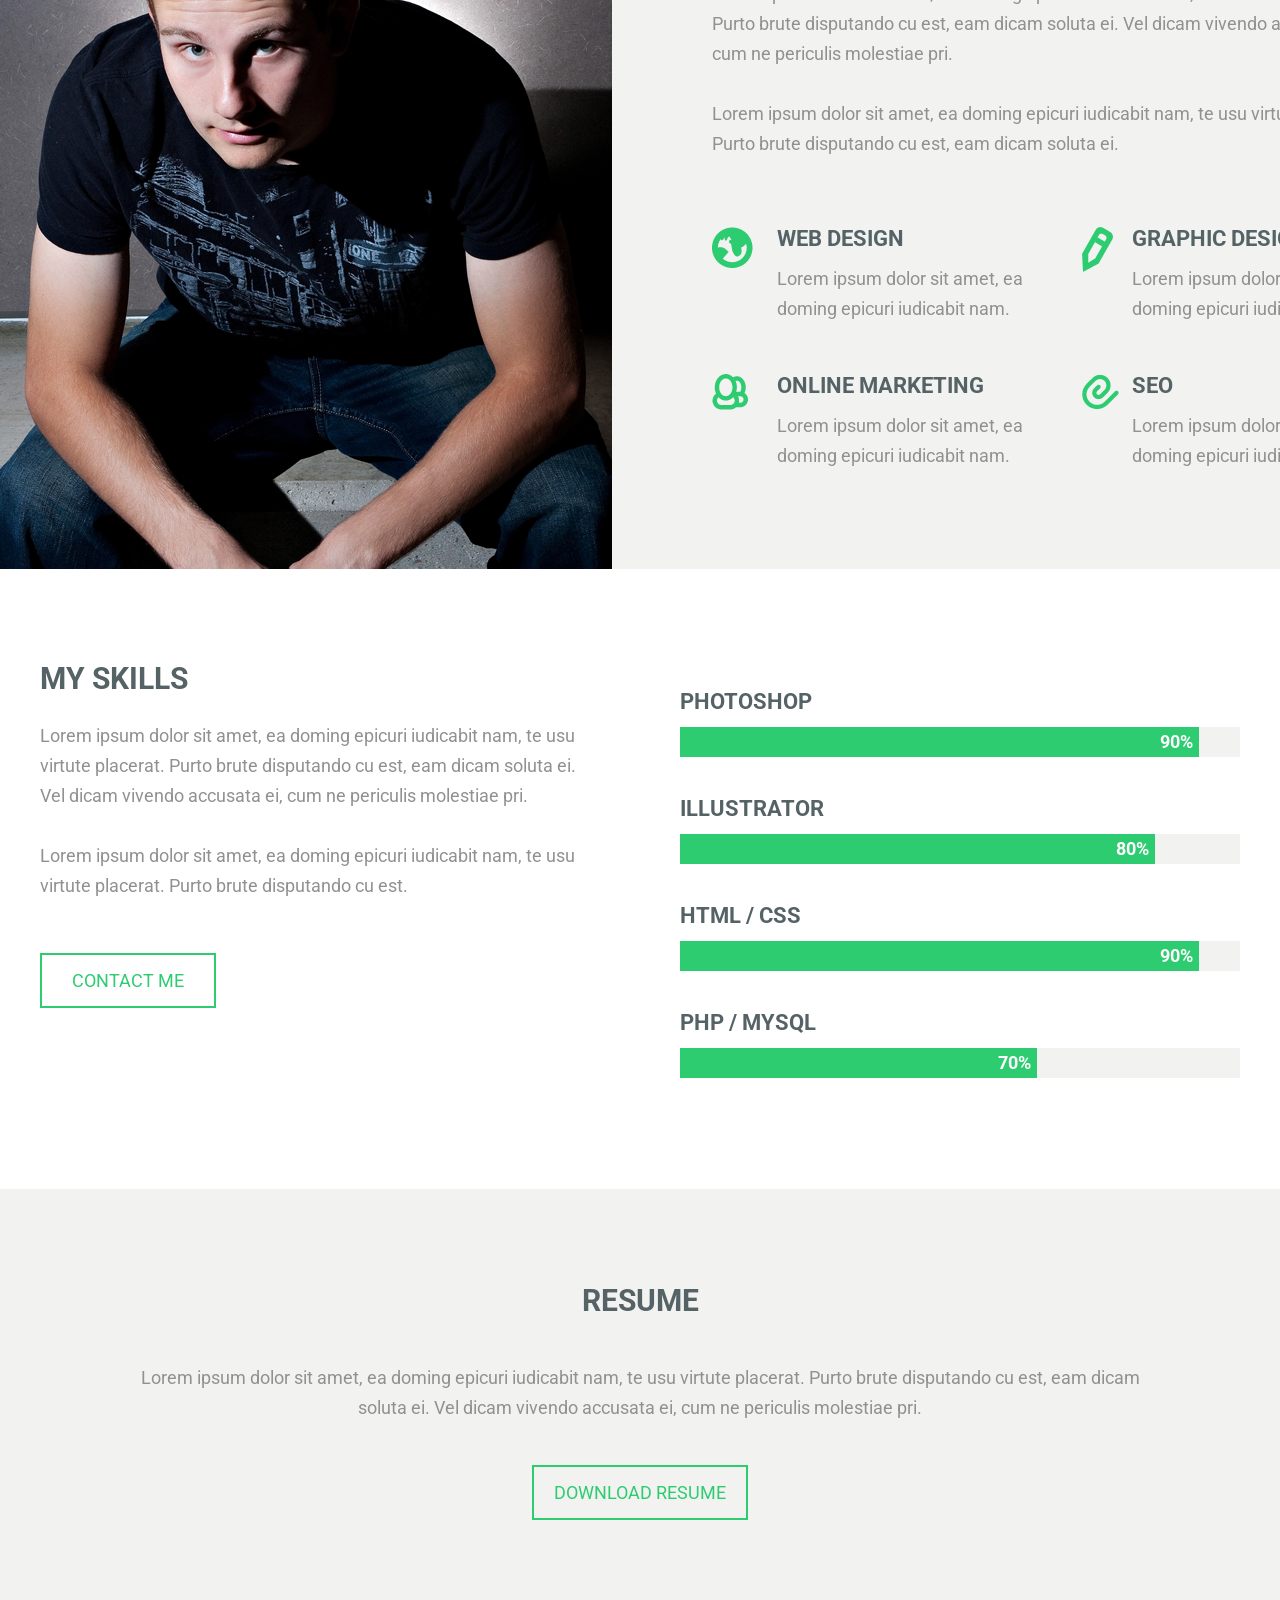
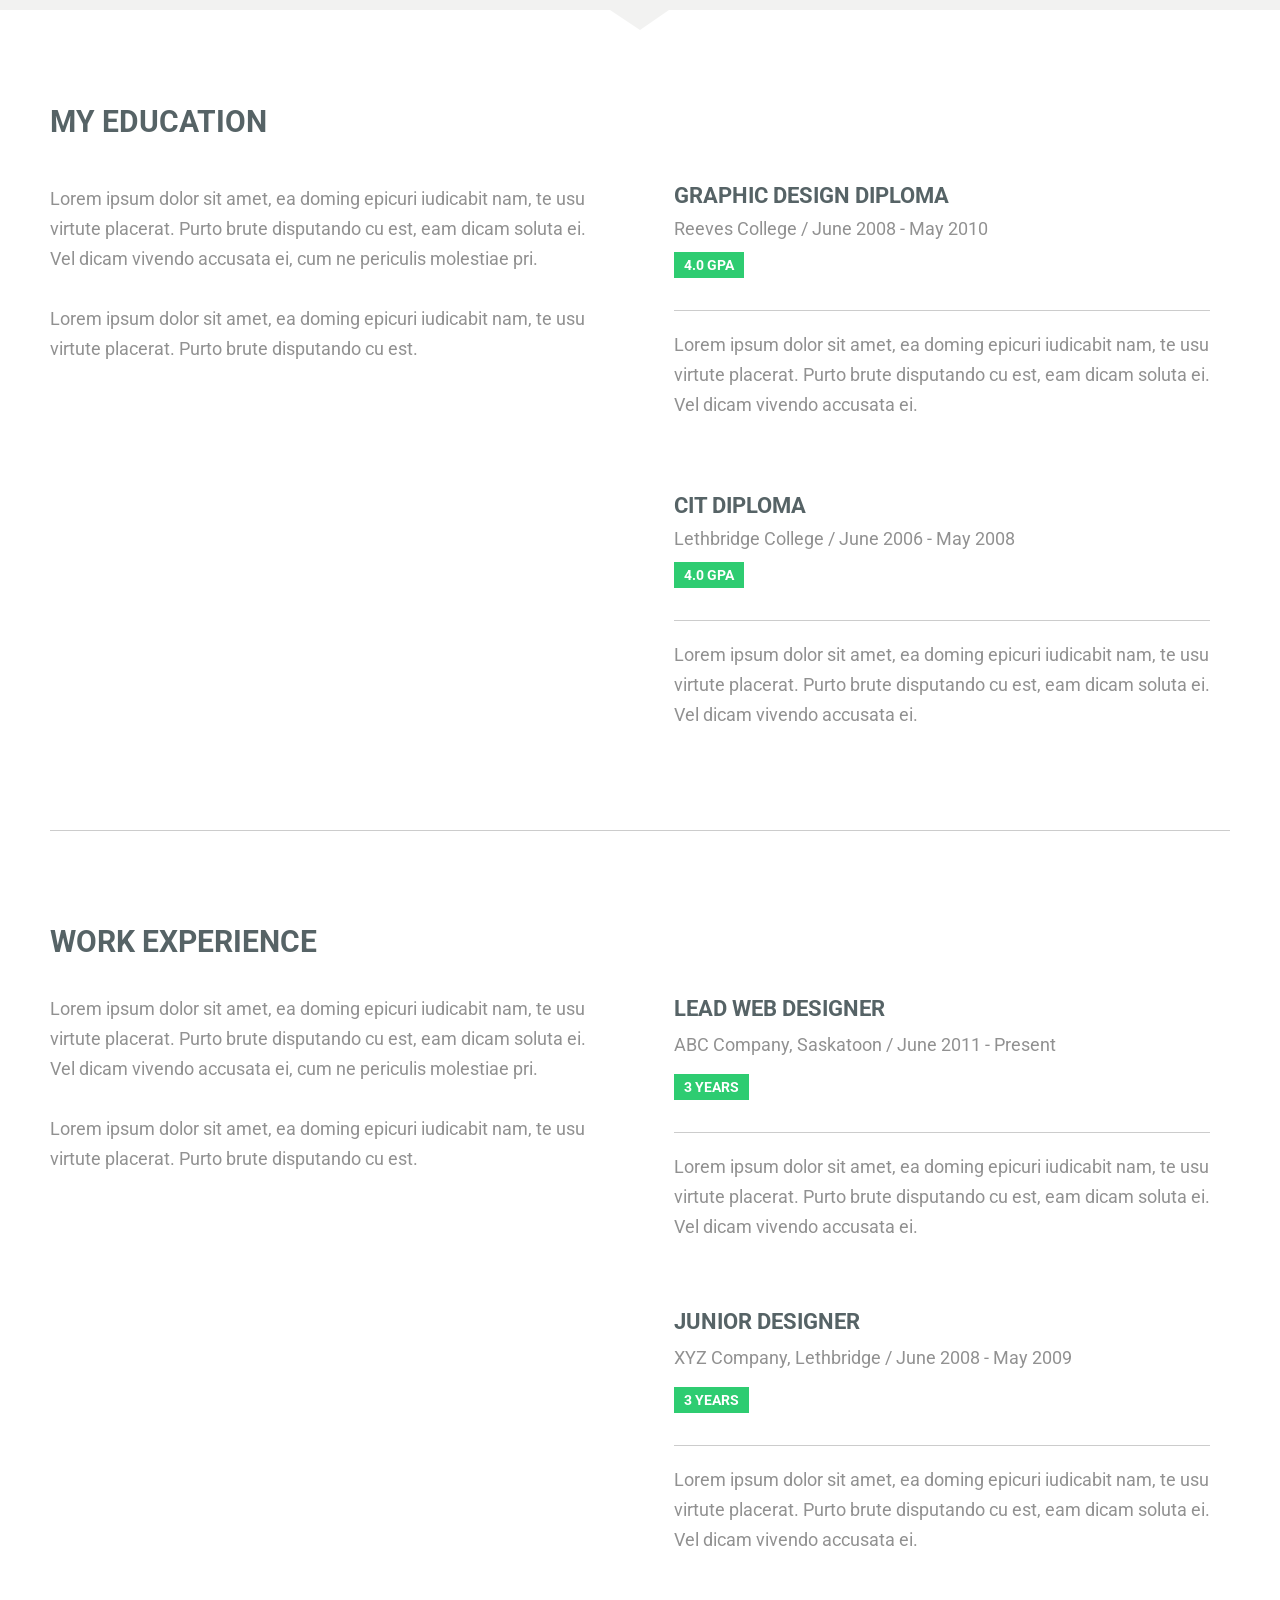
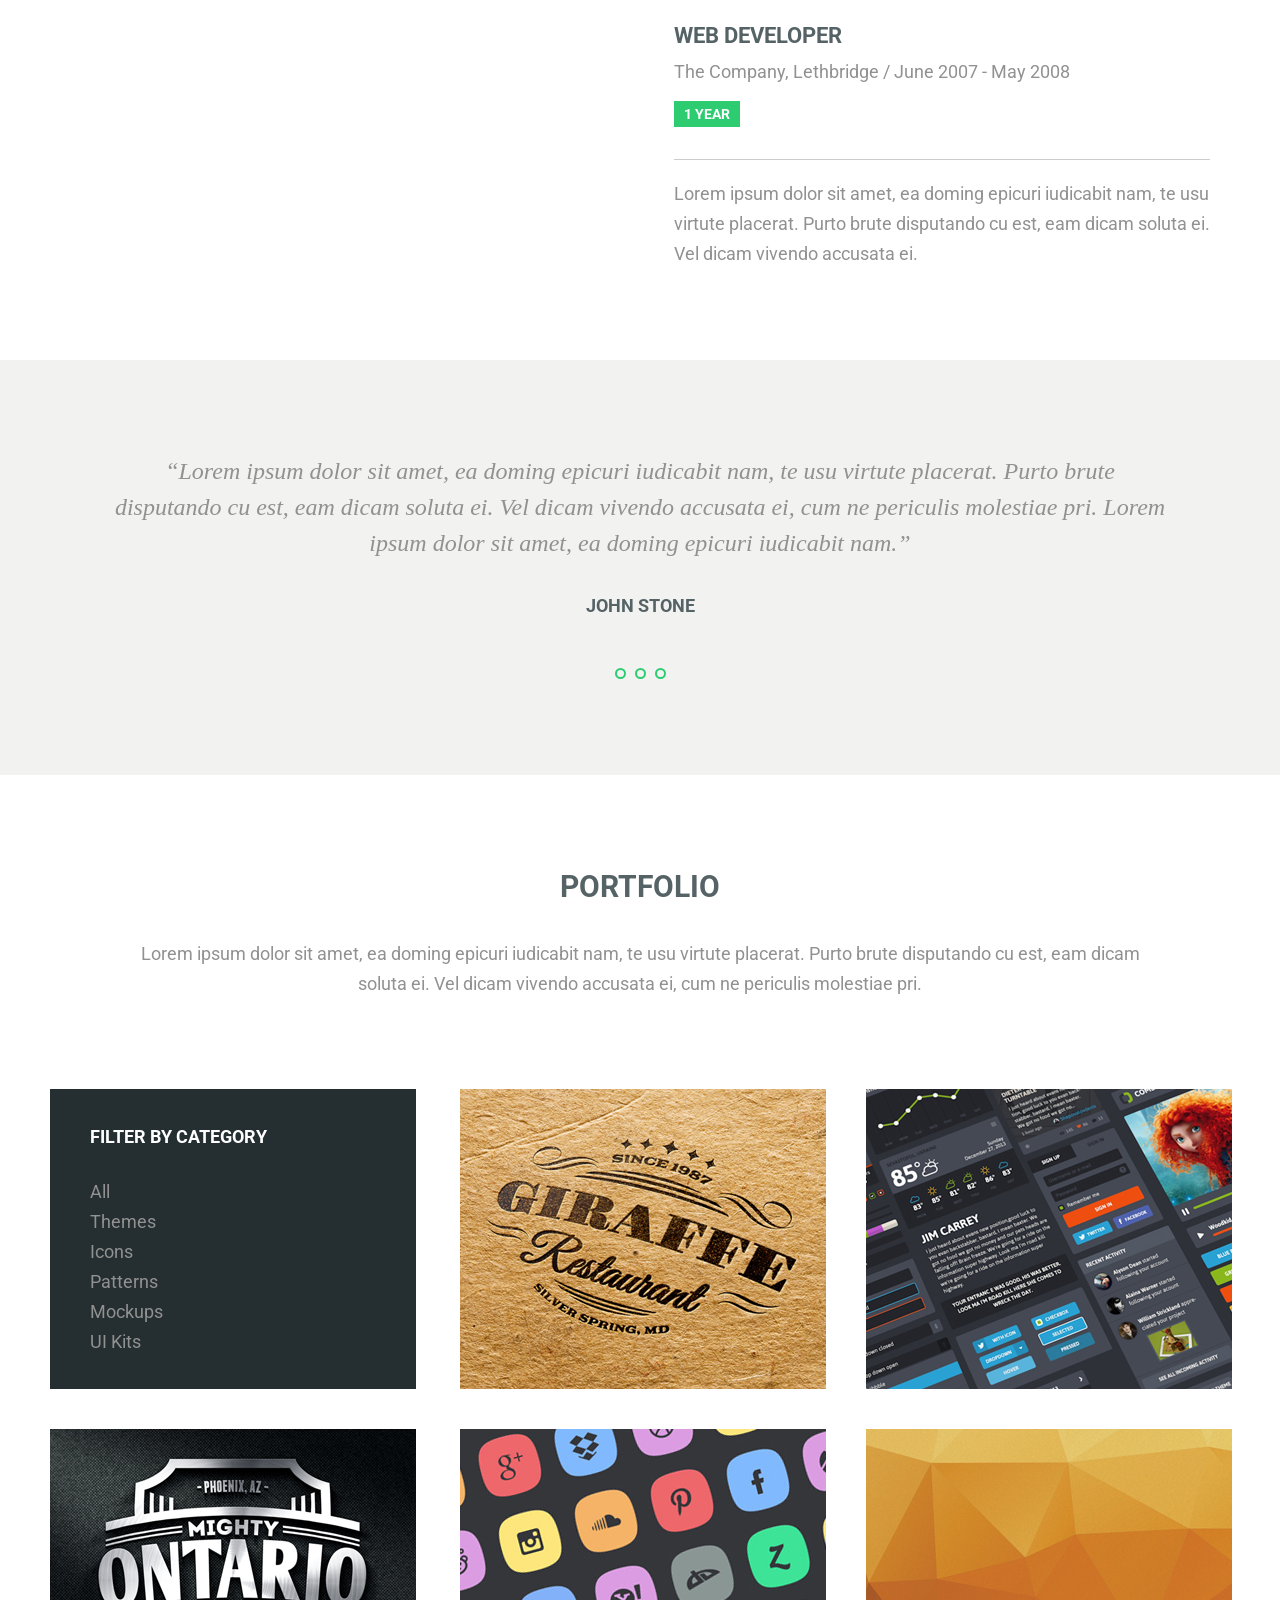
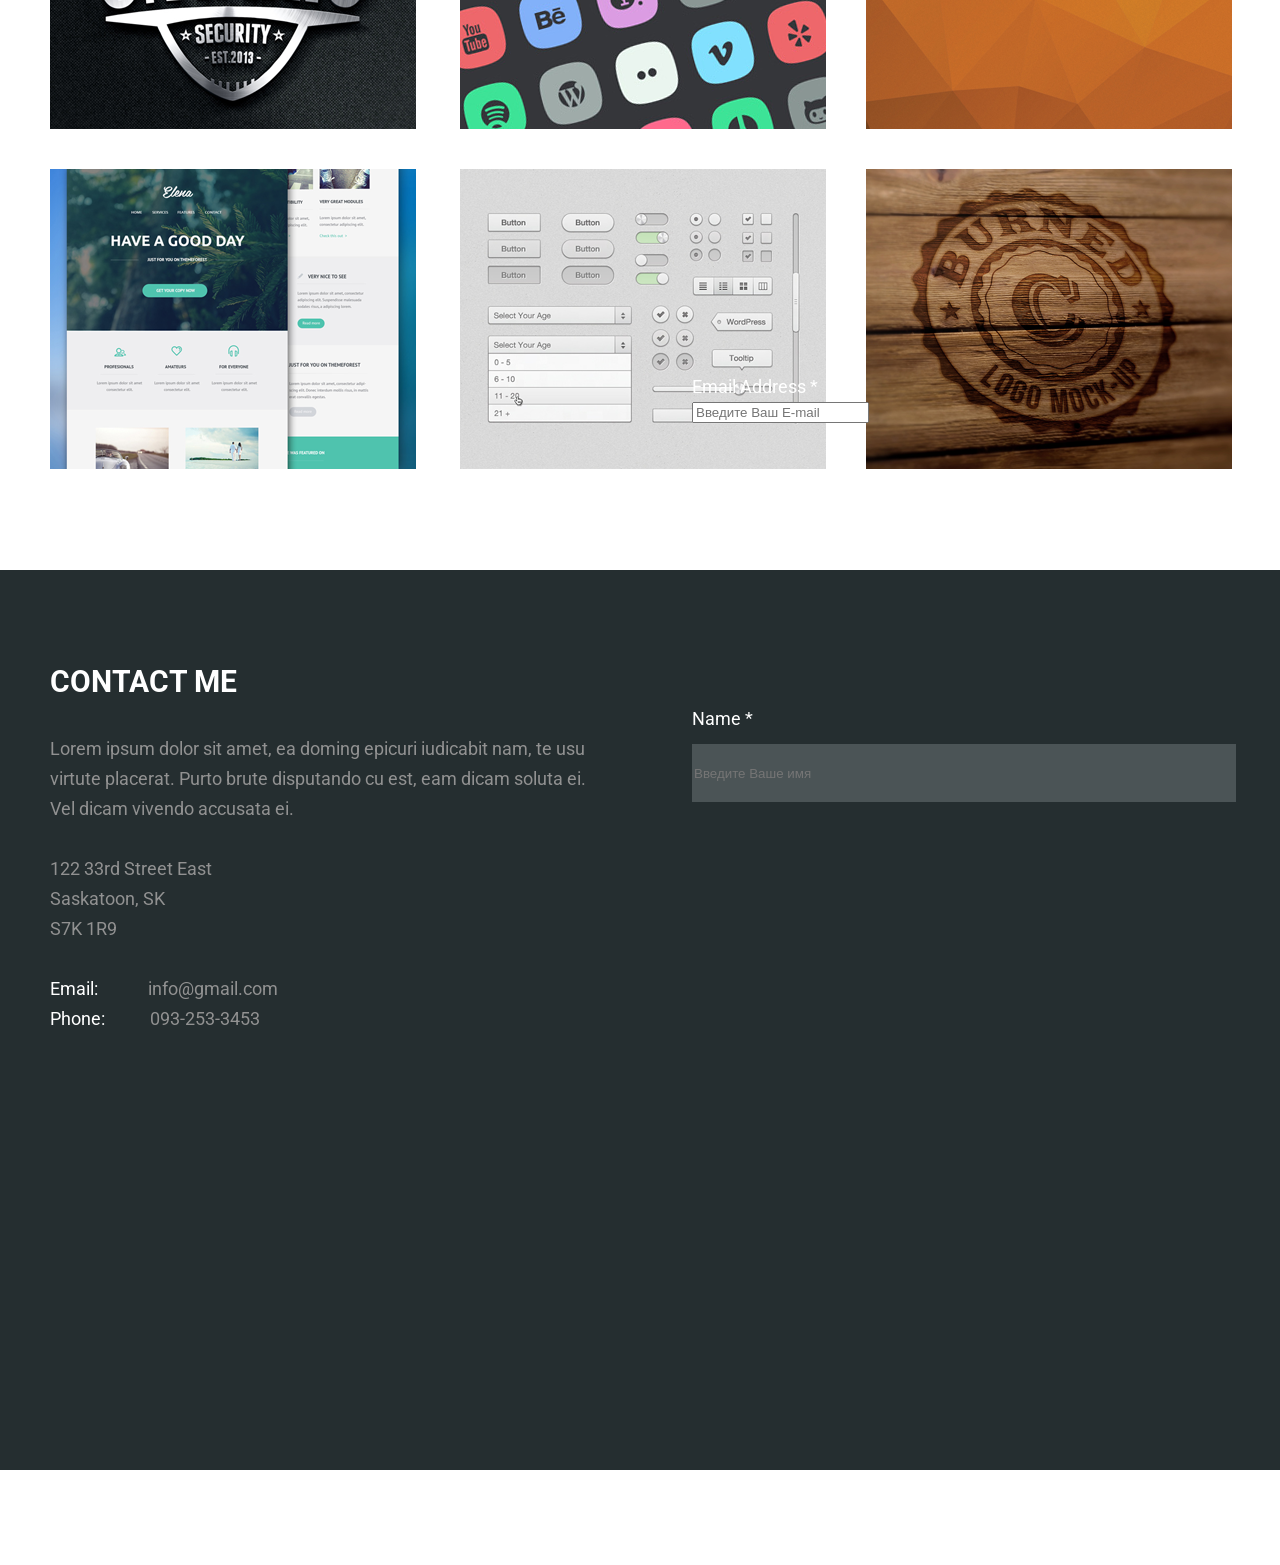
==== commit 2d064740: "addeds'" ====
--- a/index.html
+++ b/index.html
@@ -292,24 +292,32 @@
 </div>
 	<div class="backgra22">
 		<div class="backgra_cont1">
-			<div>
-			<div class="cont_me_1">
-			<h1 class="cont_contact">Contact Me</h1>
-			<p class="text_cont_me">Lorem ipsum dolor sit amet, ea doming epicuri iudicabit nam, te usu virtute placerat. Purto brute disputando cu est, eam dicam soluta ei. Vel dicam vivendo accusata ei.<br><br>
-			122 33rd Street East<br>
-			Saskatoon, SK<br>
-			S7K 1R9</p>
-			<div class="e-mail">
-			<div class="email222">
-			<p class="e-mail1">Email:</p>
-			<a href="E-mail" class="e-mailgg">info@gmail.com</a>
-			</div>
-			<div class="phone212">
-			<p class="e-mail2">Phone:</p>
-			<p class="phone">093-253-3453</p>
-			</div>
-			</div>
-			</div>
+		<div>
+		<div class="cont_me_1">
+		<h1 class="cont_contact">Contact Me</h1>
+		<p class="text_cont_me">Lorem ipsum dolor sit amet, ea doming epicuri iudicabit nam, te usu virtute placerat. Purto brute disputando cu est, eam dicam soluta ei. Vel dicam vivendo accusata ei.<br><br>
+		122 33rd Street East<br>
+		Saskatoon, SK<br>
+		S7K 1R9</p>
+		<div class="e-mail">
+		<div class="email222">
+		<p class="e-mail1">Email:</p>
+		<a href="E-mail" class="e-mailgg">info@gmail.com</a>
+		</div>
+		<div class="phone212">
+		<p class="e-mail2">Phone:</p>
+		<p class="phone">093-253-3453</p>
+		</div>
+		</div>
+		</div>
+		</div>
+			<div class="name_cont333">
+			<h3 class="name1">Name *</h3>
+			<input type="text" class="cont_name1" name="first_name" placeholder="Введите Ваше имя">
+			</div>
+			<div class="name_cont334">
+			<h3 class="name2">Email Address *</h3>
+			<input type="text" class="cont_email" name="e-mail" placeholder="Введите Ваш E-mail">
 			</div>
 		</div>
 	</div>
--- a/style2.css
+++ b/style2.css
@@ -1012,4 +1012,38 @@
 .phone212 {
 	position: relative;
     display: -webkit-box;
-}+}
+/* Name */
+.name1 {
+	color: #ffffff;
+	font-family: Roboto;
+	font-size: 18px;
+	font-weight: 400;
+	line-height: 30px;
+	position: relative;
+    margin-bottom: 10px;
+}
+.cont_name1 {
+	width: 540px;
+	height: 56px;
+	background-color: #4b5456;
+	border: 0px;
+}
+.name_cont333 {
+	position: relative;
+    margin-top: -330px;
+    margin-left: 642px;
+}
+.name2 {
+	color: #ffffff;
+	font-family: Roboto;
+	font-size: 18px;
+	font-weight: 400;
+	line-height: 30px;
+	position: relative;
+}
+.name_cont334 {
+	position: relative;
+    margin-top: -430px;
+    margin-left: 642px;
+}
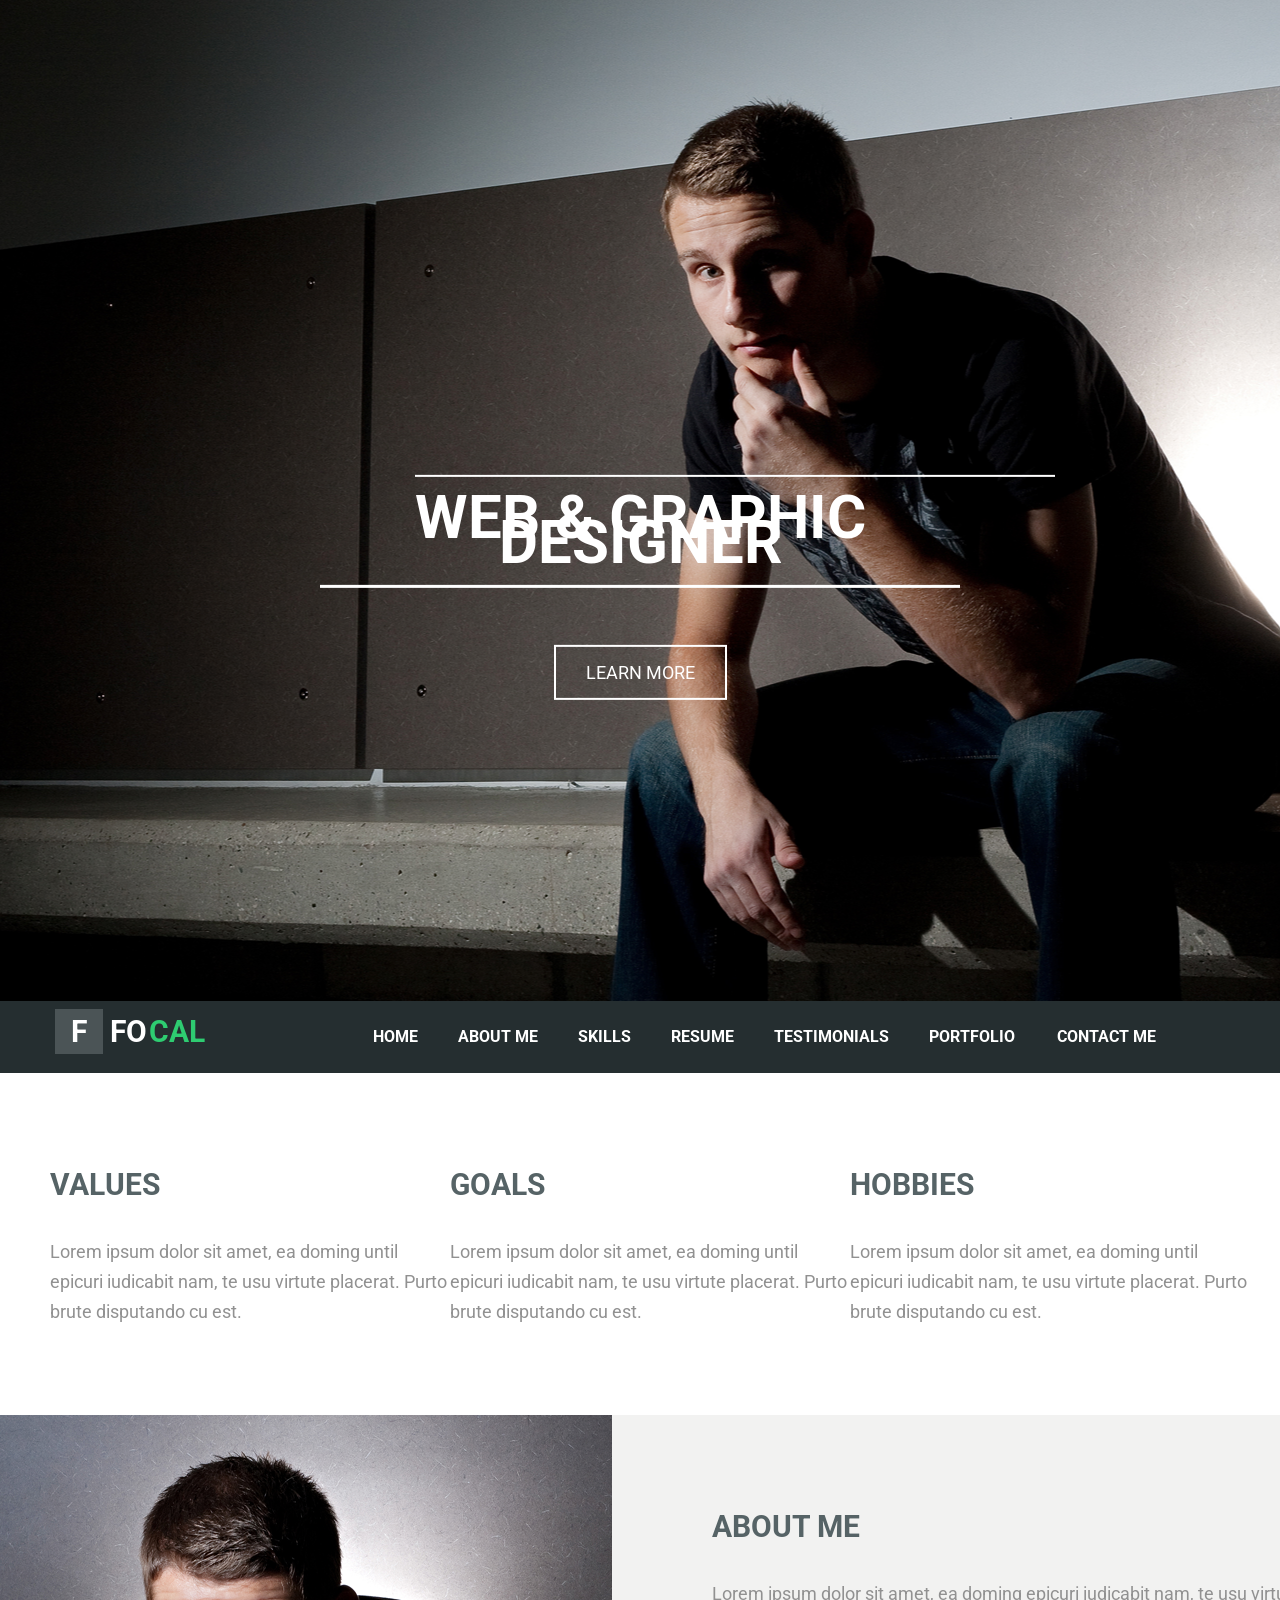
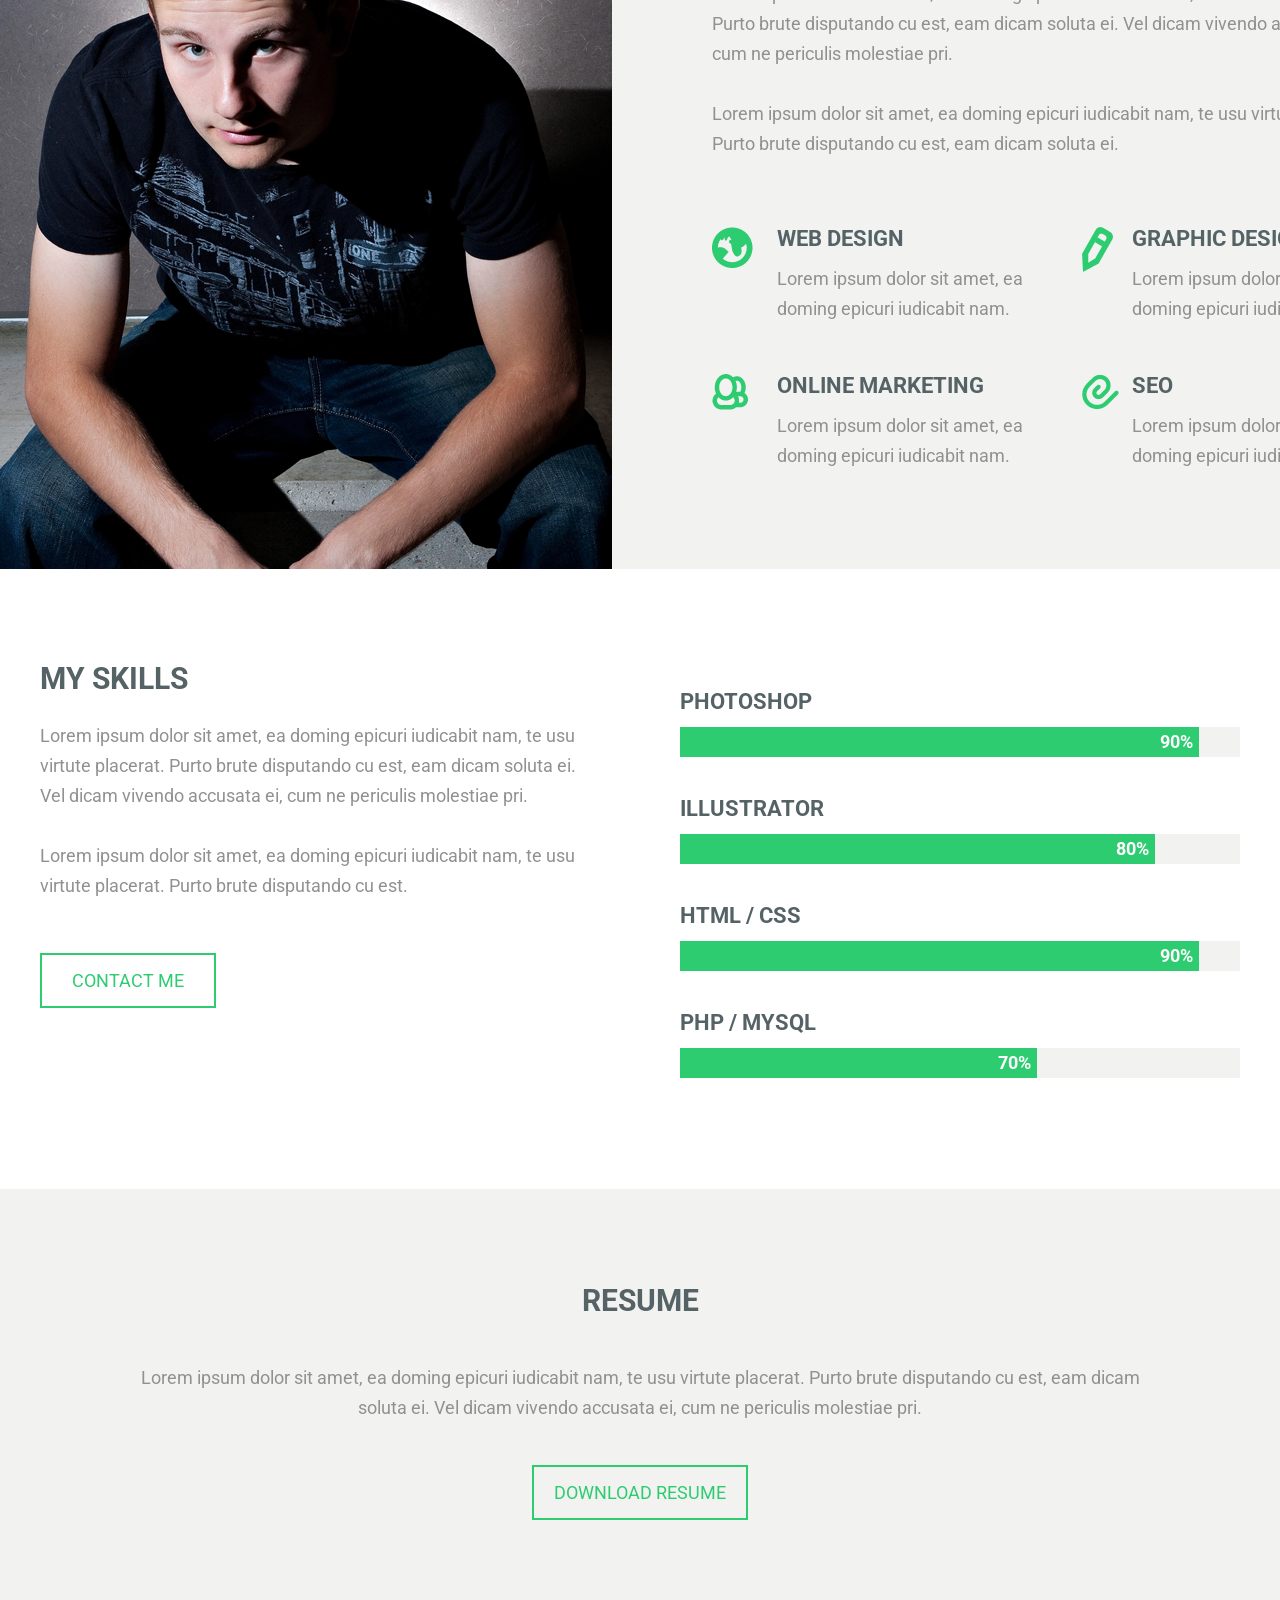
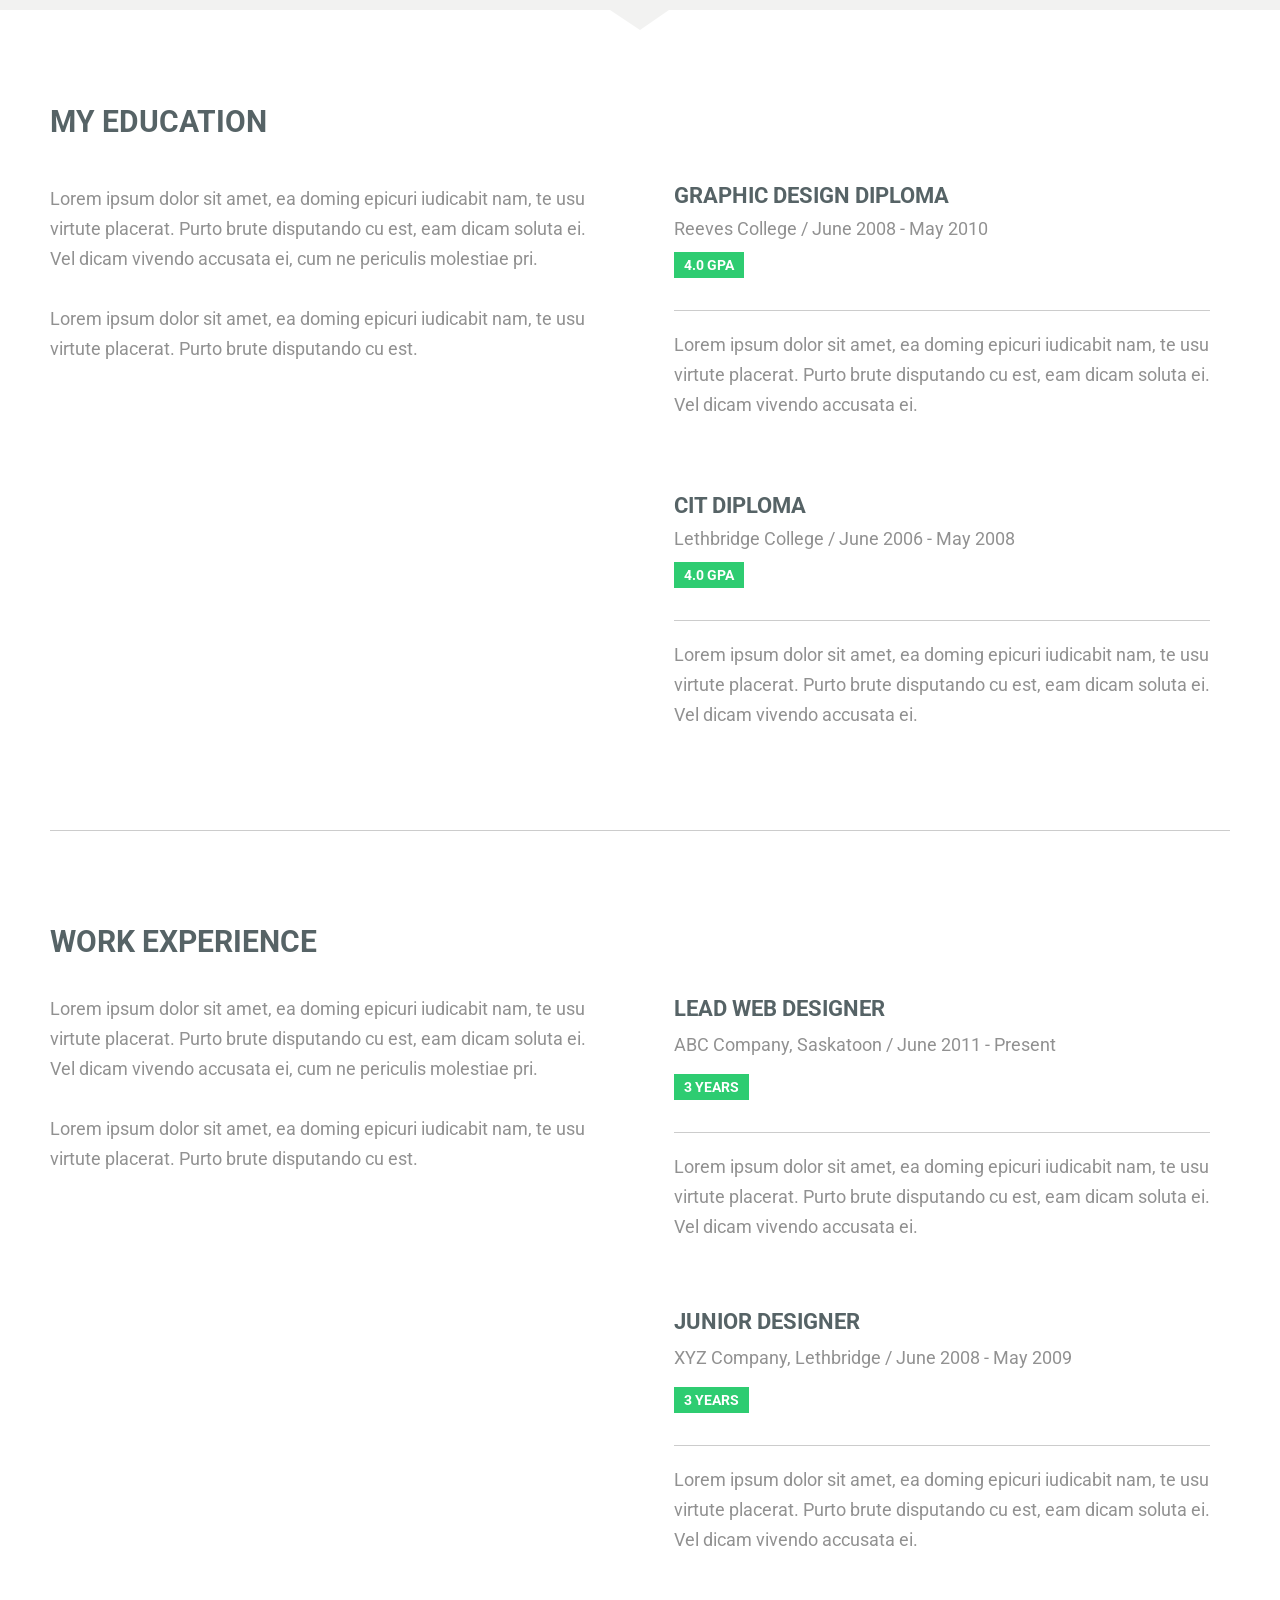
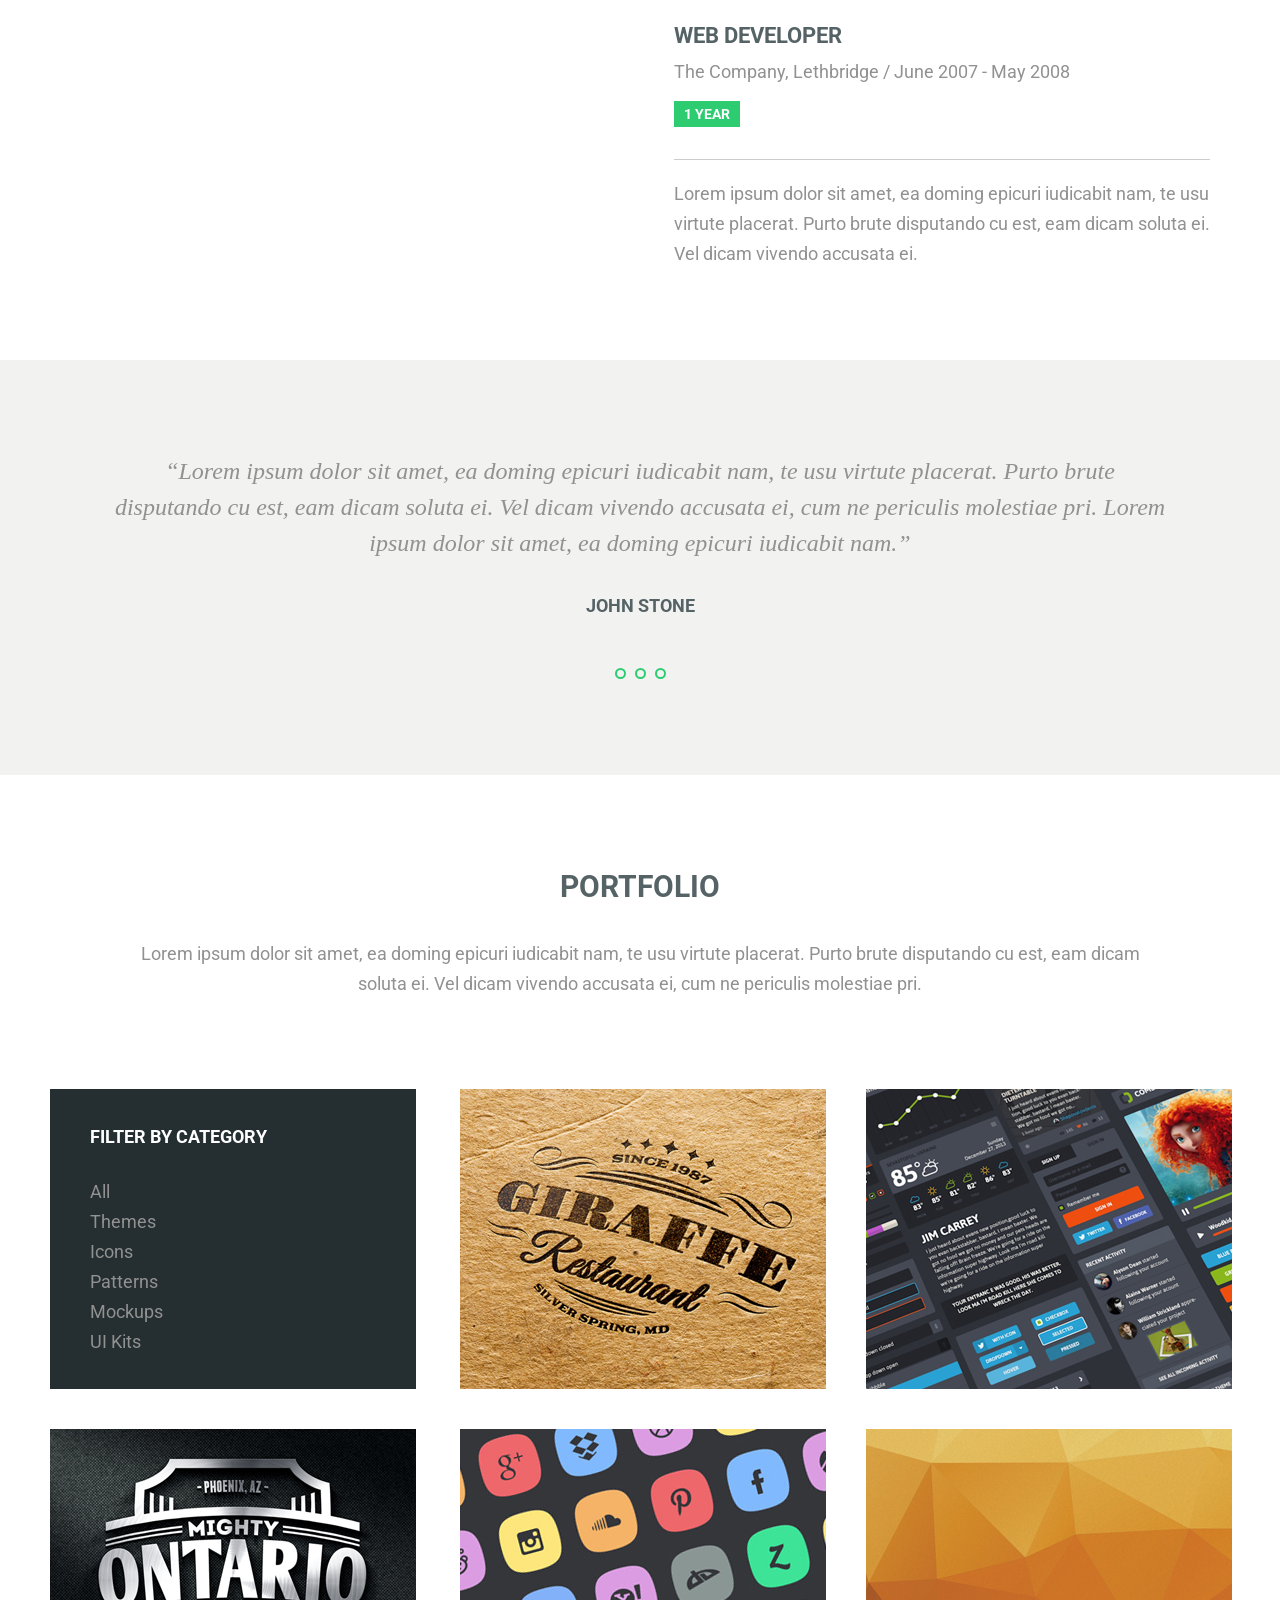
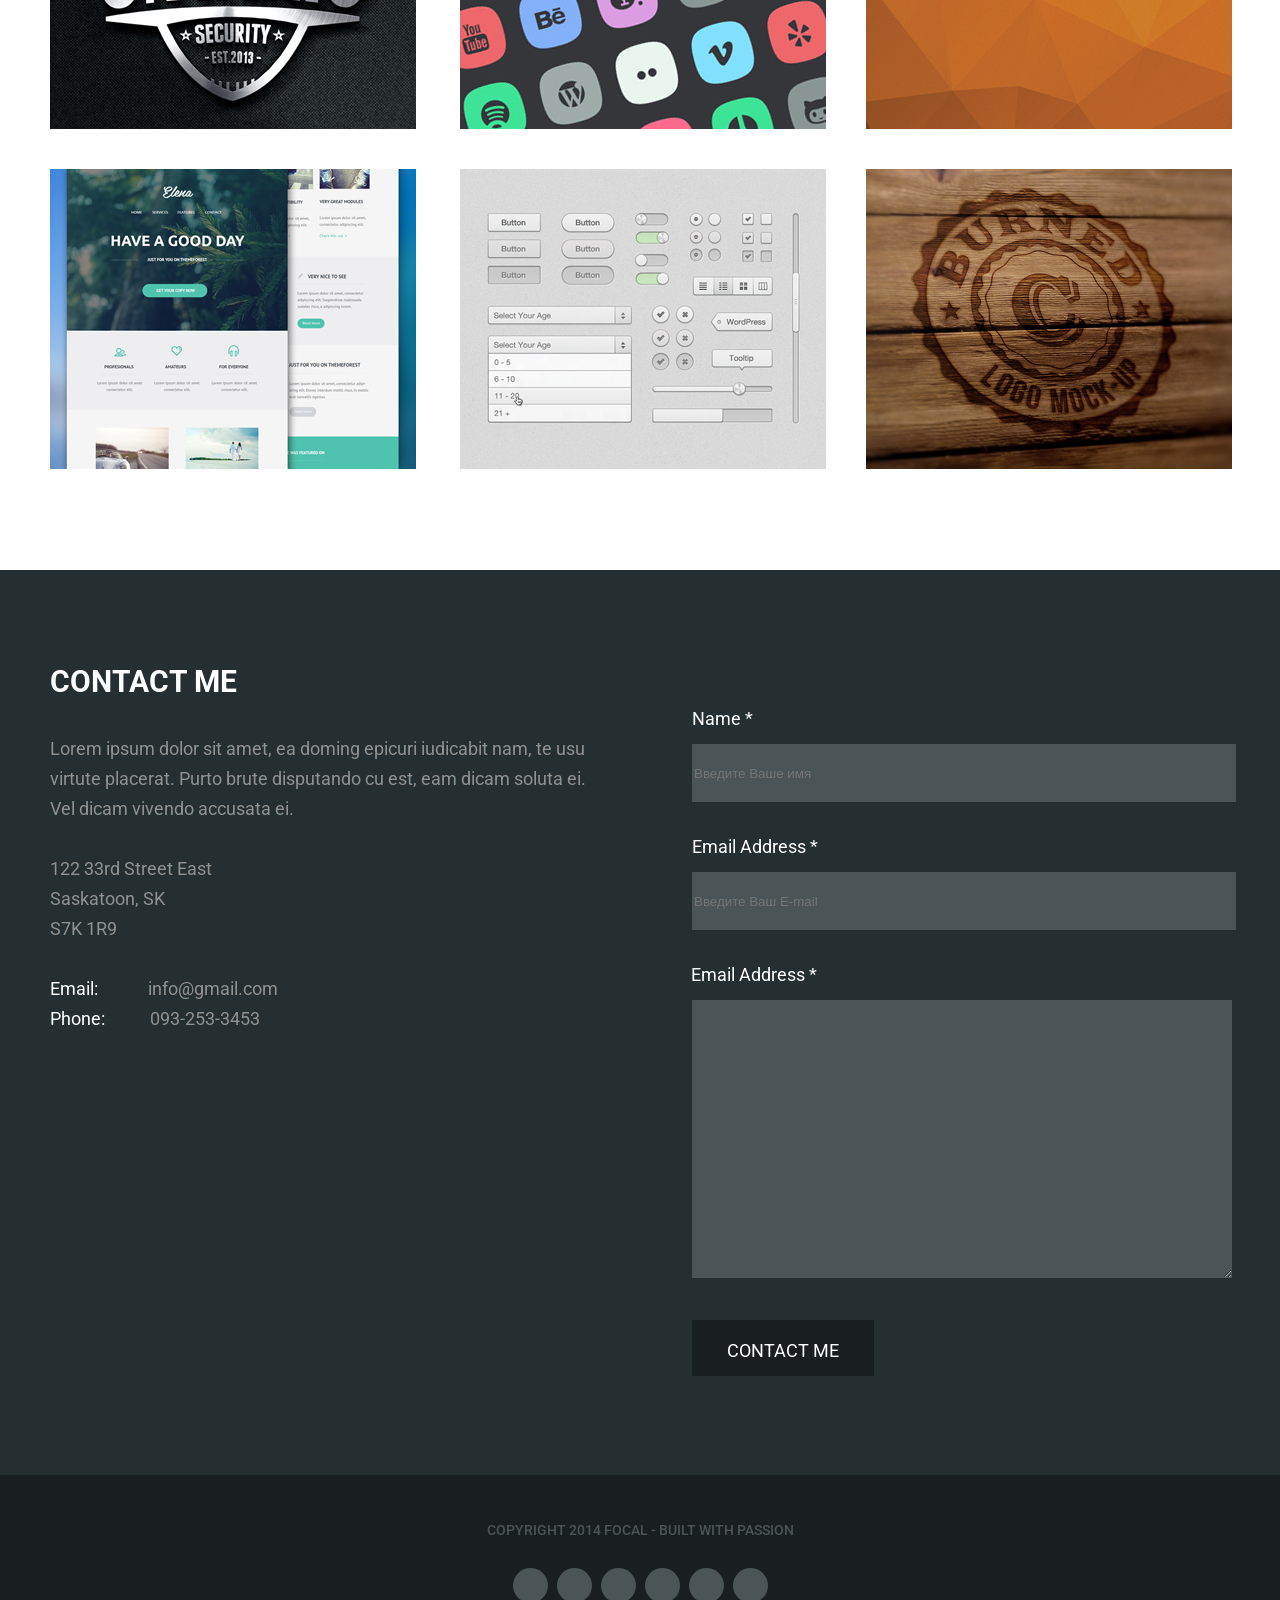
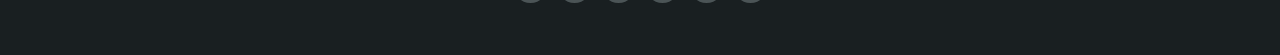
==== commit 8e956411: "some" ====
--- a/index.html
+++ b/index.html
@@ -319,7 +319,28 @@
 			<h3 class="name2">Email Address *</h3>
 			<input type="text" class="cont_email" name="e-mail" placeholder="Введите Ваш E-mail">
 			</div>
-		</div>
-	</div>
+			<div class="name_cont335">
+			<h3 class="name3">Email Address *</h3>
+			<textarea class="name_cont335" style="background: #4b5456; border: 0px; width: 536px; height: 274px;" name="coments"></textarea>
+			</div>
+			<div class="positi1">
+			<a href="#" class="btn_contact121">Contact Me</a>
+			</div>
+		</div>
+	</div>
+<div class="cont_back2">
+	<div class="cont_back2cent">
+	<h3 class="copyright">Copyright 2014 Focal - Built With Passion</h3>
+		<div class="circleffg">			
+				<a href="#" class="circle" id=""></a>
+				<a href="#" class="circle" ></a>
+				<a href="#" class="circle" ></a>
+				<a href="#" class="circle" ></a>
+				<a href="#" class="circle" ></a>
+				<a href="#" class="circle1" ></a>
+			</div>
+		</div>
+	</div>
+</div>
 </body>
-</html>+</html
--- a/style2.css
+++ b/style2.css
@@ -940,7 +940,7 @@
 /* CONTACT ME */
 .backgra22{
 	background-color: #252e30;
-	height: 900px;
+	height: 905px;
 	width: 100%;
 	display: block;
 }
@@ -1040,10 +1040,109 @@
 	font-size: 18px;
 	font-weight: 400;
 	line-height: 30px;
-	position: relative;
+	margin-bottom: 10px;
 }
 .name_cont334 {
-	position: relative;
-    margin-top: -430px;
+    margin-top: 30px;
     margin-left: 642px;
-}
+    position: relative;
+}
+.cont_email {
+	width: 540px;
+	height: 56px;
+	background-color: #4b5456;
+	border: 0px;
+}
+.cont_email1 {
+	width: 540px;
+	height: 279px;
+	background-color: #4b5456;
+	border: 0px;
+}
+.name3 {
+	color: #ffffff;
+	font-family: Roboto;
+	font-size: 18px;
+	font-weight: 400;
+	line-height: 30px;
+	margin-bottom: 10px;
+	margin-left: 320px;
+    margin-top: 30px;
+}
+.name_cont335 {
+    margin-left: 321px;
+    position: relative;
+}
+.btn_contact121 {
+	vertical-align: middle;
+    padding: 20px 35px 15px;
+    background-color: #191f21;
+    color: #ffffff;
+    font-family: "Roboto";
+    font-size: 18px;
+    text-transform: uppercase;
+    text-decoration: none;
+}
+.btn_contact121:hover {
+	border: 2px solid #ffffff;
+}
+.positi1 {
+	position: relative;
+    display: block;
+    margin-top: 60px;
+    margin-left: 642px;
+}
+/* last */
+.cont_back2cent {
+	display: block;
+	margin: 0 auto;
+	width: 1080px; 
+	height: 100%;
+}
+.cont_back2 {
+	background-color: #191f21;
+	height: 180px;
+}
+.copyright {
+	color: #4b5456;
+	font-family: Roboto;
+	font-size: 14px;
+	font-weight: 500;
+	line-height: 30px;
+	text-transform: uppercase;
+	position: relative;
+	text-align: center;
+	padding: 40px 0px 23px 0px;
+}
+.circleffg {
+	position: relative;
+	display: block;
+	margin: 0 auto;
+	width: 265px;
+	padding: 0px 0px 0px 11px;
+}
+.circle1 {
+	height: 35px;
+    width: 35px;
+    background-color: #4b5456;
+    border-radius: 50%;
+    display: inline-block;
+}
+.circle {
+	height: 35px;
+    width: 35px;
+    background-color: #4b5456;
+    border-radius: 50%;
+    display: inline-block;
+    margin-right: 5px;
+}
+/* images */
+#images_last1 {
+	background: url("images/icon-twi.png") no-repeat;
+	background-color: #191f21;
+	width: 17px;
+	height: 13px;
+}
+#images_last1:hover {
+	background-color: #ffffff;
+}  
